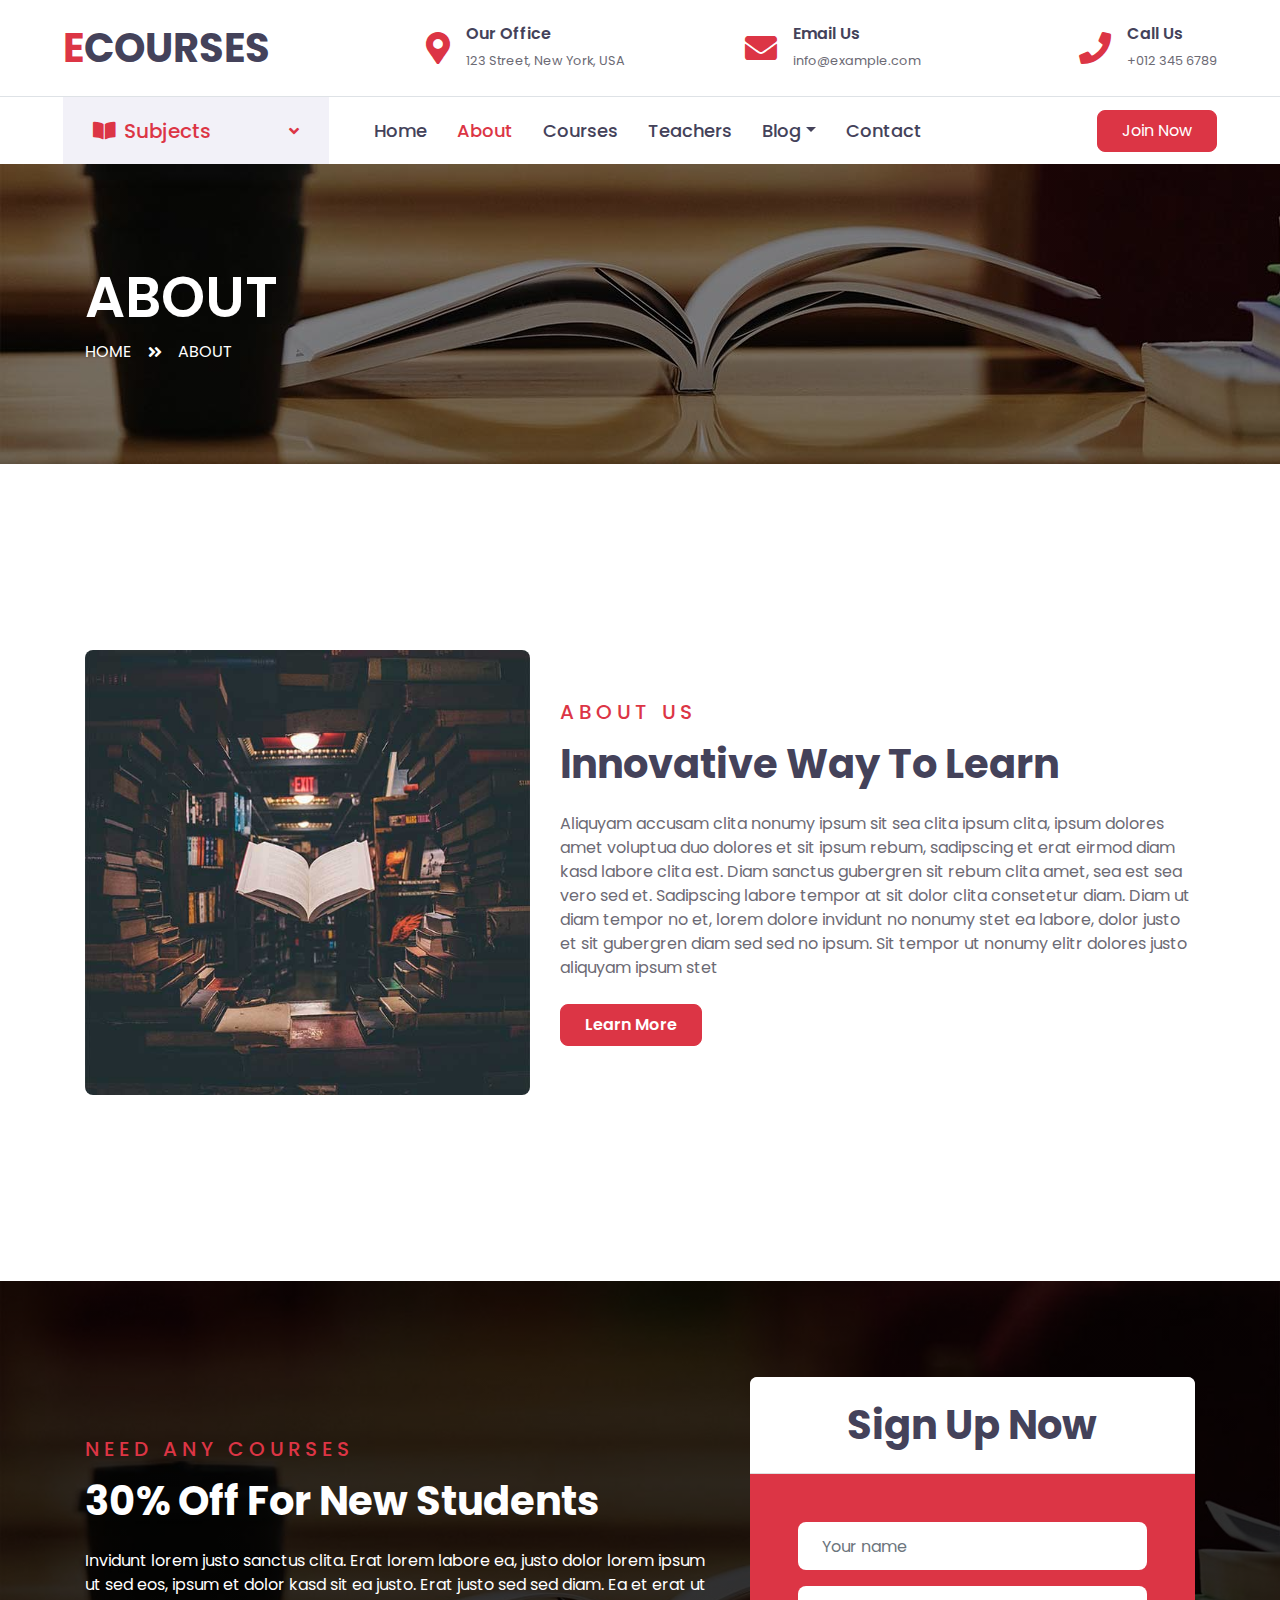
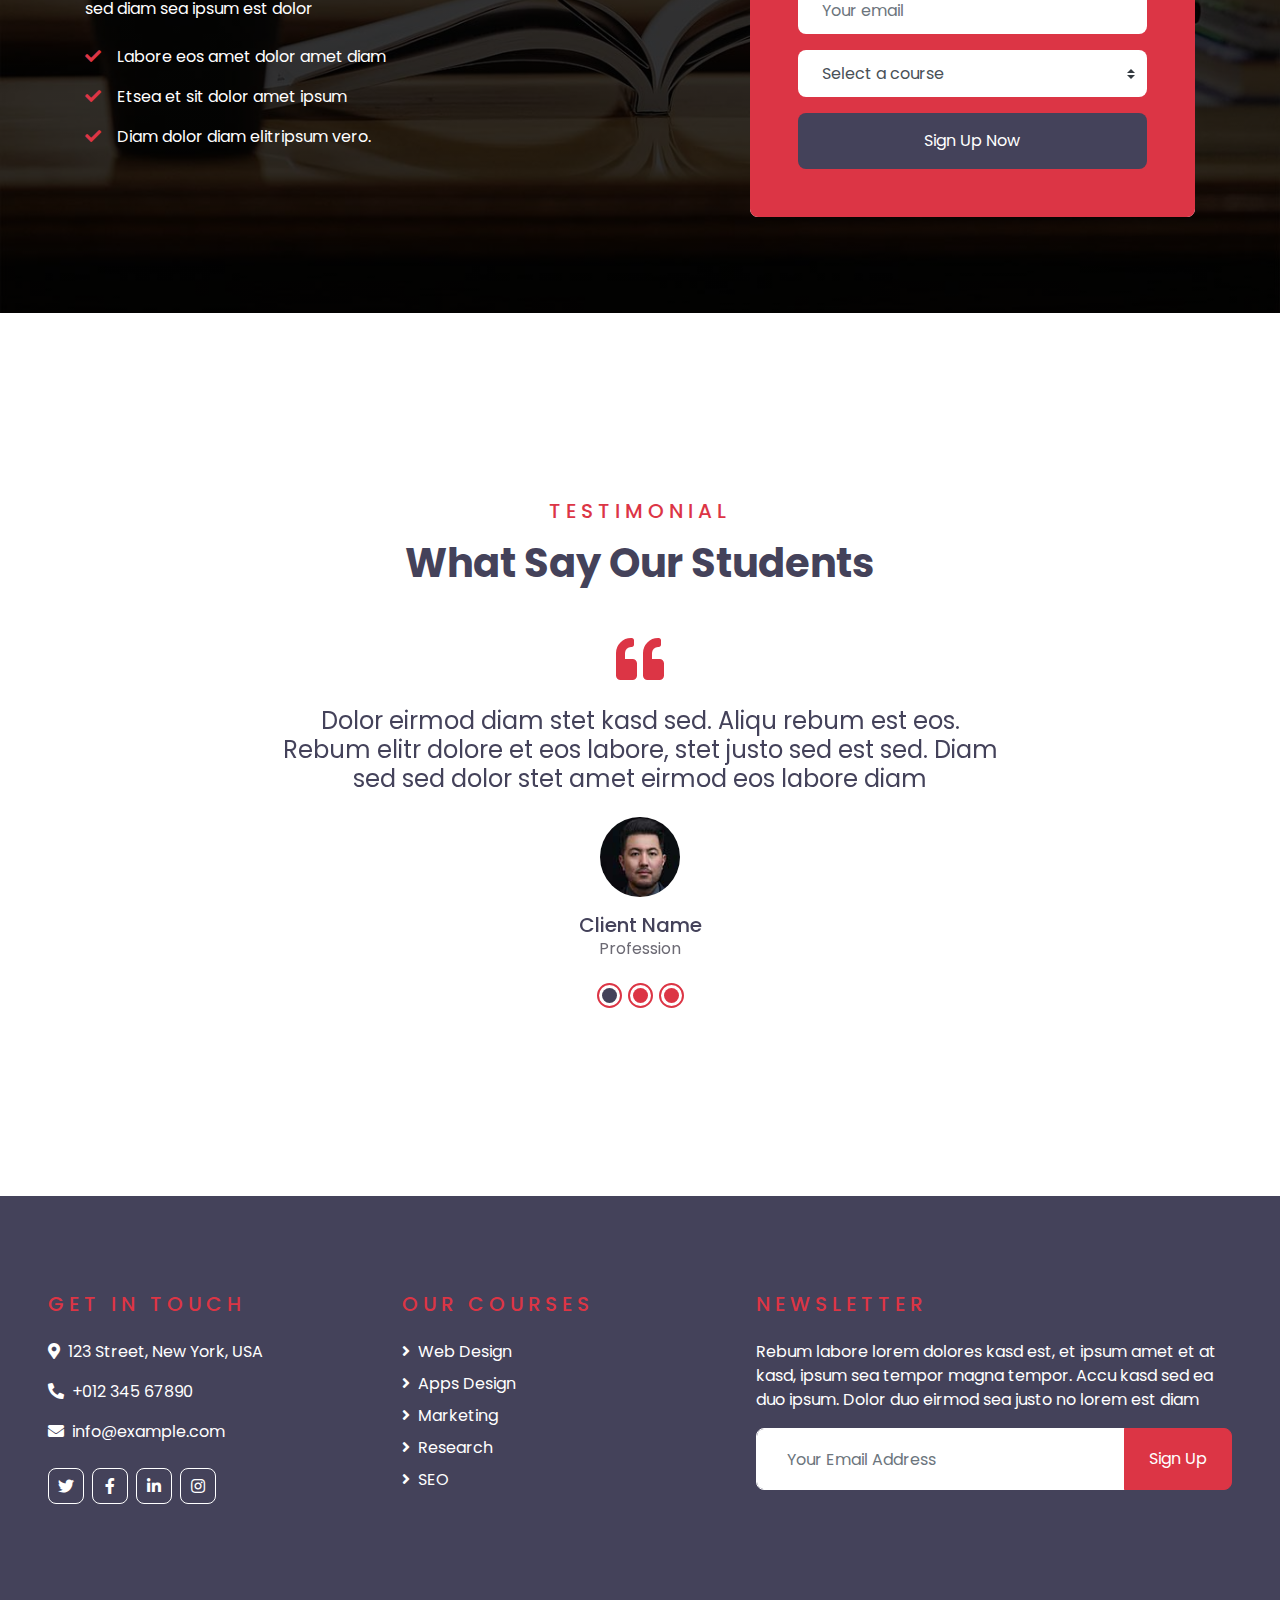
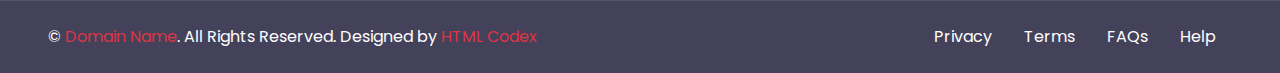
==== about.html @ 4928423a "first commit" ====
<!DOCTYPE html>
<html lang="en">

<head>
    <meta charset="utf-8">
    <title>ECOURSES - Online Courses HTML Template</title>
    <meta content="width=device-width, initial-scale=1.0" name="viewport">
    <meta content="Free HTML Templates" name="keywords">
    <meta content="Free HTML Templates" name="description">

    <!-- Favicon -->
    <link href="img/favicon.ico" rel="icon">

    <!-- Google Web Fonts -->
    <link rel="preconnect" href="https://fonts.gstatic.com">
    <link href="https://fonts.googleapis.com/css2?family=Poppins:wght@400;500;600;700&display=swap" rel="stylesheet"> 

    <!-- Font Awesome -->
    <link href="https://cdnjs.cloudflare.com/ajax/libs/font-awesome/5.10.0/css/all.min.css" rel="stylesheet">

    <!-- Libraries Stylesheet -->
    <link href="lib/owlcarousel/assets/owl.carousel.min.css" rel="stylesheet">

    <!-- Customized Bootstrap Stylesheet -->
    <link href="css/style.css" rel="stylesheet">
</head>

<body>
    <!-- Topbar Start -->
    <div class="container-fluid d-none d-lg-block">
        <div class="row align-items-center py-4 px-xl-5">
            <div class="col-lg-3">
                <a href="" class="text-decoration-none">
                    <h1 class="m-0"><span class="text-primary">E</span>COURSES</h1>
                </a>
            </div>
            <div class="col-lg-3 text-right">
                <div class="d-inline-flex align-items-center">
                    <i class="fa fa-2x fa-map-marker-alt text-primary mr-3"></i>
                    <div class="text-left">
                        <h6 class="font-weight-semi-bold mb-1">Our Office</h6>
                        <small>123 Street, New York, USA</small>
                    </div>
                </div>
            </div>
            <div class="col-lg-3 text-right">
                <div class="d-inline-flex align-items-center">
                    <i class="fa fa-2x fa-envelope text-primary mr-3"></i>
                    <div class="text-left">
                        <h6 class="font-weight-semi-bold mb-1">Email Us</h6>
                        <small>info@example.com</small>
                    </div>
                </div>
            </div>
            <div class="col-lg-3 text-right">
                <div class="d-inline-flex align-items-center">
                    <i class="fa fa-2x fa-phone text-primary mr-3"></i>
                    <div class="text-left">
                        <h6 class="font-weight-semi-bold mb-1">Call Us</h6>
                        <small>+012 345 6789</small>
                    </div>
                </div>
            </div>
        </div>
    </div>
    <!-- Topbar End -->


    <!-- Navbar Start -->
    <div class="container-fluid">
        <div class="row border-top px-xl-5">
            <div class="col-lg-3 d-none d-lg-block">
                <a class="d-flex align-items-center justify-content-between bg-secondary w-100 text-decoration-none" data-toggle="collapse" href="#navbar-vertical" style="height: 67px; padding: 0 30px;">
                    <h5 class="text-primary m-0"><i class="fa fa-book-open mr-2"></i>Subjects</h5>
                    <i class="fa fa-angle-down text-primary"></i>
                </a>
                <nav class="collapse position-absolute navbar navbar-vertical navbar-light align-items-start p-0 border border-top-0 border-bottom-0 bg-light" id="navbar-vertical" style="width: calc(100% - 30px); z-index: 9;">
                    <div class="navbar-nav w-100">
                        <div class="nav-item dropdown">
                            <a href="#" class="nav-link" data-toggle="dropdown">Web Design <i class="fa fa-angle-down float-right mt-1"></i></a>
                            <div class="dropdown-menu position-absolute bg-secondary border-0 rounded-0 w-100 m-0">
                                <a href="" class="dropdown-item">HTML</a>
                                <a href="" class="dropdown-item">CSS</a>
                                <a href="" class="dropdown-item">jQuery</a>
                            </div>
                        </div>
                        <a href="" class="nav-item nav-link">Apps Design</a>
                        <a href="" class="nav-item nav-link">Marketing</a>
                        <a href="" class="nav-item nav-link">Research</a>
                        <a href="" class="nav-item nav-link">SEO</a>
                    </div>
                </nav>
            </div>
            <div class="col-lg-9">
                <nav class="navbar navbar-expand-lg bg-light navbar-light py-3 py-lg-0 px-0">
                    <a href="" class="text-decoration-none d-block d-lg-none">
                        <h1 class="m-0"><span class="text-primary">E</span>COURSES</h1>
                    </a>
                    <button type="button" class="navbar-toggler" data-toggle="collapse" data-target="#navbarCollapse">
                        <span class="navbar-toggler-icon"></span>
                    </button>
                    <div class="collapse navbar-collapse justify-content-between" id="navbarCollapse">
                        <div class="navbar-nav py-0">
                            <a href="index.html" class="nav-item nav-link">Home</a>
                            <a href="about.html" class="nav-item nav-link active">About</a>
                            <a href="course.html" class="nav-item nav-link">Courses</a>
                            <a href="teacher.html" class="nav-item nav-link">Teachers</a>
                            <div class="nav-item dropdown">
                                <a href="#" class="nav-link dropdown-toggle" data-toggle="dropdown">Blog</a>
                                <div class="dropdown-menu rounded-0 m-0">
                                    <a href="blog.html" class="dropdown-item">Blog List</a>
                                    <a href="single.html" class="dropdown-item">Blog Detail</a>
                                </div>
                            </div>
                            <a href="contact.html" class="nav-item nav-link">Contact</a>
                        </div>
                        <a class="btn btn-primary py-2 px-4 ml-auto d-none d-lg-block" href="">Join Now</a>
                    </div>
                </nav>
            </div>
        </div>
    </div>
    <!-- Navbar End -->


    <!-- Header Start -->
    <div class="container-fluid page-header" style="margin-bottom: 90px;">
        <div class="container">
            <div class="d-flex flex-column justify-content-center" style="min-height: 300px">
                <h3 class="display-4 text-white text-uppercase">About</h3>
                <div class="d-inline-flex text-white">
                    <p class="m-0 text-uppercase"><a class="text-white" href="">Home</a></p>
                    <i class="fa fa-angle-double-right pt-1 px-3"></i>
                    <p class="m-0 text-uppercase">About</p>
                </div>
            </div>
        </div>
    </div>
    <!-- Header End -->


    <!-- About Start -->
    <div class="container-fluid py-5">
        <div class="container py-5">
            <div class="row align-items-center">
                <div class="col-lg-5">
                    <img class="img-fluid rounded mb-4 mb-lg-0" src="img/about.jpg" alt="">
                </div>
                <div class="col-lg-7">
                    <div class="text-left mb-4">
                        <h5 class="text-primary text-uppercase mb-3" style="letter-spacing: 5px;">About Us</h5>
                        <h1>Innovative Way To Learn</h1>
                    </div>
                    <p>Aliquyam accusam clita nonumy ipsum sit sea clita ipsum clita, ipsum dolores amet voluptua duo dolores et sit ipsum rebum, sadipscing et erat eirmod diam kasd labore clita est. Diam sanctus gubergren sit rebum clita amet, sea est sea vero sed et. Sadipscing labore tempor at sit dolor clita consetetur diam. Diam ut diam tempor no et, lorem dolore invidunt no nonumy stet ea labore, dolor justo et sit gubergren diam sed sed no ipsum. Sit tempor ut nonumy elitr dolores justo aliquyam ipsum stet</p>
                    <a href="" class="btn btn-primary py-md-2 px-md-4 font-weight-semi-bold mt-2">Learn More</a>
                </div>
            </div>
        </div>
    </div>
    <!-- About End -->


    <!-- Registration Start -->
    <div class="container-fluid bg-registration py-5" style="margin: 90px 0;">
        <div class="container py-5">
            <div class="row align-items-center">
                <div class="col-lg-7 mb-5 mb-lg-0">
                    <div class="mb-4">
                        <h5 class="text-primary text-uppercase mb-3" style="letter-spacing: 5px;">Need Any Courses</h5>
                        <h1 class="text-white">30% Off For New Students</h1>
                    </div>
                    <p class="text-white">Invidunt lorem justo sanctus clita. Erat lorem labore ea, justo dolor lorem ipsum ut sed eos,
                        ipsum et dolor kasd sit ea justo. Erat justo sed sed diam. Ea et erat ut sed diam sea ipsum est
                        dolor</p>
                    <ul class="list-inline text-white m-0">
                        <li class="py-2"><i class="fa fa-check text-primary mr-3"></i>Labore eos amet dolor amet diam</li>
                        <li class="py-2"><i class="fa fa-check text-primary mr-3"></i>Etsea et sit dolor amet ipsum</li>
                        <li class="py-2"><i class="fa fa-check text-primary mr-3"></i>Diam dolor diam elitripsum vero.</li>
                    </ul>
                </div>
                <div class="col-lg-5">
                    <div class="card border-0">
                        <div class="card-header bg-light text-center p-4">
                            <h1 class="m-0">Sign Up Now</h1>
                        </div>
                        <div class="card-body rounded-bottom bg-primary p-5">
                            <form>
                                <div class="form-group">
                                    <input type="text" class="form-control border-0 p-4" placeholder="Your name" required="required" />
                                </div>
                                <div class="form-group">
                                    <input type="email" class="form-control border-0 p-4" placeholder="Your email" required="required" />
                                </div>
                                <div class="form-group">
                                    <select class="custom-select border-0 px-4" style="height: 47px;">
                                        <option selected>Select a course</option>
                                        <option value="1">Course 1</option>
                                        <option value="2">Course 1</option>
                                        <option value="3">Course 1</option>
                                    </select>
                                </div>
                                <div>
                                    <button class="btn btn-dark btn-block border-0 py-3" type="submit">Sign Up Now</button>
                                </div>
                            </form>
                        </div>
                    </div>
                </div>
            </div>
        </div>
    </div>
    <!-- Registration End -->


    <!-- Testimonial Start -->
    <div class="container-fluid py-5">
        <div class="container py-5">
            <div class="text-center mb-5">
                <h5 class="text-primary text-uppercase mb-3" style="letter-spacing: 5px;">Testimonial</h5>
                <h1>What Say Our Students</h1>
            </div>
            <div class="row justify-content-center">
                <div class="col-lg-8">
                    <div class="owl-carousel testimonial-carousel">
                        <div class="text-center">
                            <i class="fa fa-3x fa-quote-left text-primary mb-4"></i>
                            <h4 class="font-weight-normal mb-4">Dolor eirmod diam stet kasd sed. Aliqu rebum est eos. Rebum elitr dolore et eos labore, stet justo sed est sed. Diam sed sed dolor stet amet eirmod eos labore diam</h4>
                            <img class="img-fluid mx-auto mb-3" src="img/testimonial-1.jpg" alt="">
                            <h5 class="m-0">Client Name</h5>
                            <span>Profession</span>
                        </div>
                        <div class="text-center">
                            <i class="fa fa-3x fa-quote-left text-primary mb-4"></i>
                            <h4 class="font-weight-normal mb-4">Dolor eirmod diam stet kasd sed. Aliqu rebum est eos. Rebum elitr dolore et eos labore, stet justo sed est sed. Diam sed sed dolor stet amet eirmod eos labore diam</h4>
                            <img class="img-fluid mx-auto mb-3" src="img/testimonial-2.jpg" alt="">
                            <h5 class="m-0">Client Name</h5>
                            <span>Profession</span>
                        </div>
                        <div class="text-center">
                            <i class="fa fa-3x fa-quote-left text-primary mb-4"></i>
                            <h4 class="font-weight-normal mb-4">Dolor eirmod diam stet kasd sed. Aliqu rebum est eos. Rebum elitr dolore et eos labore, stet justo sed est sed. Diam sed sed dolor stet amet eirmod eos labore diam</h4>
                            <img class="img-fluid mx-auto mb-3" src="img/testimonial-3.jpg" alt="">
                            <h5 class="m-0">Client Name</h5>
                            <span>Profession</span>
                        </div>
                    </div>
                </div>
            </div>
        </div>
    </div>
    <!-- Testimonial End -->


    <!-- Footer Start -->
    <div class="container-fluid bg-dark text-white py-5 px-sm-3 px-lg-5" style="margin-top: 90px;">
        <div class="row pt-5">
            <div class="col-lg-7 col-md-12">
                <div class="row">
                    <div class="col-md-6 mb-5">
                        <h5 class="text-primary text-uppercase mb-4" style="letter-spacing: 5px;">Get In Touch</h5>
                        <p><i class="fa fa-map-marker-alt mr-2"></i>123 Street, New York, USA</p>
                        <p><i class="fa fa-phone-alt mr-2"></i>+012 345 67890</p>
                        <p><i class="fa fa-envelope mr-2"></i>info@example.com</p>
                        <div class="d-flex justify-content-start mt-4">
                            <a class="btn btn-outline-light btn-square mr-2" href="#"><i class="fab fa-twitter"></i></a>
                            <a class="btn btn-outline-light btn-square mr-2" href="#"><i class="fab fa-facebook-f"></i></a>
                            <a class="btn btn-outline-light btn-square mr-2" href="#"><i class="fab fa-linkedin-in"></i></a>
                            <a class="btn btn-outline-light btn-square" href="#"><i class="fab fa-instagram"></i></a>
                        </div>
                    </div>
                    <div class="col-md-6 mb-5">
                        <h5 class="text-primary text-uppercase mb-4" style="letter-spacing: 5px;">Our Courses</h5>
                        <div class="d-flex flex-column justify-content-start">
                            <a class="text-white mb-2" href="#"><i class="fa fa-angle-right mr-2"></i>Web Design</a>
                            <a class="text-white mb-2" href="#"><i class="fa fa-angle-right mr-2"></i>Apps Design</a>
                            <a class="text-white mb-2" href="#"><i class="fa fa-angle-right mr-2"></i>Marketing</a>
                            <a class="text-white mb-2" href="#"><i class="fa fa-angle-right mr-2"></i>Research</a>
                            <a class="text-white" href="#"><i class="fa fa-angle-right mr-2"></i>SEO</a>
                        </div>
                    </div>
                </div>
            </div>
            <div class="col-lg-5 col-md-12 mb-5">
                <h5 class="text-primary text-uppercase mb-4" style="letter-spacing: 5px;">Newsletter</h5>
                <p>Rebum labore lorem dolores kasd est, et ipsum amet et at kasd, ipsum sea tempor magna tempor. Accu kasd sed ea duo ipsum. Dolor duo eirmod sea justo no lorem est diam</p>
                <div class="w-100">
                    <div class="input-group">
                        <input type="text" class="form-control border-light" style="padding: 30px;" placeholder="Your Email Address">
                        <div class="input-group-append">
                            <button class="btn btn-primary px-4">Sign Up</button>
                        </div>
                    </div>
                </div>
            </div>
        </div>
    </div>
    <div class="container-fluid bg-dark text-white border-top py-4 px-sm-3 px-md-5" style="border-color: rgba(256, 256, 256, .1) !important;">
        <div class="row">
            <div class="col-lg-6 text-center text-md-left mb-3 mb-md-0">
                <p class="m-0 text-white">&copy; <a href="#">Domain Name</a>. All Rights Reserved. Designed by <a href="https://htmlcodex.com">HTML Codex</a>
                </p>
            </div>
            <div class="col-lg-6 text-center text-md-right">
                <ul class="nav d-inline-flex">
                    <li class="nav-item">
                        <a class="nav-link text-white py-0" href="#">Privacy</a>
                    </li>
                    <li class="nav-item">
                        <a class="nav-link text-white py-0" href="#">Terms</a>
                    </li>
                    <li class="nav-item">
                        <a class="nav-link text-white py-0" href="#">FAQs</a>
                    </li>
                    <li class="nav-item">
                        <a class="nav-link text-white py-0" href="#">Help</a>
                    </li>
                </ul>
            </div>
        </div>
    </div>
    <!-- Footer End -->


    <!-- Back to Top -->
    <a href="#" class="btn btn-lg btn-primary btn-lg-square back-to-top"><i class="fa fa-angle-double-up"></i></a>


    <!-- JavaScript Libraries -->
    <script src="https://code.jquery.com/jquery-3.4.1.min.js"></script>
    <script src="https://stackpath.bootstrapcdn.com/bootstrap/4.4.1/js/bootstrap.bundle.min.js"></script>
    <script src="lib/easing/easing.min.js"></script>
    <script src="lib/owlcarousel/owl.carousel.min.js"></script>

    <!-- Contact Javascript File -->
    <script src="mail/jqBootstrapValidation.min.js"></script>
    <script src="mail/contact.js"></script>

    <!-- Template Javascript -->
    <script src="js/main.js"></script>
</body>

</html>
---- css/style.css ----
/******* Bootstrap Theming ********/
/*!
 * Bootstrap v4.5.3 (https://getbootstrap.com/)
 * Copyright 2011-2020 The Bootstrap Authors
 * Copyright 2011-2020 Twitter, Inc.
 * Licensed under MIT (https://github.com/twbs/bootstrap/blob/main/LICENSE)
 */
:root {
  --blue: #007bff;
  --indigo: #6610f2;
  --purple: #6f42c1;
  --pink: #e83e8c;
  --red: #dc3545;
  --orange: #fd7e14;
  --yellow:#ffc107 ;
  --green: #28a745;
  --teal: #20c997;
  --cyan: #17a2b8;
  --white: #fff;
  --gray: #6c757d;
  --gray-dark: #343a40;
  --primary: #FF6600;
  --secondary: #F2F1F8;
  --success: #28a745;
  --info: #17a2b8;
  --warning: #ffc107;
  --danger: #dc3545;
  --light: #FFFFFF;
  --dark: #44425A;
  --breakpoint-xs: 0;
  --breakpoint-sm: 576px;
  --breakpoint-md: 768px;
  --breakpoint-lg: 992px;
  --breakpoint-xl: 1200px;
  --font-family-sans-serif: "Poppins", sans-serif;
  --font-family-monospace: SFMono-Regular, Menlo, Monaco, Consolas, "Liberation Mono", "Courier New", monospace;
}

*,
*::before,
*::after {
  box-sizing: border-box;
}

html {
  font-family: sans-serif;
  line-height: 1.15;
  -webkit-text-size-adjust: 100%;
  -webkit-tap-highlight-color: rgba(0, 0, 0, 0);
}

article, aside, figcaption, figure, footer, header, hgroup, main, nav, section {
  display: block;
}

body {
  margin: 0;
  font-family: "Poppins", sans-serif;
  font-size: 1rem;
  font-weight: 400;
  line-height: 1.5;
  color: #6C6A74;
  text-align: left;
  background-color: #fff;
}

[tabindex="-1"]:focus:not(:focus-visible) {
  outline: 0 !important;
}

hr {
  box-sizing: content-box;
  height: 0;
  overflow: visible;
}

h1, h2, h3, h4, h5, h6 {
  margin-top: 0;
  margin-bottom: 0.5rem;
}

p {
  margin-top: 0;
  margin-bottom: 1rem;
}

abbr[title],
abbr[data-original-title] {
  text-decoration: underline;
  text-decoration: underline dotted;
  cursor: help;
  border-bottom: 0;
  text-decoration-skip-ink: none;
}

address {
  margin-bottom: 1rem;
  font-style: normal;
  line-height: inherit;
}

ol,
ul,
dl {
  margin-top: 0;
  margin-bottom: 1rem;
}

ol ol,
ul ul,
ol ul,
ul ol {
  margin-bottom: 0;
}

dt {
  font-weight: 700;
}

dd {
  margin-bottom: .5rem;
  margin-left: 0;
}

blockquote {
  margin: 0 0 1rem;
}

b,
strong {
  font-weight: bolder;
}

small {
  font-size: 80%;
}

sub,
sup {
  position: relative;
  font-size: 75%;
  line-height: 0;
  vertical-align: baseline;
}

sub {
  bottom: -.25em;
}

sup {
  top: -.5em;
}

a {
  color: #dc3545;
  text-decoration: none;
  background-color: transparent;
}

a:hover {
  color: #dc3545;
  text-decoration: underline;
}

a:not([href]):not([class]) {
  color: inherit;
  text-decoration: none;
}

a:not([href]):not([class]):hover {
  color: inherit;
  text-decoration: none;
}

pre,
code,
kbd,
samp {
  font-family: SFMono-Regular, Menlo, Monaco, Consolas, "Liberation Mono", "Courier New", monospace;
  font-size: 1em;
}

pre {
  margin-top: 0;
  margin-bottom: 1rem;
  overflow: auto;
  -ms-overflow-style: scrollbar;
}

figure {
  margin: 0 0 1rem;
}

img {
  vertical-align: middle;
  border-style: none;
}

svg {
  overflow: hidden;
  vertical-align: middle;
}

table {
  border-collapse: collapse;
}

caption {
  padding-top: 0.75rem;
  padding-bottom: 0.75rem;
  color: #6c757d;
  text-align: left;
  caption-side: bottom;
}

th {
  text-align: inherit;
  text-align: -webkit-match-parent;
}

label {
  display: inline-block;
  margin-bottom: 0.5rem;
}

button {
  border-radius: 0;
}

button:focus {
  outline: 1px dotted;
  outline: 5px auto -webkit-focus-ring-color;
}

input,
button,
select,
optgroup,
textarea {
  margin: 0;
  font-family: inherit;
  font-size: inherit;
  line-height: inherit;
}

button,
input {
  overflow: visible;
}

button,
select {
  text-transform: none;
}

[role="button"] {
  cursor: pointer;
}

select {
  word-wrap: normal;
}

button,
[type="button"],
[type="reset"],
[type="submit"] {
  -webkit-appearance: button;
}

button:not(:disabled),
[type="button"]:not(:disabled),
[type="reset"]:not(:disabled),
[type="submit"]:not(:disabled) {
  cursor: pointer;
}

button::-moz-focus-inner,
[type="button"]::-moz-focus-inner,
[type="reset"]::-moz-focus-inner,
[type="submit"]::-moz-focus-inner {
  padding: 0;
  border-style: none;
}

input[type="radio"],
input[type="checkbox"] {
  box-sizing: border-box;
  padding: 0;
}

textarea {
  overflow: auto;
  resize: vertical;
}

fieldset {
  min-width: 0;
  padding: 0;
  margin: 0;
  border: 0;
}

legend {
  display: block;
  width: 100%;
  max-width: 100%;
  padding: 0;
  margin-bottom: .5rem;
  font-size: 1.5rem;
  line-height: inherit;
  color: inherit;
  white-space: normal;
}

@media (max-width: 1200px) {
  legend {
    font-size: calc(1.275rem + 0.3vw) ;
  }
}

progress {
  vertical-align: baseline;
}

[type="number"]::-webkit-inner-spin-button,
[type="number"]::-webkit-outer-spin-button {
  height: auto;
}

[type="search"] {
  outline-offset: -2px;
  -webkit-appearance: none;
}

[type="search"]::-webkit-search-decoration {
  -webkit-appearance: none;
}

::-webkit-file-upload-button {
  font: inherit;
  -webkit-appearance: button;
}

output {
  display: inline-block;
}

summary {
  display: list-item;
  cursor: pointer;
}

template {
  display: none;
}

[hidden] {
  display: none !important;
}

h1, h2, h3, h4, h5, h6,
.h1, .h2, .h3, .h4, .h5, .h6 {
  margin-bottom: 0.5rem;
  font-weight: 500;
  line-height: 1.2;
  color: #44425A;
}

h1, .h1 {
  font-size: 2.5rem;
}

@media (max-width: 1200px) {
  h1, .h1 {
    font-size: calc(1.375rem + 1.5vw) ;
  }
}

h2, .h2 {
  font-size: 2rem;
}

@media (max-width: 1200px) {
  h2, .h2 {
    font-size: calc(1.325rem + 0.9vw) ;
  }
}

h3, .h3 {
  font-size: 1.75rem;
}

@media (max-width: 1200px) {
  h3, .h3 {
    font-size: calc(1.3rem + 0.6vw) ;
  }
}

h4, .h4 {
  font-size: 1.5rem;
}

@media (max-width: 1200px) {
  h4, .h4 {
    font-size: calc(1.275rem + 0.3vw) ;
  }
}

h5, .h5 {
  font-size: 1.25rem;
}

h6, .h6 {
  font-size: 1rem;
}

.lead {
  font-size: 1.25rem;
  font-weight: 300;
}

.display-1 {
  font-size: 6rem;
  font-weight: 300;
  line-height: 1.2;
}

@media (max-width: 1200px) {
  .display-1 {
    font-size: calc(1.725rem + 5.7vw) ;
  }
}

.display-2 {
  font-size: 5.5rem;
  font-weight: 300;
  line-height: 1.2;
}

@media (max-width: 1200px) {
  .display-2 {
    font-size: calc(1.675rem + 5.1vw) ;
  }
}

.display-3 {
  font-size: 4.5rem;
  font-weight: 300;
  line-height: 1.2;
}

@media (max-width: 1200px) {
  .display-3 {
    font-size: calc(1.575rem + 3.9vw) ;
  }
}

.display-4 {
  font-size: 3.5rem;
  font-weight: 300;
  line-height: 1.2;
}

@media (max-width: 1200px) {
  .display-4 {
    font-size: calc(1.475rem + 2.7vw) ;
  }
}

hr {
  margin-top: 1rem;
  margin-bottom: 1rem;
  border: 0;
  border-top: 1px solid rgba(0, 0, 0, 0.1);
}

small,
.small {
  font-size: 80%;
  font-weight: 400;
}

mark,
.mark {
  padding: 0.2em;
  background-color: #fcf8e3;
}

.list-unstyled {
  padding-left: 0;
  list-style: none;
}

.list-inline {
  padding-left: 0;
  list-style: none;
}

.list-inline-item {
  display: inline-block;
}

.list-inline-item:not(:last-child) {
  margin-right: 0.5rem;
}

.initialism {
  font-size: 90%;
  text-transform: uppercase;
}

.blockquote {
  margin-bottom: 1rem;
  font-size: 1.25rem;
}

.blockquote-footer {
  display: block;
  font-size: 80%;
  color: #6c757d;
}

.blockquote-footer::before {
  content: "\2014\00A0";
}

.img-fluid {
  max-width: 100%;
  height: auto;
}

.img-thumbnail {
  padding: 0.25rem;
  background-color: #fff;
  border: 1px solid #dee2e6;
  border-radius: 8px;
  max-width: 100%;
  height: auto;
}

.figure {
  display: inline-block;
}

.figure-img {
  margin-bottom: 0.5rem;
  line-height: 1;
}

.figure-caption {
  font-size: 90%;
  color: #6c757d;
}

code {
  font-size: 87.5%;
  color: #e83e8c;
  word-wrap: break-word;
}

a > code {
  color: inherit;
}

kbd {
  padding: 0.2rem 0.4rem;
  font-size: 87.5%;
  color: #fff;
  background-color: #212529;
  border-radius: 0.2rem;
}

kbd kbd {
  padding: 0;
  font-size: 100%;
  font-weight: 700;
}

pre {
  display: block;
  font-size: 87.5%;
  color: #212529;
}

pre code {
  font-size: inherit;
  color: inherit;
  word-break: normal;
}

.pre-scrollable {
  max-height: 340px;
  overflow-y: scroll;
}

.container,
.container-fluid,
.container-sm,
.container-md,
.container-lg,
.container-xl {
  width: 100%;
  padding-right: 15px;
  padding-left: 15px;
  margin-right: auto;
  margin-left: auto;
}

@media (min-width: 576px) {
  .container, .container-sm {
    max-width: 540px;
  }
}

@media (min-width: 768px) {
  .container, .container-sm, .container-md {
    max-width: 720px;
  }
}

@media (min-width: 992px) {
  .container, .container-sm, .container-md, .container-lg {
    max-width: 960px;
  }
}

@media (min-width: 1200px) {
  .container, .container-sm, .container-md, .container-lg, .container-xl {
    max-width: 1140px;
  }
}

.row {
  display: flex;
  flex-wrap: wrap;
  margin-right: -15px;
  margin-left: -15px;
}

.no-gutters {
  margin-right: 0;
  margin-left: 0;
}

.no-gutters > .col,
.no-gutters > [class*="col-"] {
  padding-right: 0;
  padding-left: 0;
}

.col-1, .col-2, .col-3, .col-4, .col-5, .col-6, .col-7, .col-8, .col-9, .col-10, .col-11, .col-12, .col,
.col-auto, .col-sm-1, .col-sm-2, .col-sm-3, .col-sm-4, .col-sm-5, .col-sm-6, .col-sm-7, .col-sm-8, .col-sm-9, .col-sm-10, .col-sm-11, .col-sm-12, .col-sm,
.col-sm-auto, .col-md-1, .col-md-2, .col-md-3, .col-md-4, .col-md-5, .col-md-6, .col-md-7, .col-md-8, .col-md-9, .col-md-10, .col-md-11, .col-md-12, .col-md,
.col-md-auto, .col-lg-1, .col-lg-2, .col-lg-3, .col-lg-4, .col-lg-5, .col-lg-6, .col-lg-7, .col-lg-8, .col-lg-9, .col-lg-10, .col-lg-11, .col-lg-12, .col-lg,
.col-lg-auto, .col-xl-1, .col-xl-2, .col-xl-3, .col-xl-4, .col-xl-5, .col-xl-6, .col-xl-7, .col-xl-8, .col-xl-9, .col-xl-10, .col-xl-11, .col-xl-12, .col-xl,
.col-xl-auto {
  position: relative;
  width: 100%;
  padding-right: 15px;
  padding-left: 15px;
}

.col {
  flex-basis: 0;
  flex-grow: 1;
  max-width: 100%;
}

.row-cols-1 > * {
  flex: 0 0 100%;
  max-width: 100%;
}

.row-cols-2 > * {
  flex: 0 0 50%;
  max-width: 50%;
}

.row-cols-3 > * {
  flex: 0 0 33.33333%;
  max-width: 33.33333%;
}

.row-cols-4 > * {
  flex: 0 0 25%;
  max-width: 25%;
}

.row-cols-5 > * {
  flex: 0 0 20%;
  max-width: 20%;
}

.row-cols-6 > * {
  flex: 0 0 16.66667%;
  max-width: 16.66667%;
}

.col-auto {
  flex: 0 0 auto;
  width: auto;
  max-width: 100%;
}

.col-1 {
  flex: 0 0 8.33333%;
  max-width: 8.33333%;
}

.col-2 {
  flex: 0 0 16.66667%;
  max-width: 16.66667%;
}

.col-3 {
  flex: 0 0 25%;
  max-width: 25%;
}

.col-4 {
  flex: 0 0 33.33333%;
  max-width: 33.33333%;
}

.col-5 {
  flex: 0 0 41.66667%;
  max-width: 41.66667%;
}

.col-6 {
  flex: 0 0 50%;
  max-width: 50%;
}

.col-7 {
  flex: 0 0 58.33333%;
  max-width: 58.33333%;
}

.col-8 {
  flex: 0 0 66.66667%;
  max-width: 66.66667%;
}

.col-9 {
  flex: 0 0 75%;
  max-width: 75%;
}

.col-10 {
  flex: 0 0 83.33333%;
  max-width: 83.33333%;
}

.col-11 {
  flex: 0 0 91.66667%;
  max-width: 91.66667%;
}

.col-12 {
  flex: 0 0 100%;
  max-width: 100%;
}

.order-first {
  order: -1;
}

.order-last {
  order: 13;
}

.order-0 {
  order: 0;
}

.order-1 {
  order: 1;
}

.order-2 {
  order: 2;
}

.order-3 {
  order: 3;
}

.order-4 {
  order: 4;
}

.order-5 {
  order: 5;
}

.order-6 {
  order: 6;
}

.order-7 {
  order: 7;
}

.order-8 {
  order: 8;
}

.order-9 {
  order: 9;
}

.order-10 {
  order: 10;
}

.order-11 {
  order: 11;
}

.order-12 {
  order: 12;
}

.offset-1 {
  margin-left: 8.33333%;
}

.offset-2 {
  margin-left: 16.66667%;
}

.offset-3 {
  margin-left: 25%;
}

.offset-4 {
  margin-left: 33.33333%;
}

.offset-5 {
  margin-left: 41.66667%;
}

.offset-6 {
  margin-left: 50%;
}

.offset-7 {
  margin-left: 58.33333%;
}

.offset-8 {
  margin-left: 66.66667%;
}

.offset-9 {
  margin-left: 75%;
}

.offset-10 {
  margin-left: 83.33333%;
}

.offset-11 {
  margin-left: 91.66667%;
}

@media (min-width: 576px) {
  .col-sm {
    flex-basis: 0;
    flex-grow: 1;
    max-width: 100%;
  }
  .row-cols-sm-1 > * {
    flex: 0 0 100%;
    max-width: 100%;
  }
  .row-cols-sm-2 > * {
    flex: 0 0 50%;
    max-width: 50%;
  }
  .row-cols-sm-3 > * {
    flex: 0 0 33.33333%;
    max-width: 33.33333%;
  }
  .row-cols-sm-4 > * {
    flex: 0 0 25%;
    max-width: 25%;
  }
  .row-cols-sm-5 > * {
    flex: 0 0 20%;
    max-width: 20%;
  }
  .row-cols-sm-6 > * {
    flex: 0 0 16.66667%;
    max-width: 16.66667%;
  }
  .col-sm-auto {
    flex: 0 0 auto;
    width: auto;
    max-width: 100%;
  }
  .col-sm-1 {
    flex: 0 0 8.33333%;
    max-width: 8.33333%;
  }
  .col-sm-2 {
    flex: 0 0 16.66667%;
    max-width: 16.66667%;
  }
  .col-sm-3 {
    flex: 0 0 25%;
    max-width: 25%;
  }
  .col-sm-4 {
    flex: 0 0 33.33333%;
    max-width: 33.33333%;
  }
  .col-sm-5 {
    flex: 0 0 41.66667%;
    max-width: 41.66667%;
  }
  .col-sm-6 {
    flex: 0 0 50%;
    max-width: 50%;
  }
  .col-sm-7 {
    flex: 0 0 58.33333%;
    max-width: 58.33333%;
  }
  .col-sm-8 {
    flex: 0 0 66.66667%;
    max-width: 66.66667%;
  }
  .col-sm-9 {
    flex: 0 0 75%;
    max-width: 75%;
  }
  .col-sm-10 {
    flex: 0 0 83.33333%;
    max-width: 83.33333%;
  }
  .col-sm-11 {
    flex: 0 0 91.66667%;
    max-width: 91.66667%;
  }
  .col-sm-12 {
    flex: 0 0 100%;
    max-width: 100%;
  }
  .order-sm-first {
    order: -1;
  }
  .order-sm-last {
    order: 13;
  }
  .order-sm-0 {
    order: 0;
  }
  .order-sm-1 {
    order: 1;
  }
  .order-sm-2 {
    order: 2;
  }
  .order-sm-3 {
    order: 3;
  }
  .order-sm-4 {
    order: 4;
  }
  .order-sm-5 {
    order: 5;
  }
  .order-sm-6 {
    order: 6;
  }
  .order-sm-7 {
    order: 7;
  }
  .order-sm-8 {
    order: 8;
  }
  .order-sm-9 {
    order: 9;
  }
  .order-sm-10 {
    order: 10;
  }
  .order-sm-11 {
    order: 11;
  }
  .order-sm-12 {
    order: 12;
  }
  .offset-sm-0 {
    margin-left: 0;
  }
  .offset-sm-1 {
    margin-left: 8.33333%;
  }
  .offset-sm-2 {
    margin-left: 16.66667%;
  }
  .offset-sm-3 {
    margin-left: 25%;
  }
  .offset-sm-4 {
    margin-left: 33.33333%;
  }
  .offset-sm-5 {
    margin-left: 41.66667%;
  }
  .offset-sm-6 {
    margin-left: 50%;
  }
  .offset-sm-7 {
    margin-left: 58.33333%;
  }
  .offset-sm-8 {
    margin-left: 66.66667%;
  }
  .offset-sm-9 {
    margin-left: 75%;
  }
  .offset-sm-10 {
    margin-left: 83.33333%;
  }
  .offset-sm-11 {
    margin-left: 91.66667%;
  }
}

@media (min-width: 768px) {
  .col-md {
    flex-basis: 0;
    flex-grow: 1;
    max-width: 100%;
  }
  .row-cols-md-1 > * {
    flex: 0 0 100%;
    max-width: 100%;
  }
  .row-cols-md-2 > * {
    flex: 0 0 50%;
    max-width: 50%;
  }
  .row-cols-md-3 > * {
    flex: 0 0 33.33333%;
    max-width: 33.33333%;
  }
  .row-cols-md-4 > * {
    flex: 0 0 25%;
    max-width: 25%;
  }
  .row-cols-md-5 > * {
    flex: 0 0 20%;
    max-width: 20%;
  }
  .row-cols-md-6 > * {
    flex: 0 0 16.66667%;
    max-width: 16.66667%;
  }
  .col-md-auto {
    flex: 0 0 auto;
    width: auto;
    max-width: 100%;
  }
  .col-md-1 {
    flex: 0 0 8.33333%;
    max-width: 8.33333%;
  }
  .col-md-2 {
    flex: 0 0 16.66667%;
    max-width: 16.66667%;
  }
  .col-md-3 {
    flex: 0 0 25%;
    max-width: 25%;
  }
  .col-md-4 {
    flex: 0 0 33.33333%;
    max-width: 33.33333%;
  }
  .col-md-5 {
    flex: 0 0 41.66667%;
    max-width: 41.66667%;
  }
  .col-md-6 {
    flex: 0 0 50%;
    max-width: 50%;
  }
  .col-md-7 {
    flex: 0 0 58.33333%;
    max-width: 58.33333%;
  }
  .col-md-8 {
    flex: 0 0 66.66667%;
    max-width: 66.66667%;
  }
  .col-md-9 {
    flex: 0 0 75%;
    max-width: 75%;
  }
  .col-md-10 {
    flex: 0 0 83.33333%;
    max-width: 83.33333%;
  }
  .col-md-11 {
    flex: 0 0 91.66667%;
    max-width: 91.66667%;
  }
  .col-md-12 {
    flex: 0 0 100%;
    max-width: 100%;
  }
  .order-md-first {
    order: -1;
  }
  .order-md-last {
    order: 13;
  }
  .order-md-0 {
    order: 0;
  }
  .order-md-1 {
    order: 1;
  }
  .order-md-2 {
    order: 2;
  }
  .order-md-3 {
    order: 3;
  }
  .order-md-4 {
    order: 4;
  }
  .order-md-5 {
    order: 5;
  }
  .order-md-6 {
    order: 6;
  }
  .order-md-7 {
    order: 7;
  }
  .order-md-8 {
    order: 8;
  }
  .order-md-9 {
    order: 9;
  }
  .order-md-10 {
    order: 10;
  }
  .order-md-11 {
    order: 11;
  }
  .order-md-12 {
    order: 12;
  }
  .offset-md-0 {
    margin-left: 0;
  }
  .offset-md-1 {
    margin-left: 8.33333%;
  }
  .offset-md-2 {
    margin-left: 16.66667%;
  }
  .offset-md-3 {
    margin-left: 25%;
  }
  .offset-md-4 {
    margin-left: 33.33333%;
  }
  .offset-md-5 {
    margin-left: 41.66667%;
  }
  .offset-md-6 {
    margin-left: 50%;
  }
  .offset-md-7 {
    margin-left: 58.33333%;
  }
  .offset-md-8 {
    margin-left: 66.66667%;
  }
  .offset-md-9 {
    margin-left: 75%;
  }
  .offset-md-10 {
    margin-left: 83.33333%;
  }
  .offset-md-11 {
    margin-left: 91.66667%;
  }
}

@media (min-width: 992px) {
  .col-lg {
    flex-basis: 0;
    flex-grow: 1;
    max-width: 100%;
  }
  .row-cols-lg-1 > * {
    flex: 0 0 100%;
    max-width: 100%;
  }
  .row-cols-lg-2 > * {
    flex: 0 0 50%;
    max-width: 50%;
  }
  .row-cols-lg-3 > * {
    flex: 0 0 33.33333%;
    max-width: 33.33333%;
  }
  .row-cols-lg-4 > * {
    flex: 0 0 25%;
    max-width: 25%;
  }
  .row-cols-lg-5 > * {
    flex: 0 0 20%;
    max-width: 20%;
  }
  .row-cols-lg-6 > * {
    flex: 0 0 16.66667%;
    max-width: 16.66667%;
  }
  .col-lg-auto {
    flex: 0 0 auto;
    width: auto;
    max-width: 100%;
  }
  .col-lg-1 {
    flex: 0 0 8.33333%;
    max-width: 8.33333%;
  }
  .col-lg-2 {
    flex: 0 0 16.66667%;
    max-width: 16.66667%;
  }
  .col-lg-3 {
    flex: 0 0 25%;
    max-width: 25%;
  }
  .col-lg-4 {
    flex: 0 0 33.33333%;
    max-width: 33.33333%;
  }
  .col-lg-5 {
    flex: 0 0 41.66667%;
    max-width: 41.66667%;
  }
  .col-lg-6 {
    flex: 0 0 50%;
    max-width: 50%;
  }
  .col-lg-7 {
    flex: 0 0 58.33333%;
    max-width: 58.33333%;
  }
  .col-lg-8 {
    flex: 0 0 66.66667%;
    max-width: 66.66667%;
  }
  .col-lg-9 {
    flex: 0 0 75%;
    max-width: 75%;
  }
  .col-lg-10 {
    flex: 0 0 83.33333%;
    max-width: 83.33333%;
  }
  .col-lg-11 {
    flex: 0 0 91.66667%;
    max-width: 91.66667%;
  }
  .col-lg-12 {
    flex: 0 0 100%;
    max-width: 100%;
  }
  .order-lg-first {
    order: -1;
  }
  .order-lg-last {
    order: 13;
  }
  .order-lg-0 {
    order: 0;
  }
  .order-lg-1 {
    order: 1;
  }
  .order-lg-2 {
    order: 2;
  }
  .order-lg-3 {
    order: 3;
  }
  .order-lg-4 {
    order: 4;
  }
  .order-lg-5 {
    order: 5;
  }
  .order-lg-6 {
    order: 6;
  }
  .order-lg-7 {
    order: 7;
  }
  .order-lg-8 {
    order: 8;
  }
  .order-lg-9 {
    order: 9;
  }
  .order-lg-10 {
    order: 10;
  }
  .order-lg-11 {
    order: 11;
  }
  .order-lg-12 {
    order: 12;
  }
  .offset-lg-0 {
    margin-left: 0;
  }
  .offset-lg-1 {
    margin-left: 8.33333%;
  }
  .offset-lg-2 {
    margin-left: 16.66667%;
  }
  .offset-lg-3 {
    margin-left: 25%;
  }
  .offset-lg-4 {
    margin-left: 33.33333%;
  }
  .offset-lg-5 {
    margin-left: 41.66667%;
  }
  .offset-lg-6 {
    margin-left: 50%;
  }
  .offset-lg-7 {
    margin-left: 58.33333%;
  }
  .offset-lg-8 {
    margin-left: 66.66667%;
  }
  .offset-lg-9 {
    margin-left: 75%;
  }
  .offset-lg-10 {
    margin-left: 83.33333%;
  }
  .offset-lg-11 {
    margin-left: 91.66667%;
  }
}

@media (min-width: 1200px) {
  .col-xl {
    flex-basis: 0;
    flex-grow: 1;
    max-width: 100%;
  }
  .row-cols-xl-1 > * {
    flex: 0 0 100%;
    max-width: 100%;
  }
  .row-cols-xl-2 > * {
    flex: 0 0 50%;
    max-width: 50%;
  }
  .row-cols-xl-3 > * {
    flex: 0 0 33.33333%;
    max-width: 33.33333%;
  }
  .row-cols-xl-4 > * {
    flex: 0 0 25%;
    max-width: 25%;
  }
  .row-cols-xl-5 > * {
    flex: 0 0 20%;
    max-width: 20%;
  }
  .row-cols-xl-6 > * {
    flex: 0 0 16.66667%;
    max-width: 16.66667%;
  }
  .col-xl-auto {
    flex: 0 0 auto;
    width: auto;
    max-width: 100%;
  }
  .col-xl-1 {
    flex: 0 0 8.33333%;
    max-width: 8.33333%;
  }
  .col-xl-2 {
    flex: 0 0 16.66667%;
    max-width: 16.66667%;
  }
  .col-xl-3 {
    flex: 0 0 25%;
    max-width: 25%;
  }
  .col-xl-4 {
    flex: 0 0 33.33333%;
    max-width: 33.33333%;
  }
  .col-xl-5 {
    flex: 0 0 41.66667%;
    max-width: 41.66667%;
  }
  .col-xl-6 {
    flex: 0 0 50%;
    max-width: 50%;
  }
  .col-xl-7 {
    flex: 0 0 58.33333%;
    max-width: 58.33333%;
  }
  .col-xl-8 {
    flex: 0 0 66.66667%;
    max-width: 66.66667%;
  }
  .col-xl-9 {
    flex: 0 0 75%;
    max-width: 75%;
  }
  .col-xl-10 {
    flex: 0 0 83.33333%;
    max-width: 83.33333%;
  }
  .col-xl-11 {
    flex: 0 0 91.66667%;
    max-width: 91.66667%;
  }
  .col-xl-12 {
    flex: 0 0 100%;
    max-width: 100%;
  }
  .order-xl-first {
    order: -1;
  }
  .order-xl-last {
    order: 13;
  }
  .order-xl-0 {
    order: 0;
  }
  .order-xl-1 {
    order: 1;
  }
  .order-xl-2 {
    order: 2;
  }
  .order-xl-3 {
    order: 3;
  }
  .order-xl-4 {
    order: 4;
  }
  .order-xl-5 {
    order: 5;
  }
  .order-xl-6 {
    order: 6;
  }
  .order-xl-7 {
    order: 7;
  }
  .order-xl-8 {
    order: 8;
  }
  .order-xl-9 {
    order: 9;
  }
  .order-xl-10 {
    order: 10;
  }
  .order-xl-11 {
    order: 11;
  }
  .order-xl-12 {
    order: 12;
  }
  .offset-xl-0 {
    margin-left: 0;
  }
  .offset-xl-1 {
    margin-left: 8.33333%;
  }
  .offset-xl-2 {
    margin-left: 16.66667%;
  }
  .offset-xl-3 {
    margin-left: 25%;
  }
  .offset-xl-4 {
    margin-left: 33.33333%;
  }
  .offset-xl-5 {
    margin-left: 41.66667%;
  }
  .offset-xl-6 {
    margin-left: 50%;
  }
  .offset-xl-7 {
    margin-left: 58.33333%;
  }
  .offset-xl-8 {
    margin-left: 66.66667%;
  }
  .offset-xl-9 {
    margin-left: 75%;
  }
  .offset-xl-10 {
    margin-left: 83.33333%;
  }
  .offset-xl-11 {
    margin-left: 91.66667%;
  }
}

.table {
  width: 100%;
  margin-bottom: 1rem;
  color: #6C6A74;
}

.table th,
.table td {
  padding: 0.75rem;
  vertical-align: top;
  border-top: 1px solid #dee2e6;
}

.table thead th {
  vertical-align: bottom;
  border-bottom: 2px solid #dee2e6;
}

.table tbody + tbody {
  border-top: 2px solid #dee2e6;
}

.table-sm th,
.table-sm td {
  padding: 0.3rem;
}

.table-bordered {
  border: 1px solid #dee2e6;
}

.table-bordered th,
.table-bordered td {
  border: 1px solid #dee2e6;
}

.table-bordered thead th,
.table-bordered thead td {
  border-bottom-width: 2px;
}

.table-borderless th,
.table-borderless td,
.table-borderless thead th,
.table-borderless tbody + tbody {
  border: 0;
}

.table-striped tbody tr:nth-of-type(odd) {
  background-color: rgba(0, 0, 0, 0.05);
}

.table-hover tbody tr:hover {
  color: #6C6A74;
  background-color: rgba(0, 0, 0, 0.075);
}

.table-primary,
.table-primary > th,
.table-primary > td {
  background-color: #ffd4b8;
}

.table-primary th,
.table-primary td,
.table-primary thead th,
.table-primary tbody + tbody {
  border-color: #ffaf7a;
}

.table-hover .table-primary:hover {
  background-color: #ffc59f;
}

.table-hover .table-primary:hover > td,
.table-hover .table-primary:hover > th {
  background-color: #ffc59f;
}

.table-secondary,
.table-secondary > th,
.table-secondary > td {
  background-color: #fbfbfd;
}

.table-secondary th,
.table-secondary td,
.table-secondary thead th,
.table-secondary tbody + tbody {
  border-color: #f8f8fb;
}

.table-hover .table-secondary:hover {
  background-color: #eaeaf5;
}

.table-hover .table-secondary:hover > td,
.table-hover .table-secondary:hover > th {
  background-color: #eaeaf5;
}

.table-success,
.table-success > th,
.table-success > td {
  background-color: #c3e6cb;
}

.table-success th,
.table-success td,
.table-success thead th,
.table-success tbody + tbody {
  border-color: #8fd19e;
}

.table-hover .table-success:hover {
  background-color: #b1dfbb;
}

.table-hover .table-success:hover > td,
.table-hover .table-success:hover > th {
  background-color: #b1dfbb;
}

.table-info,
.table-info > th,
.table-info > td {
  background-color: #bee5eb;
}

.table-info th,
.table-info td,
.table-info thead th,
.table-info tbody + tbody {
  border-color: #86cfda;
}

.table-hover .table-info:hover {
  background-color: #abdde5;
}

.table-hover .table-info:hover > td,
.table-hover .table-info:hover > th {
  background-color: #abdde5;
}

.table-warning,
.table-warning > th,
.table-warning > td {
  background-color: #ffeeba;
}

.table-warning th,
.table-warning td,
.table-warning thead th,
.table-warning tbody + tbody {
  border-color: #ffdf7e;
}

.table-hover .table-warning:hover {
  background-color: #ffe8a1;
}

.table-hover .table-warning:hover > td,
.table-hover .table-warning:hover > th {
  background-color: #ffe8a1;
}

.table-danger,
.table-danger > th,
.table-danger > td {
  background-color: #f5c6cb;
}

.table-danger th,
.table-danger td,
.table-danger thead th,
.table-danger tbody + tbody {
  border-color: #ed969e;
}

.table-hover .table-danger:hover {
  background-color: #f1b0b7;
}

.table-hover .table-danger:hover > td,
.table-hover .table-danger:hover > th {
  background-color: #f1b0b7;
}

.table-light,
.table-light > th,
.table-light > td {
  background-color: white;
}

.table-light th,
.table-light td,
.table-light thead th,
.table-light tbody + tbody {
  border-color: white;
}

.table-hover .table-light:hover {
  background-color: #f2f2f2;
}

.table-hover .table-light:hover > td,
.table-hover .table-light:hover > th {
  background-color: #f2f2f2;
}

.table-dark,
.table-dark > th,
.table-dark > td {
  background-color: #cbcad1;
}

.table-dark th,
.table-dark td,
.table-dark thead th,
.table-dark tbody + tbody {
  border-color: #9e9da9;
}

.table-hover .table-dark:hover {
  background-color: #bebcc5;
}

.table-hover .table-dark:hover > td,
.table-hover .table-dark:hover > th {
  background-color: #bebcc5;
}

.table-active,
.table-active > th,
.table-active > td {
  background-color: rgba(0, 0, 0, 0.075);
}

.table-hover .table-active:hover {
  background-color: rgba(0, 0, 0, 0.075);
}

.table-hover .table-active:hover > td,
.table-hover .table-active:hover > th {
  background-color: rgba(0, 0, 0, 0.075);
}

.table .thead-dark th {
  color: #fff;
  background-color: #343a40;
  border-color: #454d55;
}

.table .thead-light th {
  color: #495057;
  background-color: #e9ecef;
  border-color: #dee2e6;
}

.table-dark {
  color: #fff;
  background-color: #343a40;
}

.table-dark th,
.table-dark td,
.table-dark thead th {
  border-color: #454d55;
}

.table-dark.table-bordered {
  border: 0;
}

.table-dark.table-striped tbody tr:nth-of-type(odd) {
  background-color: rgba(255, 255, 255, 0.05);
}

.table-dark.table-hover tbody tr:hover {
  color: #fff;
  background-color: rgba(255, 255, 255, 0.075);
}

@media (max-width: 575.98px) {
  .table-responsive-sm {
    display: block;
    width: 100%;
    overflow-x: auto;
    -webkit-overflow-scrolling: touch;
  }
  .table-responsive-sm > .table-bordered {
    border: 0;
  }
}

@media (max-width: 767.98px) {
  .table-responsive-md {
    display: block;
    width: 100%;
    overflow-x: auto;
    -webkit-overflow-scrolling: touch;
  }
  .table-responsive-md > .table-bordered {
    border: 0;
  }
}

@media (max-width: 991.98px) {
  .table-responsive-lg {
    display: block;
    width: 100%;
    overflow-x: auto;
    -webkit-overflow-scrolling: touch;
  }
  .table-responsive-lg > .table-bordered {
    border: 0;
  }
}

@media (max-width: 1199.98px) {
  .table-responsive-xl {
    display: block;
    width: 100%;
    overflow-x: auto;
    -webkit-overflow-scrolling: touch;
  }
  .table-responsive-xl > .table-bordered {
    border: 0;
  }
}

.table-responsive {
  display: block;
  width: 100%;
  overflow-x: auto;
  -webkit-overflow-scrolling: touch;
}

.table-responsive > .table-bordered {
  border: 0;
}

.form-control {
  display: block;
  width: 100%;
  height: calc(1.5em + 0.75rem + 2px);
  padding: 0.375rem 0.75rem;
  font-size: 1rem;
  font-weight: 400;
  line-height: 1.5;
  color: #495057;
  background-color: #fff;
  background-clip: padding-box;
  border: 1px solid #ced4da;
  border-radius: 8px;
  transition: border-color 0.15s ease-in-out, box-shadow 0.15s ease-in-out;
}

@media (prefers-reduced-motion: reduce) {
  .form-control {
    transition: none;
  }
}

.form-control::-ms-expand {
  background-color: transparent;
  border: 0;
}

.form-control:-moz-focusring {
  color: transparent;
  text-shadow: 0 0 0 #495057;
}

.form-control:focus {
  color: #495057;
  background-color: #fff;
  border-color: #ffb380;
  outline: 0;
  box-shadow: 0 0 0 0.2rem rgba(255, 102, 0, 0.25);
}

.form-control::placeholder {
  color: #6c757d;
  opacity: 1;
}

.form-control:disabled, .form-control[readonly] {
  background-color: #e9ecef;
  opacity: 1;
}

input[type="date"].form-control,
input[type="time"].form-control,
input[type="datetime-local"].form-control,
input[type="month"].form-control {
  appearance: none;
}

select.form-control:focus::-ms-value {
  color: #495057;
  background-color: #fff;
}

.form-control-file,
.form-control-range {
  display: block;
  width: 100%;
}

.col-form-label {
  padding-top: calc(0.375rem + 1px);
  padding-bottom: calc(0.375rem + 1px);
  margin-bottom: 0;
  font-size: inherit;
  line-height: 1.5;
}

.col-form-label-lg {
  padding-top: calc(0.5rem + 1px);
  padding-bottom: calc(0.5rem + 1px);
  font-size: 1.25rem;
  line-height: 1.5;
}

.col-form-label-sm {
  padding-top: calc(0.25rem + 1px);
  padding-bottom: calc(0.25rem + 1px);
  font-size: 0.875rem;
  line-height: 1.5;
}

.form-control-plaintext {
  display: block;
  width: 100%;
  padding: 0.375rem 0;
  margin-bottom: 0;
  font-size: 1rem;
  line-height: 1.5;
  color: #6C6A74;
  background-color: transparent;
  border: solid transparent;
  border-width: 1px 0;
}

.form-control-plaintext.form-control-sm, .form-control-plaintext.form-control-lg {
  padding-right: 0;
  padding-left: 0;
}

.form-control-sm {
  height: calc(1.5em + 0.5rem + 2px);
  padding: 0.25rem 0.5rem;
  font-size: 0.875rem;
  line-height: 1.5;
  border-radius: 0.2rem;
}

.form-control-lg {
  height: calc(1.5em + 1rem + 2px);
  padding: 0.5rem 1rem;
  font-size: 1.25rem;
  line-height: 1.5;
  border-radius: 0.3rem;
}

select.form-control[size], select.form-control[multiple] {
  height: auto;
}

textarea.form-control {
  height: auto;
}

.form-group {
  margin-bottom: 1rem;
}

.form-text {
  display: block;
  margin-top: 0.25rem;
}

.form-row {
  display: flex;
  flex-wrap: wrap;
  margin-right: -5px;
  margin-left: -5px;
}

.form-row > .col,
.form-row > [class*="col-"] {
  padding-right: 5px;
  padding-left: 5px;
}

.form-check {
  position: relative;
  display: block;
  padding-left: 1.25rem;
}

.form-check-input {
  position: absolute;
  margin-top: 0.3rem;
  margin-left: -1.25rem;
}

.form-check-input[disabled] ~ .form-check-label,
.form-check-input:disabled ~ .form-check-label {
  color: #6c757d;
}

.form-check-label {
  margin-bottom: 0;
}

.form-check-inline {
  display: inline-flex;
  align-items: center;
  padding-left: 0;
  margin-right: 0.75rem;
}

.form-check-inline .form-check-input {
  position: static;
  margin-top: 0;
  margin-right: 0.3125rem;
  margin-left: 0;
}

.valid-feedback {
  display: none;
  width: 100%;
  margin-top: 0.25rem;
  font-size: 80%;
  color: #28a745;
}

.valid-tooltip {
  position: absolute;
  top: 100%;
  left: 0;
  z-index: 5;
  display: none;
  max-width: 100%;
  padding: 0.25rem 0.5rem;
  margin-top: .1rem;
  font-size: 0.875rem;
  line-height: 1.5;
  color: #fff;
  background-color: rgba(40, 167, 69, 0.9);
  border-radius: 8px;
}

.was-validated :valid ~ .valid-feedback,
.was-validated :valid ~ .valid-tooltip,
.is-valid ~ .valid-feedback,
.is-valid ~ .valid-tooltip {
  display: block;
}

.was-validated .form-control:valid, .form-control.is-valid {
  border-color: #28a745;
  padding-right: calc(1.5em + 0.75rem);
  background-image: url("data:image/svg+xml,%3csvg xmlns='http://www.w3.org/2000/svg' width='8' height='8' viewBox='0 0 8 8'%3e%3cpath fill='%2328a745' d='M2.3 6.73L.6 4.53c-.4-1.04.46-1.4 1.1-.8l1.1 1.4 3.4-3.8c.6-.63 1.6-.27 1.2.7l-4 4.6c-.43.5-.8.4-1.1.1z'/%3e%3c/svg%3e");
  background-repeat: no-repeat;
  background-position: right calc(0.375em + 0.1875rem) center;
  background-size: calc(0.75em + 0.375rem) calc(0.75em + 0.375rem);
}

.was-validated .form-control:valid:focus, .form-control.is-valid:focus {
  border-color: #28a745;
  box-shadow: 0 0 0 0.2rem rgba(40, 167, 69, 0.25);
}

.was-validated textarea.form-control:valid, textarea.form-control.is-valid {
  padding-right: calc(1.5em + 0.75rem);
  background-position: top calc(0.375em + 0.1875rem) right calc(0.375em + 0.1875rem);
}

.was-validated .custom-select:valid, .custom-select.is-valid {
  border-color: #28a745;
  padding-right: calc(0.75em + 2.3125rem);
  background: url("data:image/svg+xml,%3csvg xmlns='http://www.w3.org/2000/svg' width='4' height='5' viewBox='0 0 4 5'%3e%3cpath fill='%23343a40' d='M2 0L0 2h4zm0 5L0 3h4z'/%3e%3c/svg%3e") no-repeat right 0.75rem center/8px 10px, url("data:image/svg+xml,%3csvg xmlns='http://www.w3.org/2000/svg' width='8' height='8' viewBox='0 0 8 8'%3e%3cpath fill='%2328a745' d='M2.3 6.73L.6 4.53c-.4-1.04.46-1.4 1.1-.8l1.1 1.4 3.4-3.8c.6-.63 1.6-.27 1.2.7l-4 4.6c-.43.5-.8.4-1.1.1z'/%3e%3c/svg%3e") #fff no-repeat center right 1.75rem/calc(0.75em + 0.375rem) calc(0.75em + 0.375rem);
}

.was-validated .custom-select:valid:focus, .custom-select.is-valid:focus {
  border-color: #28a745;
  box-shadow: 0 0 0 0.2rem rgba(40, 167, 69, 0.25);
}

.was-validated .form-check-input:valid ~ .form-check-label, .form-check-input.is-valid ~ .form-check-label {
  color: #28a745;
}

.was-validated .form-check-input:valid ~ .valid-feedback,
.was-validated .form-check-input:valid ~ .valid-tooltip, .form-check-input.is-valid ~ .valid-feedback,
.form-check-input.is-valid ~ .valid-tooltip {
  display: block;
}

.was-validated .custom-control-input:valid ~ .custom-control-label, .custom-control-input.is-valid ~ .custom-control-label {
  color: #28a745;
}

.was-validated .custom-control-input:valid ~ .custom-control-label::before, .custom-control-input.is-valid ~ .custom-control-label::before {
  border-color: #28a745;
}

.was-validated .custom-control-input:valid:checked ~ .custom-control-label::before, .custom-control-input.is-valid:checked ~ .custom-control-label::before {
  border-color: #34ce57;
  background-color: #34ce57;
}

.was-validated .custom-control-input:valid:focus ~ .custom-control-label::before, .custom-control-input.is-valid:focus ~ .custom-control-label::before {
  box-shadow: 0 0 0 0.2rem rgba(40, 167, 69, 0.25);
}

.was-validated .custom-control-input:valid:focus:not(:checked) ~ .custom-control-label::before, .custom-control-input.is-valid:focus:not(:checked) ~ .custom-control-label::before {
  border-color: #28a745;
}

.was-validated .custom-file-input:valid ~ .custom-file-label, .custom-file-input.is-valid ~ .custom-file-label {
  border-color: #28a745;
}

.was-validated .custom-file-input:valid:focus ~ .custom-file-label, .custom-file-input.is-valid:focus ~ .custom-file-label {
  border-color: #28a745;
  box-shadow: 0 0 0 0.2rem rgba(40, 167, 69, 0.25);
}

.invalid-feedback {
  display: none;
  width: 100%;
  margin-top: 0.25rem;
  font-size: 80%;
  color: #dc3545;
}

.invalid-tooltip {
  position: absolute;
  top: 100%;
  left: 0;
  z-index: 5;
  display: none;
  max-width: 100%;
  padding: 0.25rem 0.5rem;
  margin-top: .1rem;
  font-size: 0.875rem;
  line-height: 1.5;
  color: #fff;
  background-color: rgba(220, 53, 69, 0.9);
  border-radius: 8px;
}

.was-validated :invalid ~ .invalid-feedback,
.was-validated :invalid ~ .invalid-tooltip,
.is-invalid ~ .invalid-feedback,
.is-invalid ~ .invalid-tooltip {
  display: block;
}

.was-validated .form-control:invalid, .form-control.is-invalid {
  border-color: #dc3545;
  padding-right: calc(1.5em + 0.75rem);
  background-image: url("data:image/svg+xml,%3csvg xmlns='http://www.w3.org/2000/svg' width='12' height='12' fill='none' stroke='%23dc3545' viewBox='0 0 12 12'%3e%3ccircle cx='6' cy='6' r='4.5'/%3e%3cpath stroke-linejoin='round' d='M5.8 3.6h.4L6 6.5z'/%3e%3ccircle cx='6' cy='8.2' r='.6' fill='%23dc3545' stroke='none'/%3e%3c/svg%3e");
  background-repeat: no-repeat;
  background-position: right calc(0.375em + 0.1875rem) center;
  background-size: calc(0.75em + 0.375rem) calc(0.75em + 0.375rem);
}

.was-validated .form-control:invalid:focus, .form-control.is-invalid:focus {
  border-color: #dc3545;
  box-shadow: 0 0 0 0.2rem rgba(220, 53, 69, 0.25);
}

.was-validated textarea.form-control:invalid, textarea.form-control.is-invalid {
  padding-right: calc(1.5em + 0.75rem);
  background-position: top calc(0.375em + 0.1875rem) right calc(0.375em + 0.1875rem);
}

.was-validated .custom-select:invalid, .custom-select.is-invalid {
  border-color: #dc3545;
  padding-right: calc(0.75em + 2.3125rem);
  background: url("data:image/svg+xml,%3csvg xmlns='http://www.w3.org/2000/svg' width='4' height='5' viewBox='0 0 4 5'%3e%3cpath fill='%23343a40' d='M2 0L0 2h4zm0 5L0 3h4z'/%3e%3c/svg%3e") no-repeat right 0.75rem center/8px 10px, url("data:image/svg+xml,%3csvg xmlns='http://www.w3.org/2000/svg' width='12' height='12' fill='none' stroke='%23dc3545' viewBox='0 0 12 12'%3e%3ccircle cx='6' cy='6' r='4.5'/%3e%3cpath stroke-linejoin='round' d='M5.8 3.6h.4L6 6.5z'/%3e%3ccircle cx='6' cy='8.2' r='.6' fill='%23dc3545' stroke='none'/%3e%3c/svg%3e") #fff no-repeat center right 1.75rem/calc(0.75em + 0.375rem) calc(0.75em + 0.375rem);
}

.was-validated .custom-select:invalid:focus, .custom-select.is-invalid:focus {
  border-color: #dc3545;
  box-shadow: 0 0 0 0.2rem rgba(220, 53, 69, 0.25);
}

.was-validated .form-check-input:invalid ~ .form-check-label, .form-check-input.is-invalid ~ .form-check-label {
  color: #dc3545;
}

.was-validated .form-check-input:invalid ~ .invalid-feedback,
.was-validated .form-check-input:invalid ~ .invalid-tooltip, .form-check-input.is-invalid ~ .invalid-feedback,
.form-check-input.is-invalid ~ .invalid-tooltip {
  display: block;
}

.was-validated .custom-control-input:invalid ~ .custom-control-label, .custom-control-input.is-invalid ~ .custom-control-label {
  color: #dc3545;
}

.was-validated .custom-control-input:invalid ~ .custom-control-label::before, .custom-control-input.is-invalid ~ .custom-control-label::before {
  border-color: #dc3545;
}

.was-validated .custom-control-input:invalid:checked ~ .custom-control-label::before, .custom-control-input.is-invalid:checked ~ .custom-control-label::before {
  border-color: #e4606d;
  background-color: #e4606d;
}

.was-validated .custom-control-input:invalid:focus ~ .custom-control-label::before, .custom-control-input.is-invalid:focus ~ .custom-control-label::before {
  box-shadow: 0 0 0 0.2rem rgba(220, 53, 69, 0.25);
}

.was-validated .custom-control-input:invalid:focus:not(:checked) ~ .custom-control-label::before, .custom-control-input.is-invalid:focus:not(:checked) ~ .custom-control-label::before {
  border-color: #dc3545;
}

.was-validated .custom-file-input:invalid ~ .custom-file-label, .custom-file-input.is-invalid ~ .custom-file-label {
  border-color: #dc3545;
}

.was-validated .custom-file-input:invalid:focus ~ .custom-file-label, .custom-file-input.is-invalid:focus ~ .custom-file-label {
  border-color: #dc3545;
  box-shadow: 0 0 0 0.2rem rgba(220, 53, 69, 0.25);
}

.form-inline {
  display: flex;
  flex-flow: row wrap;
  align-items: center;
}

.form-inline .form-check {
  width: 100%;
}

@media (min-width: 576px) {
  .form-inline label {
    display: flex;
    align-items: center;
    justify-content: center;
    margin-bottom: 0;
  }
  .form-inline .form-group {
    display: flex;
    flex: 0 0 auto;
    flex-flow: row wrap;
    align-items: center;
    margin-bottom: 0;
  }
  .form-inline .form-control {
    display: inline-block;
    width: auto;
    vertical-align: middle;
  }
  .form-inline .form-control-plaintext {
    display: inline-block;
  }
  .form-inline .input-group,
  .form-inline .custom-select {
    width: auto;
  }
  .form-inline .form-check {
    display: flex;
    align-items: center;
    justify-content: center;
    width: auto;
    padding-left: 0;
  }
  .form-inline .form-check-input {
    position: relative;
    flex-shrink: 0;
    margin-top: 0;
    margin-right: 0.25rem;
    margin-left: 0;
  }
  .form-inline .custom-control {
    align-items: center;
    justify-content: center;
  }
  .form-inline .custom-control-label {
    margin-bottom: 0;
  }
}

.btn {
  display: inline-block;
  font-weight: 400;
  color: #6C6A74;
  text-align: center;
  vertical-align: middle;
  user-select: none;
  background-color: transparent;
  border: 1px solid transparent;
  padding: 0.375rem 0.75rem;
  font-size: 1rem;
  line-height: 1.5;
  border-radius: 8px;
  transition: color 0.15s ease-in-out, background-color 0.15s ease-in-out, border-color 0.15s ease-in-out, box-shadow 0.15s ease-in-out;
}

@media (prefers-reduced-motion: reduce) {
  .btn {
    transition: none;
  }
}

.btn:hover {
  color: #6C6A74;
  text-decoration: none;
}

.btn:focus, .btn.focus {
  outline: 0;
  box-shadow: 0 0 0 0.2rem rgba(255, 102, 0, 0.25);
}

.btn.disabled, .btn:disabled {
  opacity: 0.65;
}

.btn:not(:disabled):not(.disabled) {
  cursor: pointer;
}

a.btn.disabled,
fieldset:disabled a.btn {
  pointer-events: none;
}

.btn-primary {
  color: #fff;
  background-color: #dc3545;
  border-color: #dc3545;
}

.btn-primary:hover {
  color: #fff;
  background-color: #dc3545;
  border-color: #dc3545;
}

.btn-primary:focus, .btn-primary.focus {
  color: #fff;
  background-color: #dc3545;
  border-color: #dc3545;
  box-shadow: 0 0 0 0.2rem rgba(255, 125, 38, 0.5);
}

.btn-primary.disabled, .btn-primary:disabled {
  color: #fff;
  background-color: #dc3545;
  border-color: #dc3545;
}

.btn-primary:not(:disabled):not(.disabled):active, .btn-primary:not(:disabled):not(.disabled).active,
.show > .btn-primary.dropdown-toggle {
  color: #fff;
  background-color: #dc3545;
  border-color: #dc3545;
}

.btn-primary:not(:disabled):not(.disabled):active:focus, .btn-primary:not(:disabled):not(.disabled).active:focus,
.show > .btn-primary.dropdown-toggle:focus {
  box-shadow: 0 0 0 0.2rem rgba(255, 125, 38, 0.5);
}

.btn-secondary {
  color: #212529;
  background-color: #F2F1F8;
  border-color: #F2F1F8;
}

.btn-secondary:hover {
  color: #212529;
  background-color: #dad8eb;
  border-color: #d2cfe7;
}

.btn-secondary:focus, .btn-secondary.focus {
  color: #212529;
  background-color: #dad8eb;
  border-color: #d2cfe7;
  box-shadow: 0 0 0 0.2rem rgba(211, 210, 217, 0.5);
}

.btn-secondary.disabled, .btn-secondary:disabled {
  color: #212529;
  background-color: #F2F1F8;
  border-color: #F2F1F8;
}

.btn-secondary:not(:disabled):not(.disabled):active, .btn-secondary:not(:disabled):not(.disabled).active,
.show > .btn-secondary.dropdown-toggle {
  color: #212529;
  background-color: #d2cfe7;
  border-color: #cbc7e3;
}

.btn-secondary:not(:disabled):not(.disabled):active:focus, .btn-secondary:not(:disabled):not(.disabled).active:focus,
.show > .btn-secondary.dropdown-toggle:focus {
  box-shadow: 0 0 0 0.2rem rgba(211, 210, 217, 0.5);
}

.btn-success {
  color: #fff;
  background-color: #28a745;
  border-color: #28a745;
}

.btn-success:hover {
  color: #fff;
  background-color: #218838;
  border-color: #1e7e34;
}

.btn-success:focus, .btn-success.focus {
  color: #fff;
  background-color: #218838;
  border-color: #1e7e34;
  box-shadow: 0 0 0 0.2rem rgba(72, 180, 97, 0.5);
}

.btn-success.disabled, .btn-success:disabled {
  color: #fff;
  background-color: #28a745;
  border-color: #28a745;
}

.btn-success:not(:disabled):not(.disabled):active, .btn-success:not(:disabled):not(.disabled).active,
.show > .btn-success.dropdown-toggle {
  color: #fff;
  background-color: #1e7e34;
  border-color: #1c7430;
}

.btn-success:not(:disabled):not(.disabled):active:focus, .btn-success:not(:disabled):not(.disabled).active:focus,
.show > .btn-success.dropdown-toggle:focus {
  box-shadow: 0 0 0 0.2rem rgba(72, 180, 97, 0.5);
}

.btn-info {
  color: #fff;
  background-color: #17a2b8;
  border-color: #17a2b8;
}

.btn-info:hover {
  color: #fff;
  background-color: #138496;
  border-color: #117a8b;
}

.btn-info:focus, .btn-info.focus {
  color: #fff;
  background-color: #138496;
  border-color: #117a8b;
  box-shadow: 0 0 0 0.2rem rgba(58, 176, 195, 0.5);
}

.btn-info.disabled, .btn-info:disabled {
  color: #fff;
  background-color: #17a2b8;
  border-color: #17a2b8;
}

.btn-info:not(:disabled):not(.disabled):active, .btn-info:not(:disabled):not(.disabled).active,
.show > .btn-info.dropdown-toggle {
  color: #fff;
  background-color: #117a8b;
  border-color: #10707f;
}

.btn-info:not(:disabled):not(.disabled):active:focus, .btn-info:not(:disabled):not(.disabled).active:focus,
.show > .btn-info.dropdown-toggle:focus {
  box-shadow: 0 0 0 0.2rem rgba(58, 176, 195, 0.5);
}

.btn-warning {
  color: #212529;
  background-color: #dc3545;
  border-color: #dc3545;
}

.btn-warning:hover {
  color: #212529;
  background-color: #e0a800;
  border-color: #d39e00;
}

.btn-warning:focus, .btn-warning.focus {
  color: #212529;
  background-color: #e0a800;
  border-color: #d39e00;
  box-shadow: 0 0 0 0.2rem rgba(222, 170, 12, 0.5);
}

.btn-warning.disabled, .btn-warning:disabled {
  color: #212529;
  background-color: #dc3545;
  border-color: #dc3545;
}

.btn-warning:not(:disabled):not(.disabled):active, .btn-warning:not(:disabled):not(.disabled).active,
.show > .btn-warning.dropdown-toggle {
  color: #212529;
  background-color: #d39e00;
  border-color: #c69500;
}

.btn-warning:not(:disabled):not(.disabled):active:focus, .btn-warning:not(:disabled):not(.disabled).active:focus,
.show > .btn-warning.dropdown-toggle:focus {
  box-shadow: 0 0 0 0.2rem rgba(222, 170, 12, 0.5);
}

.btn-danger {
  color: #fff;
  background-color: #dc3545;
  border-color: #dc3545;
}

.btn-danger:hover {
  color: #fff;
  background-color: #c82333;
  border-color: #bd2130;
}

.btn-danger:focus, .btn-danger.focus {
  color: #fff;
  background-color: #c82333;
  border-color: #bd2130;
  box-shadow: 0 0 0 0.2rem rgba(225, 83, 97, 0.5);
}

.btn-danger.disabled, .btn-danger:disabled {
  color: #fff;
  background-color: #dc3545;
  border-color: #dc3545;
}

.btn-danger:not(:disabled):not(.disabled):active, .btn-danger:not(:disabled):not(.disabled).active,
.show > .btn-danger.dropdown-toggle {
  color: #fff;
  background-color: #bd2130;
  border-color: #b21f2d;
}

.btn-danger:not(:disabled):not(.disabled):active:focus, .btn-danger:not(:disabled):not(.disabled).active:focus,
.show > .btn-danger.dropdown-toggle:focus {
  box-shadow: 0 0 0 0.2rem rgba(225, 83, 97, 0.5);
}

.btn-light {
  color: #212529;
  background-color: #FFFFFF;
  border-color: #FFFFFF;
}

.btn-light:hover {
  color: #212529;
  background-color: #ececec;
  border-color: #e6e6e6;
}

.btn-light:focus, .btn-light.focus {
  color: #212529;
  background-color: #ececec;
  border-color: #e6e6e6;
  box-shadow: 0 0 0 0.2rem rgba(222, 222, 223, 0.5);
}

.btn-light.disabled, .btn-light:disabled {
  color: #212529;
  background-color: #FFFFFF;
  border-color: #FFFFFF;
}

.btn-light:not(:disabled):not(.disabled):active, .btn-light:not(:disabled):not(.disabled).active,
.show > .btn-light.dropdown-toggle {
  color: #212529;
  background-color: #e6e6e6;
  border-color: #dfdfdf;
}

.btn-light:not(:disabled):not(.disabled):active:focus, .btn-light:not(:disabled):not(.disabled).active:focus,
.show > .btn-light.dropdown-toggle:focus {
  box-shadow: 0 0 0 0.2rem rgba(222, 222, 223, 0.5);
}

.btn-dark {
  color: #fff;
  background-color: #44425A;
  border-color: #44425A;
}

.btn-dark:hover {
  color: #fff;
  background-color: #333244;
  border-color: #2e2c3d;
}

.btn-dark:focus, .btn-dark.focus {
  color: #fff;
  background-color: #333244;
  border-color: #2e2c3d;
  box-shadow: 0 0 0 0.2rem rgba(96, 94, 115, 0.5);
}

.btn-dark.disabled, .btn-dark:disabled {
  color: #fff;
  background-color: #44425A;
  border-color: #44425A;
}

.btn-dark:not(:disabled):not(.disabled):active, .btn-dark:not(:disabled):not(.disabled).active,
.show > .btn-dark.dropdown-toggle {
  color: #fff;
  background-color: #2e2c3d;
  border-color: #282735;
}

.btn-dark:not(:disabled):not(.disabled):active:focus, .btn-dark:not(:disabled):not(.disabled).active:focus,
.show > .btn-dark.dropdown-toggle:focus {
  box-shadow: 0 0 0 0.2rem rgba(96, 94, 115, 0.5);
}

.btn-outline-primary {
  color: #FF6600;
  border-color: #FF6600;
}

.btn-outline-primary:hover {
  color: #fff;
  background-color: #FF6600;
  border-color: #FF6600;
}

.btn-outline-primary:focus, .btn-outline-primary.focus {
  box-shadow: 0 0 0 0.2rem rgba(255, 102, 0, 0.5);
}

.btn-outline-primary.disabled, .btn-outline-primary:disabled {
  color: #FF6600;
  background-color: transparent;
}

.btn-outline-primary:not(:disabled):not(.disabled):active, .btn-outline-primary:not(:disabled):not(.disabled).active,
.show > .btn-outline-primary.dropdown-toggle {
  color: #fff;
  background-color: #FF6600;
  border-color: #FF6600;
}

.btn-outline-primary:not(:disabled):not(.disabled):active:focus, .btn-outline-primary:not(:disabled):not(.disabled).active:focus,
.show > .btn-outline-primary.dropdown-toggle:focus {
  box-shadow: 0 0 0 0.2rem rgba(255, 102, 0, 0.5);
}

.btn-outline-secondary {
  color: #F2F1F8;
  border-color: #F2F1F8;
}

.btn-outline-secondary:hover {
  color: #212529;
  background-color: #F2F1F8;
  border-color: #F2F1F8;
}

.btn-outline-secondary:focus, .btn-outline-secondary.focus {
  box-shadow: 0 0 0 0.2rem rgba(242, 241, 248, 0.5);
}

.btn-outline-secondary.disabled, .btn-outline-secondary:disabled {
  color: #F2F1F8;
  background-color: transparent;
}

.btn-outline-secondary:not(:disabled):not(.disabled):active, .btn-outline-secondary:not(:disabled):not(.disabled).active,
.show > .btn-outline-secondary.dropdown-toggle {
  color: #212529;
  background-color: #F2F1F8;
  border-color: #F2F1F8;
}

.btn-outline-secondary:not(:disabled):not(.disabled):active:focus, .btn-outline-secondary:not(:disabled):not(.disabled).active:focus,
.show > .btn-outline-secondary.dropdown-toggle:focus {
  box-shadow: 0 0 0 0.2rem rgba(242, 241, 248, 0.5);
}

.btn-outline-success {
  color: #28a745;
  border-color: #28a745;
}

.btn-outline-success:hover {
  color: #fff;
  background-color: #28a745;
  border-color: #28a745;
}

.btn-outline-success:focus, .btn-outline-success.focus {
  box-shadow: 0 0 0 0.2rem rgba(40, 167, 69, 0.5);
}

.btn-outline-success.disabled, .btn-outline-success:disabled {
  color: #28a745;
  background-color: transparent;
}

.btn-outline-success:not(:disabled):not(.disabled):active, .btn-outline-success:not(:disabled):not(.disabled).active,
.show > .btn-outline-success.dropdown-toggle {
  color: #fff;
  background-color: #28a745;
  border-color: #28a745;
}

.btn-outline-success:not(:disabled):not(.disabled):active:focus, .btn-outline-success:not(:disabled):not(.disabled).active:focus,
.show > .btn-outline-success.dropdown-toggle:focus {
  box-shadow: 0 0 0 0.2rem rgba(40, 167, 69, 0.5);
}

.btn-outline-info {
  color: #17a2b8;
  border-color: #17a2b8;
}

.btn-outline-info:hover {
  color: #fff;
  background-color: #17a2b8;
  border-color: #17a2b8;
}

.btn-outline-info:focus, .btn-outline-info.focus {
  box-shadow: 0 0 0 0.2rem rgba(23, 162, 184, 0.5);
}

.btn-outline-info.disabled, .btn-outline-info:disabled {
  color: #17a2b8;
  background-color: transparent;
}

.btn-outline-info:not(:disabled):not(.disabled):active, .btn-outline-info:not(:disabled):not(.disabled).active,
.show > .btn-outline-info.dropdown-toggle {
  color: #fff;
  background-color: #17a2b8;
  border-color: #17a2b8;
}

.btn-outline-info:not(:disabled):not(.disabled):active:focus, .btn-outline-info:not(:disabled):not(.disabled).active:focus,
.show > .btn-outline-info.dropdown-toggle:focus {
  box-shadow: 0 0 0 0.2rem rgba(23, 162, 184, 0.5);
}

.btn-outline-warning {
  color: #dc3545;
  border-color: #dc3545;
}

.btn-outline-warning:hover {
  color: #212529;
  background-color: #dc3545;
  border-color: #dc3545;
}

.btn-outline-warning:focus, .btn-outline-warning.focus {
  box-shadow: 0 0 0 0.2rem rgba(255, 193, 7, 0.5);
}

.btn-outline-warning.disabled, .btn-outline-warning:disabled {
  color: #dc3545;
  background-color: transparent;
}

.btn-outline-warning:not(:disabled):not(.disabled):active, .btn-outline-warning:not(:disabled):not(.disabled).active,
.show > .btn-outline-warning.dropdown-toggle {
  color: #212529;
  background-color: #dc3545;
  border-color: #dc3545;
}

.btn-outline-warning:not(:disabled):not(.disabled):active:focus, .btn-outline-warning:not(:disabled):not(.disabled).active:focus,
.show > .btn-outline-warning.dropdown-toggle:focus {
  box-shadow: 0 0 0 0.2rem rgba(255, 193, 7, 0.5);
}

.btn-outline-danger {
  color: #dc3545;
  border-color: #dc3545;
}

.btn-outline-danger:hover {
  color: #fff;
  background-color: #dc3545;
  border-color: #dc3545;
}

.btn-outline-danger:focus, .btn-outline-danger.focus {
  box-shadow: 0 0 0 0.2rem rgba(220, 53, 69, 0.5);
}

.btn-outline-danger.disabled, .btn-outline-danger:disabled {
  color: #dc3545;
  background-color: transparent;
}

.btn-outline-danger:not(:disabled):not(.disabled):active, .btn-outline-danger:not(:disabled):not(.disabled).active,
.show > .btn-outline-danger.dropdown-toggle {
  color: #fff;
  background-color: #dc3545;
  border-color: #dc3545;
}

.btn-outline-danger:not(:disabled):not(.disabled):active:focus, .btn-outline-danger:not(:disabled):not(.disabled).active:focus,
.show > .btn-outline-danger.dropdown-toggle:focus {
  box-shadow: 0 0 0 0.2rem rgba(220, 53, 69, 0.5);
}

.btn-outline-light {
  color: #FFFFFF;
  border-color: #FFFFFF;
}

.btn-outline-light:hover {
  color: #212529;
  background-color: #FFFFFF;
  border-color: #FFFFFF;
}

.btn-outline-light:focus, .btn-outline-light.focus {
  box-shadow: 0 0 0 0.2rem rgba(255, 255, 255, 0.5);
}

.btn-outline-light.disabled, .btn-outline-light:disabled {
  color: #FFFFFF;
  background-color: transparent;
}

.btn-outline-light:not(:disabled):not(.disabled):active, .btn-outline-light:not(:disabled):not(.disabled).active,
.show > .btn-outline-light.dropdown-toggle {
  color: #212529;
  background-color: #FFFFFF;
  border-color: #FFFFFF;
}

.btn-outline-light:not(:disabled):not(.disabled):active:focus, .btn-outline-light:not(:disabled):not(.disabled).active:focus,
.show > .btn-outline-light.dropdown-toggle:focus {
  box-shadow: 0 0 0 0.2rem rgba(255, 255, 255, 0.5);
}

.btn-outline-dark {
  color: #44425A;
  border-color: #44425A;
}

.btn-outline-dark:hover {
  color: #fff;
  background-color: #44425A;
  border-color: #44425A;
}

.btn-outline-dark:focus, .btn-outline-dark.focus {
  box-shadow: 0 0 0 0.2rem rgba(68, 66, 90, 0.5);
}

.btn-outline-dark.disabled, .btn-outline-dark:disabled {
  color: #44425A;
  background-color: transparent;
}

.btn-outline-dark:not(:disabled):not(.disabled):active, .btn-outline-dark:not(:disabled):not(.disabled).active,
.show > .btn-outline-dark.dropdown-toggle {
  color: #fff;
  background-color: #44425A;
  border-color: #44425A;
}

.btn-outline-dark:not(:disabled):not(.disabled):active:focus, .btn-outline-dark:not(:disabled):not(.disabled).active:focus,
.show > .btn-outline-dark.dropdown-toggle:focus {
  box-shadow: 0 0 0 0.2rem rgba(68, 66, 90, 0.5);
}

.btn-link {
  font-weight: 400;
  color: #FF6600;
  text-decoration: none;
}

.btn-link:hover {
  color: #b34700;
  text-decoration: underline;
}

.btn-link:focus, .btn-link.focus {
  text-decoration: underline;
}

.btn-link:disabled, .btn-link.disabled {
  color: #6c757d;
  pointer-events: none;
}

.btn-lg, .btn-group-lg > .btn {
  padding: 0.5rem 1rem;
  font-size: 1.25rem;
  line-height: 1.5;
  border-radius: 0.3rem;
}

.btn-sm, .btn-group-sm > .btn {
  padding: 0.25rem 0.5rem;
  font-size: 0.875rem;
  line-height: 1.5;
  border-radius: 0.2rem;
}

.btn-block {
  display: block;
  width: 100%;
}

.btn-block + .btn-block {
  margin-top: 0.5rem;
}

input[type="submit"].btn-block,
input[type="reset"].btn-block,
input[type="button"].btn-block {
  width: 100%;
}

.fade {
  transition: opacity 0.15s linear;
}

@media (prefers-reduced-motion: reduce) {
  .fade {
    transition: none;
  }
}

.fade:not(.show) {
  opacity: 0;
}

.collapse:not(.show) {
  display: none;
}

.collapsing {
  position: relative;
  height: 0;
  overflow: hidden;
  transition: height 0.35s ease;
}

@media (prefers-reduced-motion: reduce) {
  .collapsing {
    transition: none;
  }
}

.dropup,
.dropright,
.dropdown,
.dropleft {
  position: relative;
}

.dropdown-toggle {
  white-space: nowrap;
}

.dropdown-toggle::after {
  display: inline-block;
  margin-left: 0.255em;
  vertical-align: 0.255em;
  content: "";
  border-top: 0.3em solid;
  border-right: 0.3em solid transparent;
  border-bottom: 0;
  border-left: 0.3em solid transparent;
}

.dropdown-toggle:empty::after {
  margin-left: 0;
}

.dropdown-menu {
  position: absolute;
  top: 100%;
  left: 0;
  z-index: 1000;
  display: none;
  float: left;
  min-width: 10rem;
  padding: 0.5rem 0;
  margin: 0.125rem 0 0;
  font-size: 1rem;
  color: #6C6A74;
  text-align: left;
  list-style: none;
  background-color: #fff;
  background-clip: padding-box;
  border: 1px solid rgba(0, 0, 0, 0.15);
  border-radius: 8px;
}

.dropdown-menu-left {
  right: auto;
  left: 0;
}

.dropdown-menu-right {
  right: 0;
  left: auto;
}

@media (min-width: 576px) {
  .dropdown-menu-sm-left {
    right: auto;
    left: 0;
  }
  .dropdown-menu-sm-right {
    right: 0;
    left: auto;
  }
}

@media (min-width: 768px) {
  .dropdown-menu-md-left {
    right: auto;
    left: 0;
  }
  .dropdown-menu-md-right {
    right: 0;
    left: auto;
  }
}

@media (min-width: 992px) {
  .dropdown-menu-lg-left {
    right: auto;
    left: 0;
  }
  .dropdown-menu-lg-right {
    right: 0;
    left: auto;
  }
}

@media (min-width: 1200px) {
  .dropdown-menu-xl-left {
    right: auto;
    left: 0;
  }
  .dropdown-menu-xl-right {
    right: 0;
    left: auto;
  }
}

.dropup .dropdown-menu {
  top: auto;
  bottom: 100%;
  margin-top: 0;
  margin-bottom: 0.125rem;
}

.dropup .dropdown-toggle::after {
  display: inline-block;
  margin-left: 0.255em;
  vertical-align: 0.255em;
  content: "";
  border-top: 0;
  border-right: 0.3em solid transparent;
  border-bottom: 0.3em solid;
  border-left: 0.3em solid transparent;
}

.dropup .dropdown-toggle:empty::after {
  margin-left: 0;
}

.dropright .dropdown-menu {
  top: 0;
  right: auto;
  left: 100%;
  margin-top: 0;
  margin-left: 0.125rem;
}

.dropright .dropdown-toggle::after {
  display: inline-block;
  margin-left: 0.255em;
  vertical-align: 0.255em;
  content: "";
  border-top: 0.3em solid transparent;
  border-right: 0;
  border-bottom: 0.3em solid transparent;
  border-left: 0.3em solid;
}

.dropright .dropdown-toggle:empty::after {
  margin-left: 0;
}

.dropright .dropdown-toggle::after {
  vertical-align: 0;
}

.dropleft .dropdown-menu {
  top: 0;
  right: 100%;
  left: auto;
  margin-top: 0;
  margin-right: 0.125rem;
}

.dropleft .dropdown-toggle::after {
  display: inline-block;
  margin-left: 0.255em;
  vertical-align: 0.255em;
  content: "";
}

.dropleft .dropdown-toggle::after {
  display: none;
}

.dropleft .dropdown-toggle::before {
  display: inline-block;
  margin-right: 0.255em;
  vertical-align: 0.255em;
  content: "";
  border-top: 0.3em solid transparent;
  border-right: 0.3em solid;
  border-bottom: 0.3em solid transparent;
}

.dropleft .dropdown-toggle:empty::after {
  margin-left: 0;
}

.dropleft .dropdown-toggle::before {
  vertical-align: 0;
}

.dropdown-menu[x-placement^="top"], .dropdown-menu[x-placement^="right"], .dropdown-menu[x-placement^="bottom"], .dropdown-menu[x-placement^="left"] {
  right: auto;
  bottom: auto;
}

.dropdown-divider {
  height: 0;
  margin: 0.5rem 0;
  overflow: hidden;
  border-top: 1px solid #e9ecef;
}

.dropdown-item {
  display: block;
  width: 100%;
  padding: 0.25rem 1.5rem;
  clear: both;
  font-weight: 400;
  color: #212529;
  text-align: inherit;
  white-space: nowrap;
  background-color: transparent;
  border: 0;
}

.dropdown-item:hover, .dropdown-item:focus {
  color: #16181b;
  text-decoration: none;
  background-color: #f8f9fa;
}

.dropdown-item.active, .dropdown-item:active {
  color: #fff;
  text-decoration: none;
  background-color: #FF6600;
}

.dropdown-item.disabled, .dropdown-item:disabled {
  color: #6c757d;
  pointer-events: none;
  background-color: transparent;
}

.dropdown-menu.show {
  display: block;
}

.dropdown-header {
  display: block;
  padding: 0.5rem 1.5rem;
  margin-bottom: 0;
  font-size: 0.875rem;
  color: #6c757d;
  white-space: nowrap;
}

.dropdown-item-text {
  display: block;
  padding: 0.25rem 1.5rem;
  color: #212529;
}

.btn-group,
.btn-group-vertical {
  position: relative;
  display: inline-flex;
  vertical-align: middle;
}

.btn-group > .btn,
.btn-group-vertical > .btn {
  position: relative;
  flex: 1 1 auto;
}

.btn-group > .btn:hover,
.btn-group-vertical > .btn:hover {
  z-index: 1;
}

.btn-group > .btn:focus, .btn-group > .btn:active, .btn-group > .btn.active,
.btn-group-vertical > .btn:focus,
.btn-group-vertical > .btn:active,
.btn-group-vertical > .btn.active {
  z-index: 1;
}

.btn-toolbar {
  display: flex;
  flex-wrap: wrap;
  justify-content: flex-start;
}

.btn-toolbar .input-group {
  width: auto;
}

.btn-group > .btn:not(:first-child),
.btn-group > .btn-group:not(:first-child) {
  margin-left: -1px;
}

.btn-group > .btn:not(:last-child):not(.dropdown-toggle),
.btn-group > .btn-group:not(:last-child) > .btn {
  border-top-right-radius: 0;
  border-bottom-right-radius: 0;
}

.btn-group > .btn:not(:first-child),
.btn-group > .btn-group:not(:first-child) > .btn {
  border-top-left-radius: 0;
  border-bottom-left-radius: 0;
}

.dropdown-toggle-split {
  padding-right: 0.5625rem;
  padding-left: 0.5625rem;
}

.dropdown-toggle-split::after,
.dropup .dropdown-toggle-split::after,
.dropright .dropdown-toggle-split::after {
  margin-left: 0;
}

.dropleft .dropdown-toggle-split::before {
  margin-right: 0;
}

.btn-sm + .dropdown-toggle-split, .btn-group-sm > .btn + .dropdown-toggle-split {
  padding-right: 0.375rem;
  padding-left: 0.375rem;
}

.btn-lg + .dropdown-toggle-split, .btn-group-lg > .btn + .dropdown-toggle-split {
  padding-right: 0.75rem;
  padding-left: 0.75rem;
}

.btn-group-vertical {
  flex-direction: column;
  align-items: flex-start;
  justify-content: center;
}

.btn-group-vertical > .btn,
.btn-group-vertical > .btn-group {
  width: 100%;
}

.btn-group-vertical > .btn:not(:first-child),
.btn-group-vertical > .btn-group:not(:first-child) {
  margin-top: -1px;
}

.btn-group-vertical > .btn:not(:last-child):not(.dropdown-toggle),
.btn-group-vertical > .btn-group:not(:last-child) > .btn {
  border-bottom-right-radius: 0;
  border-bottom-left-radius: 0;
}

.btn-group-vertical > .btn:not(:first-child),
.btn-group-vertical > .btn-group:not(:first-child) > .btn {
  border-top-left-radius: 0;
  border-top-right-radius: 0;
}

.btn-group-toggle > .btn,
.btn-group-toggle > .btn-group > .btn {
  margin-bottom: 0;
}

.btn-group-toggle > .btn input[type="radio"],
.btn-group-toggle > .btn input[type="checkbox"],
.btn-group-toggle > .btn-group > .btn input[type="radio"],
.btn-group-toggle > .btn-group > .btn input[type="checkbox"] {
  position: absolute;
  clip: rect(0, 0, 0, 0);
  pointer-events: none;
}

.input-group {
  position: relative;
  display: flex;
  flex-wrap: wrap;
  align-items: stretch;
  width: 100%;
}

.input-group > .form-control,
.input-group > .form-control-plaintext,
.input-group > .custom-select,
.input-group > .custom-file {
  position: relative;
  flex: 1 1 auto;
  width: 1%;
  min-width: 0;
  margin-bottom: 0;
}

.input-group > .form-control + .form-control,
.input-group > .form-control + .custom-select,
.input-group > .form-control + .custom-file,
.input-group > .form-control-plaintext + .form-control,
.input-group > .form-control-plaintext + .custom-select,
.input-group > .form-control-plaintext + .custom-file,
.input-group > .custom-select + .form-control,
.input-group > .custom-select + .custom-select,
.input-group > .custom-select + .custom-file,
.input-group > .custom-file + .form-control,
.input-group > .custom-file + .custom-select,
.input-group > .custom-file + .custom-file {
  margin-left: -1px;
}

.input-group > .form-control:focus,
.input-group > .custom-select:focus,
.input-group > .custom-file .custom-file-input:focus ~ .custom-file-label {
  z-index: 3;
}

.input-group > .custom-file .custom-file-input:focus {
  z-index: 4;
}

.input-group > .form-control:not(:last-child),
.input-group > .custom-select:not(:last-child) {
  border-top-right-radius: 0;
  border-bottom-right-radius: 0;
}

.input-group > .form-control:not(:first-child),
.input-group > .custom-select:not(:first-child) {
  border-top-left-radius: 0;
  border-bottom-left-radius: 0;
}

.input-group > .custom-file {
  display: flex;
  align-items: center;
}

.input-group > .custom-file:not(:last-child) .custom-file-label,
.input-group > .custom-file:not(:last-child) .custom-file-label::after {
  border-top-right-radius: 0;
  border-bottom-right-radius: 0;
}

.input-group > .custom-file:not(:first-child) .custom-file-label {
  border-top-left-radius: 0;
  border-bottom-left-radius: 0;
}

.input-group-prepend,
.input-group-append {
  display: flex;
}

.input-group-prepend .btn,
.input-group-append .btn {
  position: relative;
  z-index: 2;
}

.input-group-prepend .btn:focus,
.input-group-append .btn:focus {
  z-index: 3;
}

.input-group-prepend .btn + .btn,
.input-group-prepend .btn + .input-group-text,
.input-group-prepend .input-group-text + .input-group-text,
.input-group-prepend .input-group-text + .btn,
.input-group-append .btn + .btn,
.input-group-append .btn + .input-group-text,
.input-group-append .input-group-text + .input-group-text,
.input-group-append .input-group-text + .btn {
  margin-left: -1px;
}

.input-group-prepend {
  margin-right: -1px;
}

.input-group-append {
  margin-left: -1px;
}

.input-group-text {
  display: flex;
  align-items: center;
  padding: 0.375rem 0.75rem;
  margin-bottom: 0;
  font-size: 1rem;
  font-weight: 400;
  line-height: 1.5;
  color: #495057;
  text-align: center;
  white-space: nowrap;
  background-color: #e9ecef;
  border: 1px solid #ced4da;
  border-radius: 8px;
}

.input-group-text input[type="radio"],
.input-group-text input[type="checkbox"] {
  margin-top: 0;
}

.input-group-lg > .form-control:not(textarea),
.input-group-lg > .custom-select {
  height: calc(1.5em + 1rem + 2px);
}

.input-group-lg > .form-control,
.input-group-lg > .custom-select,
.input-group-lg > .input-group-prepend > .input-group-text,
.input-group-lg > .input-group-append > .input-group-text,
.input-group-lg > .input-group-prepend > .btn,
.input-group-lg > .input-group-append > .btn {
  padding: 0.5rem 1rem;
  font-size: 1.25rem;
  line-height: 1.5;
  border-radius: 0.3rem;
}

.input-group-sm > .form-control:not(textarea),
.input-group-sm > .custom-select {
  height: calc(1.5em + 0.5rem + 2px);
}

.input-group-sm > .form-control,
.input-group-sm > .custom-select,
.input-group-sm > .input-group-prepend > .input-group-text,
.input-group-sm > .input-group-append > .input-group-text,
.input-group-sm > .input-group-prepend > .btn,
.input-group-sm > .input-group-append > .btn {
  padding: 0.25rem 0.5rem;
  font-size: 0.875rem;
  line-height: 1.5;
  border-radius: 0.2rem;
}

.input-group-lg > .custom-select,
.input-group-sm > .custom-select {
  padding-right: 1.75rem;
}

.input-group > .input-group-prepend > .btn,
.input-group > .input-group-prepend > .input-group-text,
.input-group > .input-group-append:not(:last-child) > .btn,
.input-group > .input-group-append:not(:last-child) > .input-group-text,
.input-group > .input-group-append:last-child > .btn:not(:last-child):not(.dropdown-toggle),
.input-group > .input-group-append:last-child > .input-group-text:not(:last-child) {
  border-top-right-radius: 0;
  border-bottom-right-radius: 0;
}

.input-group > .input-group-append > .btn,
.input-group > .input-group-append > .input-group-text,
.input-group > .input-group-prepend:not(:first-child) > .btn,
.input-group > .input-group-prepend:not(:first-child) > .input-group-text,
.input-group > .input-group-prepend:first-child > .btn:not(:first-child),
.input-group > .input-group-prepend:first-child > .input-group-text:not(:first-child) {
  border-top-left-radius: 0;
  border-bottom-left-radius: 0;
}

.custom-control {
  position: relative;
  z-index: 1;
  display: block;
  min-height: 1.5rem;
  padding-left: 1.5rem;
  color-adjust: exact;
}

.custom-control-inline {
  display: inline-flex;
  margin-right: 1rem;
}

.custom-control-input {
  position: absolute;
  left: 0;
  z-index: -1;
  width: 1rem;
  height: 1.25rem;
  opacity: 0;
}

.custom-control-input:checked ~ .custom-control-label::before {
  color: #fff;
  border-color: #FF6600;
  background-color: #FF6600;
}

.custom-control-input:focus ~ .custom-control-label::before {
  box-shadow: 0 0 0 0.2rem rgba(255, 102, 0, 0.25);
}

.custom-control-input:focus:not(:checked) ~ .custom-control-label::before {
  border-color: #ffb380;
}

.custom-control-input:not(:disabled):active ~ .custom-control-label::before {
  color: #fff;
  background-color: #ffd1b3;
  border-color: #ffd1b3;
}

.custom-control-input[disabled] ~ .custom-control-label, .custom-control-input:disabled ~ .custom-control-label {
  color: #6c757d;
}

.custom-control-input[disabled] ~ .custom-control-label::before, .custom-control-input:disabled ~ .custom-control-label::before {
  background-color: #e9ecef;
}

.custom-control-label {
  position: relative;
  margin-bottom: 0;
  vertical-align: top;
}

.custom-control-label::before {
  position: absolute;
  top: 0.25rem;
  left: -1.5rem;
  display: block;
  width: 1rem;
  height: 1rem;
  pointer-events: none;
  content: "";
  background-color: #fff;
  border: #adb5bd solid 1px;
}

.custom-control-label::after {
  position: absolute;
  top: 0.25rem;
  left: -1.5rem;
  display: block;
  width: 1rem;
  height: 1rem;
  content: "";
  background: no-repeat 50% / 50% 50%;
}

.custom-checkbox .custom-control-label::before {
  border-radius: 8px;
}

.custom-checkbox .custom-control-input:checked ~ .custom-control-label::after {
  background-image: url("data:image/svg+xml,%3csvg xmlns='http://www.w3.org/2000/svg' width='8' height='8' viewBox='0 0 8 8'%3e%3cpath fill='%23fff' d='M6.564.75l-3.59 3.612-1.538-1.55L0 4.26l2.974 2.99L8 2.193z'/%3e%3c/svg%3e");
}

.custom-checkbox .custom-control-input:indeterminate ~ .custom-control-label::before {
  border-color: #FF6600;
  background-color: #FF6600;
}

.custom-checkbox .custom-control-input:indeterminate ~ .custom-control-label::after {
  background-image: url("data:image/svg+xml,%3csvg xmlns='http://www.w3.org/2000/svg' width='4' height='4' viewBox='0 0 4 4'%3e%3cpath stroke='%23fff' d='M0 2h4'/%3e%3c/svg%3e");
}

.custom-checkbox .custom-control-input:disabled:checked ~ .custom-control-label::before {
  background-color: rgba(255, 102, 0, 0.5);
}

.custom-checkbox .custom-control-input:disabled:indeterminate ~ .custom-control-label::before {
  background-color: rgba(255, 102, 0, 0.5);
}

.custom-radio .custom-control-label::before {
  border-radius: 50%;
}

.custom-radio .custom-control-input:checked ~ .custom-control-label::after {
  background-image: url("data:image/svg+xml,%3csvg xmlns='http://www.w3.org/2000/svg' width='12' height='12' viewBox='-4 -4 8 8'%3e%3ccircle r='3' fill='%23fff'/%3e%3c/svg%3e");
}

.custom-radio .custom-control-input:disabled:checked ~ .custom-control-label::before {
  background-color: rgba(255, 102, 0, 0.5);
}

.custom-switch {
  padding-left: 2.25rem;
}

.custom-switch .custom-control-label::before {
  left: -2.25rem;
  width: 1.75rem;
  pointer-events: all;
  border-radius: 0.5rem;
}

.custom-switch .custom-control-label::after {
  top: calc(0.25rem + 2px);
  left: calc(-2.25rem + 2px);
  width: calc(1rem - 4px);
  height: calc(1rem - 4px);
  background-color: #adb5bd;
  border-radius: 0.5rem;
  transition: transform 0.15s ease-in-out, background-color 0.15s ease-in-out, border-color 0.15s ease-in-out, box-shadow 0.15s ease-in-out;
}

@media (prefers-reduced-motion: reduce) {
  .custom-switch .custom-control-label::after {
    transition: none;
  }
}

.custom-switch .custom-control-input:checked ~ .custom-control-label::after {
  background-color: #fff;
  transform: translateX(0.75rem);
}

.custom-switch .custom-control-input:disabled:checked ~ .custom-control-label::before {
  background-color: rgba(255, 102, 0, 0.5);
}

.custom-select {
  display: inline-block;
  width: 100%;
  height: calc(1.5em + 0.75rem + 2px);
  padding: 0.375rem 1.75rem 0.375rem 0.75rem;
  font-size: 1rem;
  font-weight: 400;
  line-height: 1.5;
  color: #495057;
  vertical-align: middle;
  background: #fff url("data:image/svg+xml,%3csvg xmlns='http://www.w3.org/2000/svg' width='4' height='5' viewBox='0 0 4 5'%3e%3cpath fill='%23343a40' d='M2 0L0 2h4zm0 5L0 3h4z'/%3e%3c/svg%3e") no-repeat right 0.75rem center/8px 10px;
  border: 1px solid #ced4da;
  border-radius: 8px;
  appearance: none;
}

.custom-select:focus {
  border-color: #ffb380;
  outline: 0;
  box-shadow: 0 0 0 0.2rem rgba(255, 102, 0, 0.25);
}

.custom-select:focus::-ms-value {
  color: #495057;
  background-color: #fff;
}

.custom-select[multiple], .custom-select[size]:not([size="1"]) {
  height: auto;
  padding-right: 0.75rem;
  background-image: none;
}

.custom-select:disabled {
  color: #6c757d;
  background-color: #e9ecef;
}

.custom-select::-ms-expand {
  display: none;
}

.custom-select:-moz-focusring {
  color: transparent;
  text-shadow: 0 0 0 #495057;
}

.custom-select-sm {
  height: calc(1.5em + 0.5rem + 2px);
  padding-top: 0.25rem;
  padding-bottom: 0.25rem;
  padding-left: 0.5rem;
  font-size: 0.875rem;
}

.custom-select-lg {
  height: calc(1.5em + 1rem + 2px);
  padding-top: 0.5rem;
  padding-bottom: 0.5rem;
  padding-left: 1rem;
  font-size: 1.25rem;
}

.custom-file {
  position: relative;
  display: inline-block;
  width: 100%;
  height: calc(1.5em + 0.75rem + 2px);
  margin-bottom: 0;
}

.custom-file-input {
  position: relative;
  z-index: 2;
  width: 100%;
  height: calc(1.5em + 0.75rem + 2px);
  margin: 0;
  opacity: 0;
}

.custom-file-input:focus ~ .custom-file-label {
  border-color: #ffb380;
  box-shadow: 0 0 0 0.2rem rgba(255, 102, 0, 0.25);
}

.custom-file-input[disabled] ~ .custom-file-label,
.custom-file-input:disabled ~ .custom-file-label {
  background-color: #e9ecef;
}

.custom-file-input:lang(en) ~ .custom-file-label::after {
  content: "Browse";
}

.custom-file-input ~ .custom-file-label[data-browse]::after {
  content: attr(data-browse);
}

.custom-file-label {
  position: absolute;
  top: 0;
  right: 0;
  left: 0;
  z-index: 1;
  height: calc(1.5em + 0.75rem + 2px);
  padding: 0.375rem 0.75rem;
  font-weight: 400;
  line-height: 1.5;
  color: #495057;
  background-color: #fff;
  border: 1px solid #ced4da;
  border-radius: 8px;
}

.custom-file-label::after {
  position: absolute;
  top: 0;
  right: 0;
  bottom: 0;
  z-index: 3;
  display: block;
  height: calc(1.5em + 0.75rem);
  padding: 0.375rem 0.75rem;
  line-height: 1.5;
  color: #495057;
  content: "Browse";
  background-color: #e9ecef;
  border-left: inherit;
  border-radius: 0 8px 8px 0;
}

.custom-range {
  width: 100%;
  height: 1.4rem;
  padding: 0;
  background-color: transparent;
  appearance: none;
}

.custom-range:focus {
  outline: none;
}

.custom-range:focus::-webkit-slider-thumb {
  box-shadow: 0 0 0 1px #fff, 0 0 0 0.2rem rgba(255, 102, 0, 0.25);
}

.custom-range:focus::-moz-range-thumb {
  box-shadow: 0 0 0 1px #fff, 0 0 0 0.2rem rgba(255, 102, 0, 0.25);
}

.custom-range:focus::-ms-thumb {
  box-shadow: 0 0 0 1px #fff, 0 0 0 0.2rem rgba(255, 102, 0, 0.25);
}

.custom-range::-moz-focus-outer {
  border: 0;
}

.custom-range::-webkit-slider-thumb {
  width: 1rem;
  height: 1rem;
  margin-top: -0.25rem;
  background-color: #FF6600;
  border: 0;
  border-radius: 1rem;
  transition: background-color 0.15s ease-in-out, border-color 0.15s ease-in-out, box-shadow 0.15s ease-in-out;
  appearance: none;
}

@media (prefers-reduced-motion: reduce) {
  .custom-range::-webkit-slider-thumb {
    transition: none;
  }
}

.custom-range::-webkit-slider-thumb:active {
  background-color: #ffd1b3;
}

.custom-range::-webkit-slider-runnable-track {
  width: 100%;
  height: 0.5rem;
  color: transparent;
  cursor: pointer;
  background-color: #dee2e6;
  border-color: transparent;
  border-radius: 1rem;
}

.custom-range::-moz-range-thumb {
  width: 1rem;
  height: 1rem;
  background-color: #FF6600;
  border: 0;
  border-radius: 1rem;
  transition: background-color 0.15s ease-in-out, border-color 0.15s ease-in-out, box-shadow 0.15s ease-in-out;
  appearance: none;
}

@media (prefers-reduced-motion: reduce) {
  .custom-range::-moz-range-thumb {
    transition: none;
  }
}

.custom-range::-moz-range-thumb:active {
  background-color: #ffd1b3;
}

.custom-range::-moz-range-track {
  width: 100%;
  height: 0.5rem;
  color: transparent;
  cursor: pointer;
  background-color: #dee2e6;
  border-color: transparent;
  border-radius: 1rem;
}

.custom-range::-ms-thumb {
  width: 1rem;
  height: 1rem;
  margin-top: 0;
  margin-right: 0.2rem;
  margin-left: 0.2rem;
  background-color: #FF6600;
  border: 0;
  border-radius: 1rem;
  transition: background-color 0.15s ease-in-out, border-color 0.15s ease-in-out, box-shadow 0.15s ease-in-out;
  appearance: none;
}

@media (prefers-reduced-motion: reduce) {
  .custom-range::-ms-thumb {
    transition: none;
  }
}

.custom-range::-ms-thumb:active {
  background-color: #ffd1b3;
}

.custom-range::-ms-track {
  width: 100%;
  height: 0.5rem;
  color: transparent;
  cursor: pointer;
  background-color: transparent;
  border-color: transparent;
  border-width: 0.5rem;
}

.custom-range::-ms-fill-lower {
  background-color: #dee2e6;
  border-radius: 1rem;
}

.custom-range::-ms-fill-upper {
  margin-right: 15px;
  background-color: #dee2e6;
  border-radius: 1rem;
}

.custom-range:disabled::-webkit-slider-thumb {
  background-color: #adb5bd;
}

.custom-range:disabled::-webkit-slider-runnable-track {
  cursor: default;
}

.custom-range:disabled::-moz-range-thumb {
  background-color: #adb5bd;
}

.custom-range:disabled::-moz-range-track {
  cursor: default;
}

.custom-range:disabled::-ms-thumb {
  background-color: #adb5bd;
}

.custom-control-label::before,
.custom-file-label,
.custom-select {
  transition: background-color 0.15s ease-in-out, border-color 0.15s ease-in-out, box-shadow 0.15s ease-in-out;
}

@media (prefers-reduced-motion: reduce) {
  .custom-control-label::before,
  .custom-file-label,
  .custom-select {
    transition: none;
  }
}

.nav {
  display: flex;
  flex-wrap: wrap;
  padding-left: 0;
  margin-bottom: 0;
  list-style: none;
}

.nav-link {
  display: block;
  padding: 0.5rem 1rem;
}

.nav-link:hover, .nav-link:focus {
  text-decoration: none;
}

.nav-link.disabled {
  color: #6c757d;
  pointer-events: none;
  cursor: default;
}

.nav-tabs {
  border-bottom: 1px solid #dee2e6;
}

.nav-tabs .nav-item {
  margin-bottom: -1px;
}

.nav-tabs .nav-link {
  border: 1px solid transparent;
  border-top-left-radius: 8px;
  border-top-right-radius: 8px;
}

.nav-tabs .nav-link:hover, .nav-tabs .nav-link:focus {
  border-color: #e9ecef #e9ecef #dee2e6;
}

.nav-tabs .nav-link.disabled {
  color: #6c757d;
  background-color: transparent;
  border-color: transparent;
}

.nav-tabs .nav-link.active,
.nav-tabs .nav-item.show .nav-link {
  color: #495057;
  background-color: #fff;
  border-color: #dee2e6 #dee2e6 #fff;
}

.nav-tabs .dropdown-menu {
  margin-top: -1px;
  border-top-left-radius: 0;
  border-top-right-radius: 0;
}

.nav-pills .nav-link {
  border-radius: 8px;
}

.nav-pills .nav-link.active,
.nav-pills .show > .nav-link {
  color: #fff;
  background-color: #FF6600;
}

.nav-fill > .nav-link,
.nav-fill .nav-item {
  flex: 1 1 auto;
  text-align: center;
}

.nav-justified > .nav-link,
.nav-justified .nav-item {
  flex-basis: 0;
  flex-grow: 1;
  text-align: center;
}

.tab-content > .tab-pane {
  display: none;
}

.tab-content > .active {
  display: block;
}

.navbar {
  position: relative;
  display: flex;
  flex-wrap: wrap;
  align-items: center;
  justify-content: space-between;
  padding: 0.5rem 1rem;
}

.navbar .container,
.navbar .container-fluid, .navbar .container-sm, .navbar .container-md, .navbar .container-lg, .navbar .container-xl {
  display: flex;
  flex-wrap: wrap;
  align-items: center;
  justify-content: space-between;
}

.navbar-brand {
  display: inline-block;
  padding-top: 0.3125rem;
  padding-bottom: 0.3125rem;
  margin-right: 1rem;
  font-size: 1.25rem;
  line-height: inherit;
  white-space: nowrap;
}

.navbar-brand:hover, .navbar-brand:focus {
  text-decoration: none;
}

.navbar-nav {
  display: flex;
  flex-direction: column;
  padding-left: 0;
  margin-bottom: 0;
  list-style: none;
}

.navbar-nav .nav-link {
  padding-right: 0;
  padding-left: 0;
}

.navbar-nav .dropdown-menu {
  position: static;
  float: none;
}

.navbar-text {
  display: inline-block;
  padding-top: 0.5rem;
  padding-bottom: 0.5rem;
}

.navbar-collapse {
  flex-basis: 100%;
  flex-grow: 1;
  align-items: center;
}

.navbar-toggler {
  padding: 0.25rem 0.75rem;
  font-size: 1.25rem;
  line-height: 1;
  background-color: transparent;
  border: 1px solid transparent;
  border-radius: 8px;
}

.navbar-toggler:hover, .navbar-toggler:focus {
  text-decoration: none;
}

.navbar-toggler-icon {
  display: inline-block;
  width: 1.5em;
  height: 1.5em;
  vertical-align: middle;
  content: "";
  background: no-repeat center center;
  background-size: 100% 100%;
}

@media (max-width: 575.98px) {
  .navbar-expand-sm > .container,
  .navbar-expand-sm > .container-fluid, .navbar-expand-sm > .container-sm, .navbar-expand-sm > .container-md, .navbar-expand-sm > .container-lg, .navbar-expand-sm > .container-xl {
    padding-right: 0;
    padding-left: 0;
  }
}

@media (min-width: 576px) {
  .navbar-expand-sm {
    flex-flow: row nowrap;
    justify-content: flex-start;
  }
  .navbar-expand-sm .navbar-nav {
    flex-direction: row;
  }
  .navbar-expand-sm .navbar-nav .dropdown-menu {
    position: absolute;
  }
  .navbar-expand-sm .navbar-nav .nav-link {
    padding-right: 0.5rem;
    padding-left: 0.5rem;
  }
  .navbar-expand-sm > .container,
  .navbar-expand-sm > .container-fluid, .navbar-expand-sm > .container-sm, .navbar-expand-sm > .container-md, .navbar-expand-sm > .container-lg, .navbar-expand-sm > .container-xl {
    flex-wrap: nowrap;
  }
  .navbar-expand-sm .navbar-collapse {
    display: flex !important;
    flex-basis: auto;
  }
  .navbar-expand-sm .navbar-toggler {
    display: none;
  }
}

@media (max-width: 767.98px) {
  .navbar-expand-md > .container,
  .navbar-expand-md > .container-fluid, .navbar-expand-md > .container-sm, .navbar-expand-md > .container-md, .navbar-expand-md > .container-lg, .navbar-expand-md > .container-xl {
    padding-right: 0;
    padding-left: 0;
  }
}

@media (min-width: 768px) {
  .navbar-expand-md {
    flex-flow: row nowrap;
    justify-content: flex-start;
  }
  .navbar-expand-md .navbar-nav {
    flex-direction: row;
  }
  .navbar-expand-md .navbar-nav .dropdown-menu {
    position: absolute;
  }
  .navbar-expand-md .navbar-nav .nav-link {
    padding-right: 0.5rem;
    padding-left: 0.5rem;
  }
  .navbar-expand-md > .container,
  .navbar-expand-md > .container-fluid, .navbar-expand-md > .container-sm, .navbar-expand-md > .container-md, .navbar-expand-md > .container-lg, .navbar-expand-md > .container-xl {
    flex-wrap: nowrap;
  }
  .navbar-expand-md .navbar-collapse {
    display: flex !important;
    flex-basis: auto;
  }
  .navbar-expand-md .navbar-toggler {
    display: none;
  }
}

@media (max-width: 991.98px) {
  .navbar-expand-lg > .container,
  .navbar-expand-lg > .container-fluid, .navbar-expand-lg > .container-sm, .navbar-expand-lg > .container-md, .navbar-expand-lg > .container-lg, .navbar-expand-lg > .container-xl {
    padding-right: 0;
    padding-left: 0;
  }
}

@media (min-width: 992px) {
  .navbar-expand-lg {
    flex-flow: row nowrap;
    justify-content: flex-start;
  }
  .navbar-expand-lg .navbar-nav {
    flex-direction: row;
  }
  .navbar-expand-lg .navbar-nav .dropdown-menu {
    position: absolute;
  }
  .navbar-expand-lg .navbar-nav .nav-link {
    padding-right: 0.5rem;
    padding-left: 0.5rem;
  }
  .navbar-expand-lg > .container,
  .navbar-expand-lg > .container-fluid, .navbar-expand-lg > .container-sm, .navbar-expand-lg > .container-md, .navbar-expand-lg > .container-lg, .navbar-expand-lg > .container-xl {
    flex-wrap: nowrap;
  }
  .navbar-expand-lg .navbar-collapse {
    display: flex !important;
    flex-basis: auto;
  }
  .navbar-expand-lg .navbar-toggler {
    display: none;
  }
}

@media (max-width: 1199.98px) {
  .navbar-expand-xl > .container,
  .navbar-expand-xl > .container-fluid, .navbar-expand-xl > .container-sm, .navbar-expand-xl > .container-md, .navbar-expand-xl > .container-lg, .navbar-expand-xl > .container-xl {
    padding-right: 0;
    padding-left: 0;
  }
}

@media (min-width: 1200px) {
  .navbar-expand-xl {
    flex-flow: row nowrap;
    justify-content: flex-start;
  }
  .navbar-expand-xl .navbar-nav {
    flex-direction: row;
  }
  .navbar-expand-xl .navbar-nav .dropdown-menu {
    position: absolute;
  }
  .navbar-expand-xl .navbar-nav .nav-link {
    padding-right: 0.5rem;
    padding-left: 0.5rem;
  }
  .navbar-expand-xl > .container,
  .navbar-expand-xl > .container-fluid, .navbar-expand-xl > .container-sm, .navbar-expand-xl > .container-md, .navbar-expand-xl > .container-lg, .navbar-expand-xl > .container-xl {
    flex-wrap: nowrap;
  }
  .navbar-expand-xl .navbar-collapse {
    display: flex !important;
    flex-basis: auto;
  }
  .navbar-expand-xl .navbar-toggler {
    display: none;
  }
}

.navbar-expand {
  flex-flow: row nowrap;
  justify-content: flex-start;
}

.navbar-expand > .container,
.navbar-expand > .container-fluid, .navbar-expand > .container-sm, .navbar-expand > .container-md, .navbar-expand > .container-lg, .navbar-expand > .container-xl {
  padding-right: 0;
  padding-left: 0;
}

.navbar-expand .navbar-nav {
  flex-direction: row;
}

.navbar-expand .navbar-nav .dropdown-menu {
  position: absolute;
}

.navbar-expand .navbar-nav .nav-link {
  padding-right: 0.5rem;
  padding-left: 0.5rem;
}

.navbar-expand > .container,
.navbar-expand > .container-fluid, .navbar-expand > .container-sm, .navbar-expand > .container-md, .navbar-expand > .container-lg, .navbar-expand > .container-xl {
  flex-wrap: nowrap;
}

.navbar-expand .navbar-collapse {
  display: flex !important;
  flex-basis: auto;
}

.navbar-expand .navbar-toggler {
  display: none;
}

.navbar-light .navbar-brand {
  color: rgba(0, 0, 0, 0.9);
}

.navbar-light .navbar-brand:hover, .navbar-light .navbar-brand:focus {
  color: rgba(0, 0, 0, 0.9);
}

.navbar-light .navbar-nav .nav-link {
  color: rgba(0, 0, 0, 0.5);
}

.navbar-light .navbar-nav .nav-link:hover, .navbar-light .navbar-nav .nav-link:focus {
  color: rgba(0, 0, 0, 0.7);
}

.navbar-light .navbar-nav .nav-link.disabled {
  color: rgba(0, 0, 0, 0.3);
}

.navbar-light .navbar-nav .show > .nav-link,
.navbar-light .navbar-nav .active > .nav-link,
.navbar-light .navbar-nav .nav-link.show,
.navbar-light .navbar-nav .nav-link.active {
  color: rgba(0, 0, 0, 0.9);
}

.navbar-light .navbar-toggler {
  color: rgba(0, 0, 0, 0.5);
  border-color: rgba(0, 0, 0, 0.1);
}

.navbar-light .navbar-toggler-icon {
  background-image: url("data:image/svg+xml,%3csvg xmlns='http://www.w3.org/2000/svg' width='30' height='30' viewBox='0 0 30 30'%3e%3cpath stroke='rgba%280, 0, 0, 0.5%29' stroke-linecap='round' stroke-miterlimit='10' stroke-width='2' d='M4 7h22M4 15h22M4 23h22'/%3e%3c/svg%3e");
}

.navbar-light .navbar-text {
  color: rgba(0, 0, 0, 0.5);
}

.navbar-light .navbar-text a {
  color: rgba(0, 0, 0, 0.9);
}

.navbar-light .navbar-text a:hover, .navbar-light .navbar-text a:focus {
  color: rgba(0, 0, 0, 0.9);
}

.navbar-dark .navbar-brand {
  color: #fff;
}

.navbar-dark .navbar-brand:hover, .navbar-dark .navbar-brand:focus {
  color: #fff;
}

.navbar-dark .navbar-nav .nav-link {
  color: rgba(255, 255, 255, 0.5);
}

.navbar-dark .navbar-nav .nav-link:hover, .navbar-dark .navbar-nav .nav-link:focus {
  color: rgba(255, 255, 255, 0.75);
}

.navbar-dark .navbar-nav .nav-link.disabled {
  color: rgba(255, 255, 255, 0.25);
}

.navbar-dark .navbar-nav .show > .nav-link,
.navbar-dark .navbar-nav .active > .nav-link,
.navbar-dark .navbar-nav .nav-link.show,
.navbar-dark .navbar-nav .nav-link.active {
  color: #fff;
}

.navbar-dark .navbar-toggler {
  color: rgba(255, 255, 255, 0.5);
  border-color: rgba(255, 255, 255, 0.1);
}

.navbar-dark .navbar-toggler-icon {
  background-image: url("data:image/svg+xml,%3csvg xmlns='http://www.w3.org/2000/svg' width='30' height='30' viewBox='0 0 30 30'%3e%3cpath stroke='rgba%28255, 255, 255, 0.5%29' stroke-linecap='round' stroke-miterlimit='10' stroke-width='2' d='M4 7h22M4 15h22M4 23h22'/%3e%3c/svg%3e");
}

.navbar-dark .navbar-text {
  color: rgba(255, 255, 255, 0.5);
}

.navbar-dark .navbar-text a {
  color: #fff;
}

.navbar-dark .navbar-text a:hover, .navbar-dark .navbar-text a:focus {
  color: #fff;
}

.card {
  position: relative;
  display: flex;
  flex-direction: column;
  min-width: 0;
  word-wrap: break-word;
  background-color: #fff;
  background-clip: border-box;
  border: 1px solid rgba(0, 0, 0, 0.125);
  border-radius: 8px;
}

.card > hr {
  margin-right: 0;
  margin-left: 0;
}

.card > .list-group {
  border-top: inherit;
  border-bottom: inherit;
}

.card > .list-group:first-child {
  border-top-width: 0;
  border-top-left-radius: 7px;
  border-top-right-radius: 7px;
}

.card > .list-group:last-child {
  border-bottom-width: 0;
  border-bottom-right-radius: 7px;
  border-bottom-left-radius: 7px;
}

.card > .card-header + .list-group,
.card > .list-group + .card-footer {
  border-top: 0;
}

.card-body {
  flex: 1 1 auto;
  min-height: 1px;
  padding: 1.25rem;
}

.card-title {
  margin-bottom: 0.75rem;
}

.card-subtitle {
  margin-top: -0.375rem;
  margin-bottom: 0;
}

.card-text:last-child {
  margin-bottom: 0;
}

.card-link:hover {
  text-decoration: none;
}

.card-link + .card-link {
  margin-left: 1.25rem;
}

.card-header {
  padding: 0.75rem 1.25rem;
  margin-bottom: 0;
  background-color: rgba(0, 0, 0, 0.03);
  border-bottom: 1px solid rgba(0, 0, 0, 0.125);
}

.card-header:first-child {
  border-radius: 7px 7px 0 0;
}

.card-footer {
  padding: 0.75rem 1.25rem;
  background-color: rgba(0, 0, 0, 0.03);
  border-top: 1px solid rgba(0, 0, 0, 0.125);
}

.card-footer:last-child {
  border-radius: 0 0 7px 7px;
}

.card-header-tabs {
  margin-right: -0.625rem;
  margin-bottom: -0.75rem;
  margin-left: -0.625rem;
  border-bottom: 0;
}

.card-header-pills {
  margin-right: -0.625rem;
  margin-left: -0.625rem;
}

.card-img-overlay {
  position: absolute;
  top: 0;
  right: 0;
  bottom: 0;
  left: 0;
  padding: 1.25rem;
  border-radius: 7px;
}

.card-img,
.card-img-top,
.card-img-bottom {
  flex-shrink: 0;
  width: 100%;
}

.card-img,
.card-img-top {
  border-top-left-radius: 7px;
  border-top-right-radius: 7px;
}

.card-img,
.card-img-bottom {
  border-bottom-right-radius: 7px;
  border-bottom-left-radius: 7px;
}

.card-deck .card {
  margin-bottom: 15px;
}

@media (min-width: 576px) {
  .card-deck {
    display: flex;
    flex-flow: row wrap;
    margin-right: -15px;
    margin-left: -15px;
  }
  .card-deck .card {
    flex: 1 0 0%;
    margin-right: 15px;
    margin-bottom: 0;
    margin-left: 15px;
  }
}

.card-group > .card {
  margin-bottom: 15px;
}

@media (min-width: 576px) {
  .card-group {
    display: flex;
    flex-flow: row wrap;
  }
  .card-group > .card {
    flex: 1 0 0%;
    margin-bottom: 0;
  }
  .card-group > .card + .card {
    margin-left: 0;
    border-left: 0;
  }
  .card-group > .card:not(:last-child) {
    border-top-right-radius: 0;
    border-bottom-right-radius: 0;
  }
  .card-group > .card:not(:last-child) .card-img-top,
  .card-group > .card:not(:last-child) .card-header {
    border-top-right-radius: 0;
  }
  .card-group > .card:not(:last-child) .card-img-bottom,
  .card-group > .card:not(:last-child) .card-footer {
    border-bottom-right-radius: 0;
  }
  .card-group > .card:not(:first-child) {
    border-top-left-radius: 0;
    border-bottom-left-radius: 0;
  }
  .card-group > .card:not(:first-child) .card-img-top,
  .card-group > .card:not(:first-child) .card-header {
    border-top-left-radius: 0;
  }
  .card-group > .card:not(:first-child) .card-img-bottom,
  .card-group > .card:not(:first-child) .card-footer {
    border-bottom-left-radius: 0;
  }
}

.card-columns .card {
  margin-bottom: 0.75rem;
}

@media (min-width: 576px) {
  .card-columns {
    column-count: 3;
    column-gap: 1.25rem;
    orphans: 1;
    widows: 1;
  }
  .card-columns .card {
    display: inline-block;
    width: 100%;
  }
}

.accordion {
  overflow-anchor: none;
}

.accordion > .card {
  overflow: hidden;
}

.accordion > .card:not(:last-of-type) {
  border-bottom: 0;
  border-bottom-right-radius: 0;
  border-bottom-left-radius: 0;
}

.accordion > .card:not(:first-of-type) {
  border-top-left-radius: 0;
  border-top-right-radius: 0;
}

.accordion > .card > .card-header {
  border-radius: 0;
  margin-bottom: -1px;
}

.breadcrumb {
  display: flex;
  flex-wrap: wrap;
  padding: 0.75rem 1rem;
  margin-bottom: 1rem;
  list-style: none;
  background-color: #e9ecef;
  border-radius: 8px;
}

.breadcrumb-item {
  display: flex;
}

.breadcrumb-item + .breadcrumb-item {
  padding-left: 0.5rem;
}

.breadcrumb-item + .breadcrumb-item::before {
  display: inline-block;
  padding-right: 0.5rem;
  color: #6c757d;
  content: "/";
}

.breadcrumb-item + .breadcrumb-item:hover::before {
  text-decoration: underline;
}

.breadcrumb-item + .breadcrumb-item:hover::before {
  text-decoration: none;
}

.breadcrumb-item.active {
  color: #6c757d;
}

.pagination {
  display: flex;
  padding-left: 0;
  list-style: none;
  border-radius: 8px;
}

.page-link {
  position: relative;
  display: block;
  padding: 0.5rem 0.75rem;
  margin-left: -1px;
  line-height: 1.25;
  color: #FF6600;
  background-color: #fff;
  border: 1px solid #dee2e6;
}

.page-link:hover {
  z-index: 2;
  color: #b34700;
  text-decoration: none;
  background-color: #e9ecef;
  border-color: #dee2e6;
}

.page-link:focus {
  z-index: 3;
  outline: 0;
  box-shadow: 0 0 0 0.2rem rgba(255, 102, 0, 0.25);
}

.page-item:first-child .page-link {
  margin-left: 0;
  border-top-left-radius: 8px;
  border-bottom-left-radius: 8px;
}

.page-item:last-child .page-link {
  border-top-right-radius: 8px;
  border-bottom-right-radius: 8px;
}

.page-item.active .page-link {
  z-index: 3;
  color: #fff;
  background-color: #FF6600;
  border-color: #FF6600;
}

.page-item.disabled .page-link {
  color: #6c757d;
  pointer-events: none;
  cursor: auto;
  background-color: #fff;
  border-color: #dee2e6;
}

.pagination-lg .page-link {
  padding: 0.75rem 1.5rem;
  font-size: 1.25rem;
  line-height: 1.5;
}

.pagination-lg .page-item:first-child .page-link {
  border-top-left-radius: 0.3rem;
  border-bottom-left-radius: 0.3rem;
}

.pagination-lg .page-item:last-child .page-link {
  border-top-right-radius: 0.3rem;
  border-bottom-right-radius: 0.3rem;
}

.pagination-sm .page-link {
  padding: 0.25rem 0.5rem;
  font-size: 0.875rem;
  line-height: 1.5;
}

.pagination-sm .page-item:first-child .page-link {
  border-top-left-radius: 0.2rem;
  border-bottom-left-radius: 0.2rem;
}

.pagination-sm .page-item:last-child .page-link {
  border-top-right-radius: 0.2rem;
  border-bottom-right-radius: 0.2rem;
}

.badge {
  display: inline-block;
  padding: 0.25em 0.4em;
  font-size: 75%;
  font-weight: 700;
  line-height: 1;
  text-align: center;
  white-space: nowrap;
  vertical-align: baseline;
  border-radius: 8px;
  transition: color 0.15s ease-in-out, background-color 0.15s ease-in-out, border-color 0.15s ease-in-out, box-shadow 0.15s ease-in-out;
}

@media (prefers-reduced-motion: reduce) {
  .badge {
    transition: none;
  }
}

a.badge:hover, a.badge:focus {
  text-decoration: none;
}

.badge:empty {
  display: none;
}

.btn .badge {
  position: relative;
  top: -1px;
}

.badge-pill {
  padding-right: 0.6em;
  padding-left: 0.6em;
  border-radius: 10rem;
}

.badge-primary {
  color: #fff;
  background-color: #FF6600;
}

a.badge-primary:hover, a.badge-primary:focus {
  color: #fff;
  background-color: #cc5200;
}

a.badge-primary:focus, a.badge-primary.focus {
  outline: 0;
  box-shadow: 0 0 0 0.2rem rgba(255, 102, 0, 0.5);
}

.badge-secondary {
  color: #212529;
  background-color: #F2F1F8;
}

a.badge-secondary:hover, a.badge-secondary:focus {
  color: #212529;
  background-color: #d2cfe7;
}

a.badge-secondary:focus, a.badge-secondary.focus {
  outline: 0;
  box-shadow: 0 0 0 0.2rem rgba(242, 241, 248, 0.5);
}

.badge-success {
  color: #fff;
  background-color: #28a745;
}

a.badge-success:hover, a.badge-success:focus {
  color: #fff;
  background-color: #1e7e34;
}

a.badge-success:focus, a.badge-success.focus {
  outline: 0;
  box-shadow: 0 0 0 0.2rem rgba(40, 167, 69, 0.5);
}

.badge-info {
  color: #fff;
  background-color: #17a2b8;
}

a.badge-info:hover, a.badge-info:focus {
  color: #fff;
  background-color: #117a8b;
}

a.badge-info:focus, a.badge-info.focus {
  outline: 0;
  box-shadow: 0 0 0 0.2rem rgba(23, 162, 184, 0.5);
}

.badge-warning {
  color: #212529;
  background-color: #dc3545;
}

a.badge-warning:hover, a.badge-warning:focus {
  color: #212529;
  background-color: #d39e00;
}

a.badge-warning:focus, a.badge-warning.focus {
  outline: 0;
  box-shadow: 0 0 0 0.2rem rgba(255, 193, 7, 0.5);
}

.badge-danger {
  color: #fff;
  background-color: #dc3545;
}

a.badge-danger:hover, a.badge-danger:focus {
  color: #fff;
  background-color: #bd2130;
}

a.badge-danger:focus, a.badge-danger.focus {
  outline: 0;
  box-shadow: 0 0 0 0.2rem rgba(220, 53, 69, 0.5);
}

.badge-light {
  color: #212529;
  background-color: #FFFFFF;
}

a.badge-light:hover, a.badge-light:focus {
  color: #212529;
  background-color: #e6e6e6;
}

a.badge-light:focus, a.badge-light.focus {
  outline: 0;
  box-shadow: 0 0 0 0.2rem rgba(255, 255, 255, 0.5);
}

.badge-dark {
  color: #fff;
  background-color: #44425A;
}

a.badge-dark:hover, a.badge-dark:focus {
  color: #fff;
  background-color: #2e2c3d;
}

a.badge-dark:focus, a.badge-dark.focus {
  outline: 0;
  box-shadow: 0 0 0 0.2rem rgba(68, 66, 90, 0.5);
}

.jumbotron {
  padding: 2rem 1rem;
  margin-bottom: 2rem;
  background-color: #e9ecef;
  border-radius: 0.3rem;
}

@media (min-width: 576px) {
  .jumbotron {
    padding: 4rem 2rem;
  }
}

.jumbotron-fluid {
  padding-right: 0;
  padding-left: 0;
  border-radius: 0;
}

.alert {
  position: relative;
  padding: 0.75rem 1.25rem;
  margin-bottom: 1rem;
  border: 1px solid transparent;
  border-radius: 8px;
}

.alert-heading {
  color: inherit;
}

.alert-link {
  font-weight: 700;
}

.alert-dismissible {
  padding-right: 4rem;
}

.alert-dismissible .close {
  position: absolute;
  top: 0;
  right: 0;
  z-index: 2;
  padding: 0.75rem 1.25rem;
  color: inherit;
}

.alert-primary {
  color: #853500;
  background-color: #ffe0cc;
  border-color: #ffd4b8;
}

.alert-primary hr {
  border-top-color: #ffc59f;
}

.alert-primary .alert-link {
  color: #522100;
}

.alert-secondary {
  color: #7e7d81;
  background-color: #fcfcfe;
  border-color: #fbfbfd;
}

.alert-secondary hr {
  border-top-color: #eaeaf5;
}

.alert-secondary .alert-link {
  color: #656467;
}

.alert-success {
  color: #155724;
  background-color: #d4edda;
  border-color: #c3e6cb;
}

.alert-success hr {
  border-top-color: #b1dfbb;
}

.alert-success .alert-link {
  color: #0b2e13;
}

.alert-info {
  color: #0c5460;
  background-color: #d1ecf1;
  border-color: #bee5eb;
}

.alert-info hr {
  border-top-color: #abdde5;
}

.alert-info .alert-link {
  color: #062c33;
}

.alert-warning {
  color: #856404;
  background-color: #fff3cd;
  border-color: #ffeeba;
}

.alert-warning hr {
  border-top-color: #ffe8a1;
}

.alert-warning .alert-link {
  color: #533f03;
}

.alert-danger {
  color: #721c24;
  background-color: #f8d7da;
  border-color: #f5c6cb;
}

.alert-danger hr {
  border-top-color: #f1b0b7;
}

.alert-danger .alert-link {
  color: #491217;
}

.alert-light {
  color: #858585;
  background-color: white;
  border-color: white;
}

.alert-light hr {
  border-top-color: #f2f2f2;
}

.alert-light .alert-link {
  color: #6c6c6c;
}

.alert-dark {
  color: #23222f;
  background-color: #dad9de;
  border-color: #cbcad1;
}

.alert-dark hr {
  border-top-color: #bebcc5;
}

.alert-dark .alert-link {
  color: #0d0d11;
}

@keyframes progress-bar-stripes {
  from {
    background-position: 1rem 0;
  }
  to {
    background-position: 0 0;
  }
}

.progress {
  display: flex;
  height: 1rem;
  overflow: hidden;
  line-height: 0;
  font-size: 0.75rem;
  background-color: #e9ecef;
  border-radius: 8px;
}

.progress-bar {
  display: flex;
  flex-direction: column;
  justify-content: center;
  overflow: hidden;
  color: #fff;
  text-align: center;
  white-space: nowrap;
  background-color: #FF6600;
  transition: width 0.6s ease;
}

@media (prefers-reduced-motion: reduce) {
  .progress-bar {
    transition: none;
  }
}

.progress-bar-striped {
  background-image: linear-gradient(45deg, rgba(255, 255, 255, 0.15) 25%, transparent 25%, transparent 50%, rgba(255, 255, 255, 0.15) 50%, rgba(255, 255, 255, 0.15) 75%, transparent 75%, transparent);
  background-size: 1rem 1rem;
}

.progress-bar-animated {
  animation: progress-bar-stripes 1s linear infinite;
}

@media (prefers-reduced-motion: reduce) {
  .progress-bar-animated {
    animation: none;
  }
}

.media {
  display: flex;
  align-items: flex-start;
}

.media-body {
  flex: 1;
}

.list-group {
  display: flex;
  flex-direction: column;
  padding-left: 0;
  margin-bottom: 0;
  border-radius: 8px;
}

.list-group-item-action {
  width: 100%;
  color: #495057;
  text-align: inherit;
}

.list-group-item-action:hover, .list-group-item-action:focus {
  z-index: 1;
  color: #495057;
  text-decoration: none;
  background-color: #f8f9fa;
}

.list-group-item-action:active {
  color: #6C6A74;
  background-color: #e9ecef;
}

.list-group-item {
  position: relative;
  display: block;
  padding: 0.75rem 1.25rem;
  background-color: #fff;
  border: 1px solid rgba(0, 0, 0, 0.125);
}

.list-group-item:first-child {
  border-top-left-radius: inherit;
  border-top-right-radius: inherit;
}

.list-group-item:last-child {
  border-bottom-right-radius: inherit;
  border-bottom-left-radius: inherit;
}

.list-group-item.disabled, .list-group-item:disabled {
  color: #6c757d;
  pointer-events: none;
  background-color: #fff;
}

.list-group-item.active {
  z-index: 2;
  color: #fff;
  background-color: #FF6600;
  border-color: #FF6600;
}

.list-group-item + .list-group-item {
  border-top-width: 0;
}

.list-group-item + .list-group-item.active {
  margin-top: -1px;
  border-top-width: 1px;
}

.list-group-horizontal {
  flex-direction: row;
}

.list-group-horizontal > .list-group-item:first-child {
  border-bottom-left-radius: 8px;
  border-top-right-radius: 0;
}

.list-group-horizontal > .list-group-item:last-child {
  border-top-right-radius: 8px;
  border-bottom-left-radius: 0;
}

.list-group-horizontal > .list-group-item.active {
  margin-top: 0;
}

.list-group-horizontal > .list-group-item + .list-group-item {
  border-top-width: 1px;
  border-left-width: 0;
}

.list-group-horizontal > .list-group-item + .list-group-item.active {
  margin-left: -1px;
  border-left-width: 1px;
}

@media (min-width: 576px) {
  .list-group-horizontal-sm {
    flex-direction: row;
  }
  .list-group-horizontal-sm > .list-group-item:first-child {
    border-bottom-left-radius: 8px;
    border-top-right-radius: 0;
  }
  .list-group-horizontal-sm > .list-group-item:last-child {
    border-top-right-radius: 8px;
    border-bottom-left-radius: 0;
  }
  .list-group-horizontal-sm > .list-group-item.active {
    margin-top: 0;
  }
  .list-group-horizontal-sm > .list-group-item + .list-group-item {
    border-top-width: 1px;
    border-left-width: 0;
  }
  .list-group-horizontal-sm > .list-group-item + .list-group-item.active {
    margin-left: -1px;
    border-left-width: 1px;
  }
}

@media (min-width: 768px) {
  .list-group-horizontal-md {
    flex-direction: row;
  }
  .list-group-horizontal-md > .list-group-item:first-child {
    border-bottom-left-radius: 8px;
    border-top-right-radius: 0;
  }
  .list-group-horizontal-md > .list-group-item:last-child {
    border-top-right-radius: 8px;
    border-bottom-left-radius: 0;
  }
  .list-group-horizontal-md > .list-group-item.active {
    margin-top: 0;
  }
  .list-group-horizontal-md > .list-group-item + .list-group-item {
    border-top-width: 1px;
    border-left-width: 0;
  }
  .list-group-horizontal-md > .list-group-item + .list-group-item.active {
    margin-left: -1px;
    border-left-width: 1px;
  }
}

@media (min-width: 992px) {
  .list-group-horizontal-lg {
    flex-direction: row;
  }
  .list-group-horizontal-lg > .list-group-item:first-child {
    border-bottom-left-radius: 8px;
    border-top-right-radius: 0;
  }
  .list-group-horizontal-lg > .list-group-item:last-child {
    border-top-right-radius: 8px;
    border-bottom-left-radius: 0;
  }
  .list-group-horizontal-lg > .list-group-item.active {
    margin-top: 0;
  }
  .list-group-horizontal-lg > .list-group-item + .list-group-item {
    border-top-width: 1px;
    border-left-width: 0;
  }
  .list-group-horizontal-lg > .list-group-item + .list-group-item.active {
    margin-left: -1px;
    border-left-width: 1px;
  }
}

@media (min-width: 1200px) {
  .list-group-horizontal-xl {
    flex-direction: row;
  }
  .list-group-horizontal-xl > .list-group-item:first-child {
    border-bottom-left-radius: 8px;
    border-top-right-radius: 0;
  }
  .list-group-horizontal-xl > .list-group-item:last-child {
    border-top-right-radius: 8px;
    border-bottom-left-radius: 0;
  }
  .list-group-horizontal-xl > .list-group-item.active {
    margin-top: 0;
  }
  .list-group-horizontal-xl > .list-group-item + .list-group-item {
    border-top-width: 1px;
    border-left-width: 0;
  }
  .list-group-horizontal-xl > .list-group-item + .list-group-item.active {
    margin-left: -1px;
    border-left-width: 1px;
  }
}

.list-group-flush {
  border-radius: 0;
}

.list-group-flush > .list-group-item {
  border-width: 0 0 1px;
}

.list-group-flush > .list-group-item:last-child {
  border-bottom-width: 0;
}

.list-group-item-primary {
  color: #853500;
  background-color: #ffd4b8;
}

.list-group-item-primary.list-group-item-action:hover, .list-group-item-primary.list-group-item-action:focus {
  color: #853500;
  background-color: #ffc59f;
}

.list-group-item-primary.list-group-item-action.active {
  color: #fff;
  background-color: #853500;
  border-color: #853500;
}

.list-group-item-secondary {
  color: #7e7d81;
  background-color: #fbfbfd;
}

.list-group-item-secondary.list-group-item-action:hover, .list-group-item-secondary.list-group-item-action:focus {
  color: #7e7d81;
  background-color: #eaeaf5;
}

.list-group-item-secondary.list-group-item-action.active {
  color: #fff;
  background-color: #7e7d81;
  border-color: #7e7d81;
}

.list-group-item-success {
  color: #155724;
  background-color: #c3e6cb;
}

.list-group-item-success.list-group-item-action:hover, .list-group-item-success.list-group-item-action:focus {
  color: #155724;
  background-color: #b1dfbb;
}

.list-group-item-success.list-group-item-action.active {
  color: #fff;
  background-color: #155724;
  border-color: #155724;
}

.list-group-item-info {
  color: #0c5460;
  background-color: #bee5eb;
}

.list-group-item-info.list-group-item-action:hover, .list-group-item-info.list-group-item-action:focus {
  color: #0c5460;
  background-color: #abdde5;
}

.list-group-item-info.list-group-item-action.active {
  color: #fff;
  background-color: #0c5460;
  border-color: #0c5460;
}

.list-group-item-warning {
  color: #856404;
  background-color: #ffeeba;
}

.list-group-item-warning.list-group-item-action:hover, .list-group-item-warning.list-group-item-action:focus {
  color: #856404;
  background-color: #ffe8a1;
}

.list-group-item-warning.list-group-item-action.active {
  color: #fff;
  background-color: #856404;
  border-color: #856404;
}

.list-group-item-danger {
  color: #721c24;
  background-color: #f5c6cb;
}

.list-group-item-danger.list-group-item-action:hover, .list-group-item-danger.list-group-item-action:focus {
  color: #721c24;
  background-color: #f1b0b7;
}

.list-group-item-danger.list-group-item-action.active {
  color: #fff;
  background-color: #721c24;
  border-color: #721c24;
}

.list-group-item-light {
  color: #858585;
  background-color: white;
}

.list-group-item-light.list-group-item-action:hover, .list-group-item-light.list-group-item-action:focus {
  color: #858585;
  background-color: #f2f2f2;
}

.list-group-item-light.list-group-item-action.active {
  color: #fff;
  background-color: #858585;
  border-color: #858585;
}

.list-group-item-dark {
  color: #23222f;
  background-color: #cbcad1;
}

.list-group-item-dark.list-group-item-action:hover, .list-group-item-dark.list-group-item-action:focus {
  color: #23222f;
  background-color: #bebcc5;
}

.list-group-item-dark.list-group-item-action.active {
  color: #fff;
  background-color: #23222f;
  border-color: #23222f;
}

.close {
  float: right;
  font-size: 1.5rem;
  font-weight: 700;
  line-height: 1;
  color: #000;
  text-shadow: 0 1px 0 #fff;
  opacity: .5;
}

@media (max-width: 1200px) {
  .close {
    font-size: calc(1.275rem + 0.3vw) ;
  }
}

.close:hover {
  color: #000;
  text-decoration: none;
}

.close:not(:disabled):not(.disabled):hover, .close:not(:disabled):not(.disabled):focus {
  opacity: .75;
}

button.close {
  padding: 0;
  background-color: transparent;
  border: 0;
}

a.close.disabled {
  pointer-events: none;
}

.toast {
  flex-basis: 350px;
  max-width: 350px;
  font-size: 0.875rem;
  background-color: rgba(255, 255, 255, 0.85);
  background-clip: padding-box;
  border: 1px solid rgba(0, 0, 0, 0.1);
  box-shadow: 0 0.25rem 0.75rem rgba(0, 0, 0, 0.1);
  opacity: 0;
  border-radius: 0.25rem;
}

.toast:not(:last-child) {
  margin-bottom: 0.75rem;
}

.toast.showing {
  opacity: 1;
}

.toast.show {
  display: block;
  opacity: 1;
}

.toast.hide {
  display: none;
}

.toast-header {
  display: flex;
  align-items: center;
  padding: 0.25rem 0.75rem;
  color: #6c757d;
  background-color: rgba(255, 255, 255, 0.85);
  background-clip: padding-box;
  border-bottom: 1px solid rgba(0, 0, 0, 0.05);
  border-top-left-radius: calc(0.25rem - 1px);
  border-top-right-radius: calc(0.25rem - 1px);
}

.toast-body {
  padding: 0.75rem;
}

.modal-open {
  overflow: hidden;
}

.modal-open .modal {
  overflow-x: hidden;
  overflow-y: auto;
}

.modal {
  position: fixed;
  top: 0;
  left: 0;
  z-index: 1050;
  display: none;
  width: 100%;
  height: 100%;
  overflow: hidden;
  outline: 0;
}

.modal-dialog {
  position: relative;
  width: auto;
  margin: 0.5rem;
  pointer-events: none;
}

.modal.fade .modal-dialog {
  transition: transform 0.3s ease-out;
  transform: translate(0, -50px);
}

@media (prefers-reduced-motion: reduce) {
  .modal.fade .modal-dialog {
    transition: none;
  }
}

.modal.show .modal-dialog {
  transform: none;
}

.modal.modal-static .modal-dialog {
  transform: scale(1.02);
}

.modal-dialog-scrollable {
  display: flex;
  max-height: calc(100% - 1rem);
}

.modal-dialog-scrollable .modal-content {
  max-height: calc(100vh - 1rem);
  overflow: hidden;
}

.modal-dialog-scrollable .modal-header,
.modal-dialog-scrollable .modal-footer {
  flex-shrink: 0;
}

.modal-dialog-scrollable .modal-body {
  overflow-y: auto;
}

.modal-dialog-centered {
  display: flex;
  align-items: center;
  min-height: calc(100% - 1rem);
}

.modal-dialog-centered::before {
  display: block;
  height: calc(100vh - 1rem);
  height: min-content;
  content: "";
}

.modal-dialog-centered.modal-dialog-scrollable {
  flex-direction: column;
  justify-content: center;
  height: 100%;
}

.modal-dialog-centered.modal-dialog-scrollable .modal-content {
  max-height: none;
}

.modal-dialog-centered.modal-dialog-scrollable::before {
  content: none;
}

.modal-content {
  position: relative;
  display: flex;
  flex-direction: column;
  width: 100%;
  pointer-events: auto;
  background-color: #fff;
  background-clip: padding-box;
  border: 1px solid rgba(0, 0, 0, 0.2);
  border-radius: 0.3rem;
  outline: 0;
}

.modal-backdrop {
  position: fixed;
  top: 0;
  left: 0;
  z-index: 1040;
  width: 100vw;
  height: 100vh;
  background-color: #000;
}

.modal-backdrop.fade {
  opacity: 0;
}

.modal-backdrop.show {
  opacity: 0.5;
}

.modal-header {
  display: flex;
  align-items: flex-start;
  justify-content: space-between;
  padding: 1rem 1rem;
  border-bottom: 1px solid #dee2e6;
  border-top-left-radius: calc(0.3rem - 1px);
  border-top-right-radius: calc(0.3rem - 1px);
}

.modal-header .close {
  padding: 1rem 1rem;
  margin: -1rem -1rem -1rem auto;
}

.modal-title {
  margin-bottom: 0;
  line-height: 1.5;
}

.modal-body {
  position: relative;
  flex: 1 1 auto;
  padding: 1rem;
}

.modal-footer {
  display: flex;
  flex-wrap: wrap;
  align-items: center;
  justify-content: flex-end;
  padding: 0.75rem;
  border-top: 1px solid #dee2e6;
  border-bottom-right-radius: calc(0.3rem - 1px);
  border-bottom-left-radius: calc(0.3rem - 1px);
}

.modal-footer > * {
  margin: 0.25rem;
}

.modal-scrollbar-measure {
  position: absolute;
  top: -9999px;
  width: 50px;
  height: 50px;
  overflow: scroll;
}

@media (min-width: 576px) {
  .modal-dialog {
    max-width: 500px;
    margin: 1.75rem auto;
  }
  .modal-dialog-scrollable {
    max-height: calc(100% - 3.5rem);
  }
  .modal-dialog-scrollable .modal-content {
    max-height: calc(100vh - 3.5rem);
  }
  .modal-dialog-centered {
    min-height: calc(100% - 3.5rem);
  }
  .modal-dialog-centered::before {
    height: calc(100vh - 3.5rem);
    height: min-content;
  }
  .modal-sm {
    max-width: 300px;
  }
}

@media (min-width: 992px) {
  .modal-lg,
  .modal-xl {
    max-width: 800px;
  }
}

@media (min-width: 1200px) {
  .modal-xl {
    max-width: 1140px;
  }
}

.tooltip {
  position: absolute;
  z-index: 1070;
  display: block;
  margin: 0;
  font-family: "Poppins", sans-serif;
  font-style: normal;
  font-weight: 400;
  line-height: 1.5;
  text-align: left;
  text-align: start;
  text-decoration: none;
  text-shadow: none;
  text-transform: none;
  letter-spacing: normal;
  word-break: normal;
  word-spacing: normal;
  white-space: normal;
  line-break: auto;
  font-size: 0.875rem;
  word-wrap: break-word;
  opacity: 0;
}

.tooltip.show {
  opacity: 0.9;
}

.tooltip .arrow {
  position: absolute;
  display: block;
  width: 0.8rem;
  height: 0.4rem;
}

.tooltip .arrow::before {
  position: absolute;
  content: "";
  border-color: transparent;
  border-style: solid;
}

.bs-tooltip-top, .bs-tooltip-auto[x-placement^="top"] {
  padding: 0.4rem 0;
}

.bs-tooltip-top .arrow, .bs-tooltip-auto[x-placement^="top"] .arrow {
  bottom: 0;
}

.bs-tooltip-top .arrow::before, .bs-tooltip-auto[x-placement^="top"] .arrow::before {
  top: 0;
  border-width: 0.4rem 0.4rem 0;
  border-top-color: #000;
}

.bs-tooltip-right, .bs-tooltip-auto[x-placement^="right"] {
  padding: 0 0.4rem;
}

.bs-tooltip-right .arrow, .bs-tooltip-auto[x-placement^="right"] .arrow {
  left: 0;
  width: 0.4rem;
  height: 0.8rem;
}

.bs-tooltip-right .arrow::before, .bs-tooltip-auto[x-placement^="right"] .arrow::before {
  right: 0;
  border-width: 0.4rem 0.4rem 0.4rem 0;
  border-right-color: #000;
}

.bs-tooltip-bottom, .bs-tooltip-auto[x-placement^="bottom"] {
  padding: 0.4rem 0;
}

.bs-tooltip-bottom .arrow, .bs-tooltip-auto[x-placement^="bottom"] .arrow {
  top: 0;
}

.bs-tooltip-bottom .arrow::before, .bs-tooltip-auto[x-placement^="bottom"] .arrow::before {
  bottom: 0;
  border-width: 0 0.4rem 0.4rem;
  border-bottom-color: #000;
}

.bs-tooltip-left, .bs-tooltip-auto[x-placement^="left"] {
  padding: 0 0.4rem;
}

.bs-tooltip-left .arrow, .bs-tooltip-auto[x-placement^="left"] .arrow {
  right: 0;
  width: 0.4rem;
  height: 0.8rem;
}

.bs-tooltip-left .arrow::before, .bs-tooltip-auto[x-placement^="left"] .arrow::before {
  left: 0;
  border-width: 0.4rem 0 0.4rem 0.4rem;
  border-left-color: #000;
}

.tooltip-inner {
  max-width: 200px;
  padding: 0.25rem 0.5rem;
  color: #fff;
  text-align: center;
  background-color: #000;
  border-radius: 8px;
}

.popover {
  position: absolute;
  top: 0;
  left: 0;
  z-index: 1060;
  display: block;
  max-width: 276px;
  font-family: "Poppins", sans-serif;
  font-style: normal;
  font-weight: 400;
  line-height: 1.5;
  text-align: left;
  text-align: start;
  text-decoration: none;
  text-shadow: none;
  text-transform: none;
  letter-spacing: normal;
  word-break: normal;
  word-spacing: normal;
  white-space: normal;
  line-break: auto;
  font-size: 0.875rem;
  word-wrap: break-word;
  background-color: #fff;
  background-clip: padding-box;
  border: 1px solid rgba(0, 0, 0, 0.2);
  border-radius: 0.3rem;
}

.popover .arrow {
  position: absolute;
  display: block;
  width: 1rem;
  height: 0.5rem;
  margin: 0 0.3rem;
}

.popover .arrow::before, .popover .arrow::after {
  position: absolute;
  display: block;
  content: "";
  border-color: transparent;
  border-style: solid;
}

.bs-popover-top, .bs-popover-auto[x-placement^="top"] {
  margin-bottom: 0.5rem;
}

.bs-popover-top > .arrow, .bs-popover-auto[x-placement^="top"] > .arrow {
  bottom: calc(-0.5rem - 1px);
}

.bs-popover-top > .arrow::before, .bs-popover-auto[x-placement^="top"] > .arrow::before {
  bottom: 0;
  border-width: 0.5rem 0.5rem 0;
  border-top-color: rgba(0, 0, 0, 0.25);
}

.bs-popover-top > .arrow::after, .bs-popover-auto[x-placement^="top"] > .arrow::after {
  bottom: 1px;
  border-width: 0.5rem 0.5rem 0;
  border-top-color: #fff;
}

.bs-popover-right, .bs-popover-auto[x-placement^="right"] {
  margin-left: 0.5rem;
}

.bs-popover-right > .arrow, .bs-popover-auto[x-placement^="right"] > .arrow {
  left: calc(-0.5rem - 1px);
  width: 0.5rem;
  height: 1rem;
  margin: 0.3rem 0;
}

.bs-popover-right > .arrow::before, .bs-popover-auto[x-placement^="right"] > .arrow::before {
  left: 0;
  border-width: 0.5rem 0.5rem 0.5rem 0;
  border-right-color: rgba(0, 0, 0, 0.25);
}

.bs-popover-right > .arrow::after, .bs-popover-auto[x-placement^="right"] > .arrow::after {
  left: 1px;
  border-width: 0.5rem 0.5rem 0.5rem 0;
  border-right-color: #fff;
}

.bs-popover-bottom, .bs-popover-auto[x-placement^="bottom"] {
  margin-top: 0.5rem;
}

.bs-popover-bottom > .arrow, .bs-popover-auto[x-placement^="bottom"] > .arrow {
  top: calc(-0.5rem - 1px);
}

.bs-popover-bottom > .arrow::before, .bs-popover-auto[x-placement^="bottom"] > .arrow::before {
  top: 0;
  border-width: 0 0.5rem 0.5rem 0.5rem;
  border-bottom-color: rgba(0, 0, 0, 0.25);
}

.bs-popover-bottom > .arrow::after, .bs-popover-auto[x-placement^="bottom"] > .arrow::after {
  top: 1px;
  border-width: 0 0.5rem 0.5rem 0.5rem;
  border-bottom-color: #fff;
}

.bs-popover-bottom .popover-header::before, .bs-popover-auto[x-placement^="bottom"] .popover-header::before {
  position: absolute;
  top: 0;
  left: 50%;
  display: block;
  width: 1rem;
  margin-left: -0.5rem;
  content: "";
  border-bottom: 1px solid #f7f7f7;
}

.bs-popover-left, .bs-popover-auto[x-placement^="left"] {
  margin-right: 0.5rem;
}

.bs-popover-left > .arrow, .bs-popover-auto[x-placement^="left"] > .arrow {
  right: calc(-0.5rem - 1px);
  width: 0.5rem;
  height: 1rem;
  margin: 0.3rem 0;
}

.bs-popover-left > .arrow::before, .bs-popover-auto[x-placement^="left"] > .arrow::before {
  right: 0;
  border-width: 0.5rem 0 0.5rem 0.5rem;
  border-left-color: rgba(0, 0, 0, 0.25);
}

.bs-popover-left > .arrow::after, .bs-popover-auto[x-placement^="left"] > .arrow::after {
  right: 1px;
  border-width: 0.5rem 0 0.5rem 0.5rem;
  border-left-color: #fff;
}

.popover-header {
  padding: 0.5rem 0.75rem;
  margin-bottom: 0;
  font-size: 1rem;
  color: #44425A;
  background-color: #f7f7f7;
  border-bottom: 1px solid #ebebeb;
  border-top-left-radius: calc(0.3rem - 1px);
  border-top-right-radius: calc(0.3rem - 1px);
}

.popover-header:empty {
  display: none;
}

.popover-body {
  padding: 0.5rem 0.75rem;
  color: #6C6A74;
}

.carousel {
  position: relative;
}

.carousel.pointer-event {
  touch-action: pan-y;
}

.carousel-inner {
  position: relative;
  width: 100%;
  overflow: hidden;
}

.carousel-inner::after {
  display: block;
  clear: both;
  content: "";
}

.carousel-item {
  position: relative;
  display: none;
  float: left;
  width: 100%;
  margin-right: -100%;
  backface-visibility: hidden;
  transition: transform 0.6s ease-in-out;
}

@media (prefers-reduced-motion: reduce) {
  .carousel-item {
    transition: none;
  }
}

.carousel-item.active,
.carousel-item-next,
.carousel-item-prev {
  display: block;
}

.carousel-item-next:not(.carousel-item-left),
.active.carousel-item-right {
  transform: translateX(100%);
}

.carousel-item-prev:not(.carousel-item-right),
.active.carousel-item-left {
  transform: translateX(-100%);
}

.carousel-fade .carousel-item {
  opacity: 0;
  transition-property: opacity;
  transform: none;
}

.carousel-fade .carousel-item.active,
.carousel-fade .carousel-item-next.carousel-item-left,
.carousel-fade .carousel-item-prev.carousel-item-right {
  z-index: 1;
  opacity: 1;
}

.carousel-fade .active.carousel-item-left,
.carousel-fade .active.carousel-item-right {
  z-index: 0;
  opacity: 0;
  transition: opacity 0s 0.6s;
}

@media (prefers-reduced-motion: reduce) {
  .carousel-fade .active.carousel-item-left,
  .carousel-fade .active.carousel-item-right {
    transition: none;
  }
}

.carousel-control-prev,
.carousel-control-next {
  position: absolute;
  top: 0;
  bottom: 0;
  z-index: 1;
  display: flex;
  align-items: center;
  justify-content: center;
  width: 15%;
  color: #fff;
  text-align: center;
  opacity: 0.5;
  transition: opacity 0.15s ease;
}

@media (prefers-reduced-motion: reduce) {
  .carousel-control-prev,
  .carousel-control-next {
    transition: none;
  }
}

.carousel-control-prev:hover, .carousel-control-prev:focus,
.carousel-control-next:hover,
.carousel-control-next:focus {
  color: #fff;
  text-decoration: none;
  outline: 0;
  opacity: 0.9;
}

.carousel-control-prev {
  left: 0;
}

.carousel-control-next {
  right: 0;
}

.carousel-control-prev-icon,
.carousel-control-next-icon {
  display: inline-block;
  width: 20px;
  height: 20px;
  background: no-repeat 50% / 100% 100%;
}

.carousel-control-prev-icon {
  background-image: url("data:image/svg+xml,%3csvg xmlns='http://www.w3.org/2000/svg' fill='%23fff' width='8' height='8' viewBox='0 0 8 8'%3e%3cpath d='M5.25 0l-4 4 4 4 1.5-1.5L4.25 4l2.5-2.5L5.25 0z'/%3e%3c/svg%3e");
}

.carousel-control-next-icon {
  background-image: url("data:image/svg+xml,%3csvg xmlns='http://www.w3.org/2000/svg' fill='%23fff' width='8' height='8' viewBox='0 0 8 8'%3e%3cpath d='M2.75 0l-1.5 1.5L3.75 4l-2.5 2.5L2.75 8l4-4-4-4z'/%3e%3c/svg%3e");
}

.carousel-indicators {
  position: absolute;
  right: 0;
  bottom: 0;
  left: 0;
  z-index: 15;
  display: flex;
  justify-content: center;
  padding-left: 0;
  margin-right: 15%;
  margin-left: 15%;
  list-style: none;
}

.carousel-indicators li {
  box-sizing: content-box;
  flex: 0 1 auto;
  width: 30px;
  height: 3px;
  margin-right: 3px;
  margin-left: 3px;
  text-indent: -999px;
  cursor: pointer;
  background-color: #fff;
  background-clip: padding-box;
  border-top: 10px solid transparent;
  border-bottom: 10px solid transparent;
  opacity: .5;
  transition: opacity 0.6s ease;
}

@media (prefers-reduced-motion: reduce) {
  .carousel-indicators li {
    transition: none;
  }
}

.carousel-indicators .active {
  opacity: 1;
}

.carousel-caption {
  position: absolute;
  right: 15%;
  bottom: 20px;
  left: 15%;
  z-index: 10;
  padding-top: 20px;
  padding-bottom: 20px;
  color: #fff;
  text-align: center;
}

@keyframes spinner-border {
  to {
    transform: rotate(360deg);
  }
}

.spinner-border {
  display: inline-block;
  width: 2rem;
  height: 2rem;
  vertical-align: text-bottom;
  border: 0.25em solid currentColor;
  border-right-color: transparent;
  border-radius: 50%;
  animation: spinner-border .75s linear infinite;
}

.spinner-border-sm {
  width: 1rem;
  height: 1rem;
  border-width: 0.2em;
}

@keyframes spinner-grow {
  0% {
    transform: scale(0);
  }
  50% {
    opacity: 1;
    transform: none;
  }
}

.spinner-grow {
  display: inline-block;
  width: 2rem;
  height: 2rem;
  vertical-align: text-bottom;
  background-color: currentColor;
  border-radius: 50%;
  opacity: 0;
  animation: spinner-grow .75s linear infinite;
}

.spinner-grow-sm {
  width: 1rem;
  height: 1rem;
}

.align-baseline {
  vertical-align: baseline !important;
}

.align-top {
  vertical-align: top !important;
}

.align-middle {
  vertical-align: middle !important;
}

.align-bottom {
  vertical-align: bottom !important;
}

.align-text-bottom {
  vertical-align: text-bottom !important;
}

.align-text-top {
  vertical-align: text-top !important;
}

.bg-primary {
  background-color: #dc3545 !important;
}

a.bg-primary:hover, a.bg-primary:focus,
button.bg-primary:hover,
button.bg-primary:focus {
  background-color: #cc5200 !important;
}

.bg-secondary {
  background-color: #F2F1F8 !important;
}

a.bg-secondary:hover, a.bg-secondary:focus,
button.bg-secondary:hover,
button.bg-secondary:focus {
  background-color: #d2cfe7 !important;
}

.bg-success {
  background-color: #28a745 !important;
}

a.bg-success:hover, a.bg-success:focus,
button.bg-success:hover,
button.bg-success:focus {
  background-color: #1e7e34 !important;
}

.bg-info {
  background-color: #17a2b8 !important;
}

a.bg-info:hover, a.bg-info:focus,
button.bg-info:hover,
button.bg-info:focus {
  background-color: #117a8b !important;
}

.bg-warning {
  background-color: #dc3545 !important;
}

a.bg-warning:hover, a.bg-warning:focus,
button.bg-warning:hover,
button.bg-warning:focus {
  background-color: #d39e00 !important;
}

.bg-danger {
  background-color: #dc3545 !important;
}

a.bg-danger:hover, a.bg-danger:focus,
button.bg-danger:hover,
button.bg-danger:focus {
  background-color: #bd2130 !important;
}

.bg-light {
  background-color: #FFFFFF !important;
}

a.bg-light:hover, a.bg-light:focus,
button.bg-light:hover,
button.bg-light:focus {
  background-color: #e6e6e6 !important;
}

.bg-dark {
  background-color: #44425A !important;
}

a.bg-dark:hover, a.bg-dark:focus,
button.bg-dark:hover,
button.bg-dark:focus {
  background-color: #2e2c3d !important;
}

.bg-white {
  background-color: #fff !important;
}

.bg-transparent {
  background-color: transparent !important;
}

.border {
  border: 1px solid #dee2e6 !important;
}

.border-top {
  border-top: 1px solid #dee2e6 !important;
}

.border-right {
  border-right: 1px solid #dee2e6 !important;
}

.border-bottom {
  border-bottom: 1px solid #dee2e6 !important;
}

.border-left {
  border-left: 1px solid #dee2e6 !important;
}

.border-0 {
  border: 0 !important;
}

.border-top-0 {
  border-top: 0 !important;
}

.border-right-0 {
  border-right: 0 !important;
}

.border-bottom-0 {
  border-bottom: 0 !important;
}

.border-left-0 {
  border-left: 0 !important;
}

.border-primary {
  border-color: #FF6600 !important;
}

.border-secondary {
  border-color: #F2F1F8 !important;
}

.border-success {
  border-color: #28a745 !important;
}

.border-info {
  border-color: #17a2b8 !important;
}

.border-warning {
  border-color: #dc3545 !important;
}

.border-danger {
  border-color: #dc3545 !important;
}

.border-light {
  border-color: #FFFFFF !important;
}

.border-dark {
  border-color: #44425A !important;
}

.border-white {
  border-color: #fff !important;
}

.rounded-sm {
  border-radius: 0.2rem !important;
}

.rounded {
  border-radius: 8px !important;
}

.rounded-top {
  border-top-left-radius: 8px !important;
  border-top-right-radius: 8px !important;
}

.rounded-right {
  border-top-right-radius: 8px !important;
  border-bottom-right-radius: 8px !important;
}

.rounded-bottom {
  border-bottom-right-radius: 8px !important;
  border-bottom-left-radius: 8px !important;
}

.rounded-left {
  border-top-left-radius: 8px !important;
  border-bottom-left-radius: 8px !important;
}

.rounded-lg {
  border-radius: 0.3rem !important;
}

.rounded-circle {
  border-radius: 50% !important;
}

.rounded-pill {
  border-radius: 50rem !important;
}

.rounded-0 {
  border-radius: 0 !important;
}

.clearfix::after {
  display: block;
  clear: both;
  content: "";
}

.d-none {
  display: none !important;
}

.d-inline {
  display: inline !important;
}

.d-inline-block {
  display: inline-block !important;
}

.d-block {
  display: block !important;
}

.d-table {
  display: table !important;
}

.d-table-row {
  display: table-row !important;
}

.d-table-cell {
  display: table-cell !important;
}

.d-flex {
  display: flex !important;
}

.d-inline-flex {
  display: inline-flex !important;
}

@media (min-width: 576px) {
  .d-sm-none {
    display: none !important;
  }
  .d-sm-inline {
    display: inline !important;
  }
  .d-sm-inline-block {
    display: inline-block !important;
  }
  .d-sm-block {
    display: block !important;
  }
  .d-sm-table {
    display: table !important;
  }
  .d-sm-table-row {
    display: table-row !important;
  }
  .d-sm-table-cell {
    display: table-cell !important;
  }
  .d-sm-flex {
    display: flex !important;
  }
  .d-sm-inline-flex {
    display: inline-flex !important;
  }
}

@media (min-width: 768px) {
  .d-md-none {
    display: none !important;
  }
  .d-md-inline {
    display: inline !important;
  }
  .d-md-inline-block {
    display: inline-block !important;
  }
  .d-md-block {
    display: block !important;
  }
  .d-md-table {
    display: table !important;
  }
  .d-md-table-row {
    display: table-row !important;
  }
  .d-md-table-cell {
    display: table-cell !important;
  }
  .d-md-flex {
    display: flex !important;
  }
  .d-md-inline-flex {
    display: inline-flex !important;
  }
}

@media (min-width: 992px) {
  .d-lg-none {
    display: none !important;
  }
  .d-lg-inline {
    display: inline !important;
  }
  .d-lg-inline-block {
    display: inline-block !important;
  }
  .d-lg-block {
    display: block !important;
  }
  .d-lg-table {
    display: table !important;
  }
  .d-lg-table-row {
    display: table-row !important;
  }
  .d-lg-table-cell {
    display: table-cell !important;
  }
  .d-lg-flex {
    display: flex !important;
  }
  .d-lg-inline-flex {
    display: inline-flex !important;
  }
}

@media (min-width: 1200px) {
  .d-xl-none {
    display: none !important;
  }
  .d-xl-inline {
    display: inline !important;
  }
  .d-xl-inline-block {
    display: inline-block !important;
  }
  .d-xl-block {
    display: block !important;
  }
  .d-xl-table {
    display: table !important;
  }
  .d-xl-table-row {
    display: table-row !important;
  }
  .d-xl-table-cell {
    display: table-cell !important;
  }
  .d-xl-flex {
    display: flex !important;
  }
  .d-xl-inline-flex {
    display: inline-flex !important;
  }
}

@media print {
  .d-print-none {
    display: none !important;
  }
  .d-print-inline {
    display: inline !important;
  }
  .d-print-inline-block {
    display: inline-block !important;
  }
  .d-print-block {
    display: block !important;
  }
  .d-print-table {
    display: table !important;
  }
  .d-print-table-row {
    display: table-row !important;
  }
  .d-print-table-cell {
    display: table-cell !important;
  }
  .d-print-flex {
    display: flex !important;
  }
  .d-print-inline-flex {
    display: inline-flex !important;
  }
}

.embed-responsive {
  position: relative;
  display: block;
  width: 100%;
  padding: 0;
  overflow: hidden;
}

.embed-responsive::before {
  display: block;
  content: "";
}

.embed-responsive .embed-responsive-item,
.embed-responsive iframe,
.embed-responsive embed,
.embed-responsive object,
.embed-responsive video {
  position: absolute;
  top: 0;
  bottom: 0;
  left: 0;
  width: 100%;
  height: 100%;
  border: 0;
}

.embed-responsive-21by9::before {
  padding-top: 42.85714%;
}

.embed-responsive-16by9::before {
  padding-top: 56.25%;
}

.embed-responsive-4by3::before {
  padding-top: 75%;
}

.embed-responsive-1by1::before {
  padding-top: 100%;
}

.flex-row {
  flex-direction: row !important;
}

.flex-column {
  flex-direction: column !important;
}

.flex-row-reverse {
  flex-direction: row-reverse !important;
}

.flex-column-reverse {
  flex-direction: column-reverse !important;
}

.flex-wrap {
  flex-wrap: wrap !important;
}

.flex-nowrap {
  flex-wrap: nowrap !important;
}

.flex-wrap-reverse {
  flex-wrap: wrap-reverse !important;
}

.flex-fill {
  flex: 1 1 auto !important;
}

.flex-grow-0 {
  flex-grow: 0 !important;
}

.flex-grow-1 {
  flex-grow: 1 !important;
}

.flex-shrink-0 {
  flex-shrink: 0 !important;
}

.flex-shrink-1 {
  flex-shrink: 1 !important;
}

.justify-content-start {
  justify-content: flex-start !important;
}

.justify-content-end {
  justify-content: flex-end !important;
}

.justify-content-center {
  justify-content: center !important;
}

.justify-content-between {
  justify-content: space-between !important;
}

.justify-content-around {
  justify-content: space-around !important;
}

.align-items-start {
  align-items: flex-start !important;
}

.align-items-end {
  align-items: flex-end !important;
}

.align-items-center {
  align-items: center !important;
}

.align-items-baseline {
  align-items: baseline !important;
}

.align-items-stretch {
  align-items: stretch !important;
}

.align-content-start {
  align-content: flex-start !important;
}

.align-content-end {
  align-content: flex-end !important;
}

.align-content-center {
  align-content: center !important;
}

.align-content-between {
  align-content: space-between !important;
}

.align-content-around {
  align-content: space-around !important;
}

.align-content-stretch {
  align-content: stretch !important;
}

.align-self-auto {
  align-self: auto !important;
}

.align-self-start {
  align-self: flex-start !important;
}

.align-self-end {
  align-self: flex-end !important;
}

.align-self-center {
  align-self: center !important;
}

.align-self-baseline {
  align-self: baseline !important;
}

.align-self-stretch {
  align-self: stretch !important;
}

@media (min-width: 576px) {
  .flex-sm-row {
    flex-direction: row !important;
  }
  .flex-sm-column {
    flex-direction: column !important;
  }
  .flex-sm-row-reverse {
    flex-direction: row-reverse !important;
  }
  .flex-sm-column-reverse {
    flex-direction: column-reverse !important;
  }
  .flex-sm-wrap {
    flex-wrap: wrap !important;
  }
  .flex-sm-nowrap {
    flex-wrap: nowrap !important;
  }
  .flex-sm-wrap-reverse {
    flex-wrap: wrap-reverse !important;
  }
  .flex-sm-fill {
    flex: 1 1 auto !important;
  }
  .flex-sm-grow-0 {
    flex-grow: 0 !important;
  }
  .flex-sm-grow-1 {
    flex-grow: 1 !important;
  }
  .flex-sm-shrink-0 {
    flex-shrink: 0 !important;
  }
  .flex-sm-shrink-1 {
    flex-shrink: 1 !important;
  }
  .justify-content-sm-start {
    justify-content: flex-start !important;
  }
  .justify-content-sm-end {
    justify-content: flex-end !important;
  }
  .justify-content-sm-center {
    justify-content: center !important;
  }
  .justify-content-sm-between {
    justify-content: space-between !important;
  }
  .justify-content-sm-around {
    justify-content: space-around !important;
  }
  .align-items-sm-start {
    align-items: flex-start !important;
  }
  .align-items-sm-end {
    align-items: flex-end !important;
  }
  .align-items-sm-center {
    align-items: center !important;
  }
  .align-items-sm-baseline {
    align-items: baseline !important;
  }
  .align-items-sm-stretch {
    align-items: stretch !important;
  }
  .align-content-sm-start {
    align-content: flex-start !important;
  }
  .align-content-sm-end {
    align-content: flex-end !important;
  }
  .align-content-sm-center {
    align-content: center !important;
  }
  .align-content-sm-between {
    align-content: space-between !important;
  }
  .align-content-sm-around {
    align-content: space-around !important;
  }
  .align-content-sm-stretch {
    align-content: stretch !important;
  }
  .align-self-sm-auto {
    align-self: auto !important;
  }
  .align-self-sm-start {
    align-self: flex-start !important;
  }
  .align-self-sm-end {
    align-self: flex-end !important;
  }
  .align-self-sm-center {
    align-self: center !important;
  }
  .align-self-sm-baseline {
    align-self: baseline !important;
  }
  .align-self-sm-stretch {
    align-self: stretch !important;
  }
}

@media (min-width: 768px) {
  .flex-md-row {
    flex-direction: row !important;
  }
  .flex-md-column {
    flex-direction: column !important;
  }
  .flex-md-row-reverse {
    flex-direction: row-reverse !important;
  }
  .flex-md-column-reverse {
    flex-direction: column-reverse !important;
  }
  .flex-md-wrap {
    flex-wrap: wrap !important;
  }
  .flex-md-nowrap {
    flex-wrap: nowrap !important;
  }
  .flex-md-wrap-reverse {
    flex-wrap: wrap-reverse !important;
  }
  .flex-md-fill {
    flex: 1 1 auto !important;
  }
  .flex-md-grow-0 {
    flex-grow: 0 !important;
  }
  .flex-md-grow-1 {
    flex-grow: 1 !important;
  }
  .flex-md-shrink-0 {
    flex-shrink: 0 !important;
  }
  .flex-md-shrink-1 {
    flex-shrink: 1 !important;
  }
  .justify-content-md-start {
    justify-content: flex-start !important;
  }
  .justify-content-md-end {
    justify-content: flex-end !important;
  }
  .justify-content-md-center {
    justify-content: center !important;
  }
  .justify-content-md-between {
    justify-content: space-between !important;
  }
  .justify-content-md-around {
    justify-content: space-around !important;
  }
  .align-items-md-start {
    align-items: flex-start !important;
  }
  .align-items-md-end {
    align-items: flex-end !important;
  }
  .align-items-md-center {
    align-items: center !important;
  }
  .align-items-md-baseline {
    align-items: baseline !important;
  }
  .align-items-md-stretch {
    align-items: stretch !important;
  }
  .align-content-md-start {
    align-content: flex-start !important;
  }
  .align-content-md-end {
    align-content: flex-end !important;
  }
  .align-content-md-center {
    align-content: center !important;
  }
  .align-content-md-between {
    align-content: space-between !important;
  }
  .align-content-md-around {
    align-content: space-around !important;
  }
  .align-content-md-stretch {
    align-content: stretch !important;
  }
  .align-self-md-auto {
    align-self: auto !important;
  }
  .align-self-md-start {
    align-self: flex-start !important;
  }
  .align-self-md-end {
    align-self: flex-end !important;
  }
  .align-self-md-center {
    align-self: center !important;
  }
  .align-self-md-baseline {
    align-self: baseline !important;
  }
  .align-self-md-stretch {
    align-self: stretch !important;
  }
}

@media (min-width: 992px) {
  .flex-lg-row {
    flex-direction: row !important;
  }
  .flex-lg-column {
    flex-direction: column !important;
  }
  .flex-lg-row-reverse {
    flex-direction: row-reverse !important;
  }
  .flex-lg-column-reverse {
    flex-direction: column-reverse !important;
  }
  .flex-lg-wrap {
    flex-wrap: wrap !important;
  }
  .flex-lg-nowrap {
    flex-wrap: nowrap !important;
  }
  .flex-lg-wrap-reverse {
    flex-wrap: wrap-reverse !important;
  }
  .flex-lg-fill {
    flex: 1 1 auto !important;
  }
  .flex-lg-grow-0 {
    flex-grow: 0 !important;
  }
  .flex-lg-grow-1 {
    flex-grow: 1 !important;
  }
  .flex-lg-shrink-0 {
    flex-shrink: 0 !important;
  }
  .flex-lg-shrink-1 {
    flex-shrink: 1 !important;
  }
  .justify-content-lg-start {
    justify-content: flex-start !important;
  }
  .justify-content-lg-end {
    justify-content: flex-end !important;
  }
  .justify-content-lg-center {
    justify-content: center !important;
  }
  .justify-content-lg-between {
    justify-content: space-between !important;
  }
  .justify-content-lg-around {
    justify-content: space-around !important;
  }
  .align-items-lg-start {
    align-items: flex-start !important;
  }
  .align-items-lg-end {
    align-items: flex-end !important;
  }
  .align-items-lg-center {
    align-items: center !important;
  }
  .align-items-lg-baseline {
    align-items: baseline !important;
  }
  .align-items-lg-stretch {
    align-items: stretch !important;
  }
  .align-content-lg-start {
    align-content: flex-start !important;
  }
  .align-content-lg-end {
    align-content: flex-end !important;
  }
  .align-content-lg-center {
    align-content: center !important;
  }
  .align-content-lg-between {
    align-content: space-between !important;
  }
  .align-content-lg-around {
    align-content: space-around !important;
  }
  .align-content-lg-stretch {
    align-content: stretch !important;
  }
  .align-self-lg-auto {
    align-self: auto !important;
  }
  .align-self-lg-start {
    align-self: flex-start !important;
  }
  .align-self-lg-end {
    align-self: flex-end !important;
  }
  .align-self-lg-center {
    align-self: center !important;
  }
  .align-self-lg-baseline {
    align-self: baseline !important;
  }
  .align-self-lg-stretch {
    align-self: stretch !important;
  }
}

@media (min-width: 1200px) {
  .flex-xl-row {
    flex-direction: row !important;
  }
  .flex-xl-column {
    flex-direction: column !important;
  }
  .flex-xl-row-reverse {
    flex-direction: row-reverse !important;
  }
  .flex-xl-column-reverse {
    flex-direction: column-reverse !important;
  }
  .flex-xl-wrap {
    flex-wrap: wrap !important;
  }
  .flex-xl-nowrap {
    flex-wrap: nowrap !important;
  }
  .flex-xl-wrap-reverse {
    flex-wrap: wrap-reverse !important;
  }
  .flex-xl-fill {
    flex: 1 1 auto !important;
  }
  .flex-xl-grow-0 {
    flex-grow: 0 !important;
  }
  .flex-xl-grow-1 {
    flex-grow: 1 !important;
  }
  .flex-xl-shrink-0 {
    flex-shrink: 0 !important;
  }
  .flex-xl-shrink-1 {
    flex-shrink: 1 !important;
  }
  .justify-content-xl-start {
    justify-content: flex-start !important;
  }
  .justify-content-xl-end {
    justify-content: flex-end !important;
  }
  .justify-content-xl-center {
    justify-content: center !important;
  }
  .justify-content-xl-between {
    justify-content: space-between !important;
  }
  .justify-content-xl-around {
    justify-content: space-around !important;
  }
  .align-items-xl-start {
    align-items: flex-start !important;
  }
  .align-items-xl-end {
    align-items: flex-end !important;
  }
  .align-items-xl-center {
    align-items: center !important;
  }
  .align-items-xl-baseline {
    align-items: baseline !important;
  }
  .align-items-xl-stretch {
    align-items: stretch !important;
  }
  .align-content-xl-start {
    align-content: flex-start !important;
  }
  .align-content-xl-end {
    align-content: flex-end !important;
  }
  .align-content-xl-center {
    align-content: center !important;
  }
  .align-content-xl-between {
    align-content: space-between !important;
  }
  .align-content-xl-around {
    align-content: space-around !important;
  }
  .align-content-xl-stretch {
    align-content: stretch !important;
  }
  .align-self-xl-auto {
    align-self: auto !important;
  }
  .align-self-xl-start {
    align-self: flex-start !important;
  }
  .align-self-xl-end {
    align-self: flex-end !important;
  }
  .align-self-xl-center {
    align-self: center !important;
  }
  .align-self-xl-baseline {
    align-self: baseline !important;
  }
  .align-self-xl-stretch {
    align-self: stretch !important;
  }
}

.float-left {
  float: left !important;
}

.float-right {
  float: right !important;
}

.float-none {
  float: none !important;
}

@media (min-width: 576px) {
  .float-sm-left {
    float: left !important;
  }
  .float-sm-right {
    float: right !important;
  }
  .float-sm-none {
    float: none !important;
  }
}

@media (min-width: 768px) {
  .float-md-left {
    float: left !important;
  }
  .float-md-right {
    float: right !important;
  }
  .float-md-none {
    float: none !important;
  }
}

@media (min-width: 992px) {
  .float-lg-left {
    float: left !important;
  }
  .float-lg-right {
    float: right !important;
  }
  .float-lg-none {
    float: none !important;
  }
}

@media (min-width: 1200px) {
  .float-xl-left {
    float: left !important;
  }
  .float-xl-right {
    float: right !important;
  }
  .float-xl-none {
    float: none !important;
  }
}

.user-select-all {
  user-select: all !important;
}

.user-select-auto {
  user-select: auto !important;
}

.user-select-none {
  user-select: none !important;
}

.overflow-auto {
  overflow: auto !important;
}

.overflow-hidden {
  overflow: hidden !important;
}

.position-static {
  position: static !important;
}

.position-relative {
  position: relative !important;
}

.position-absolute {
  position: absolute !important;
}

.position-fixed {
  position: fixed !important;
}

.position-sticky {
  position: sticky !important;
}

.fixed-top {
  position: fixed;
  top: 0;
  right: 0;
  left: 0;
  z-index: 1030;
}

.fixed-bottom {
  position: fixed;
  right: 0;
  bottom: 0;
  left: 0;
  z-index: 1030;
}

@supports (position: sticky) {
  .sticky-top {
    position: sticky;
    top: 0;
    z-index: 1020;
  }
}

.sr-only {
  position: absolute;
  width: 1px;
  height: 1px;
  padding: 0;
  margin: -1px;
  overflow: hidden;
  clip: rect(0, 0, 0, 0);
  white-space: nowrap;
  border: 0;
}

.sr-only-focusable:active, .sr-only-focusable:focus {
  position: static;
  width: auto;
  height: auto;
  overflow: visible;
  clip: auto;
  white-space: normal;
}

.shadow-sm {
  box-shadow: 0 0.125rem 0.25rem rgba(0, 0, 0, 0.075) !important;
}

.shadow {
  box-shadow: 0 0.5rem 1rem rgba(0, 0, 0, 0.15) !important;
}

.shadow-lg {
  box-shadow: 0 1rem 3rem rgba(0, 0, 0, 0.175) !important;
}

.shadow-none {
  box-shadow: none !important;
}

.w-25 {
  width: 25% !important;
}

.w-50 {
  width: 50% !important;
}

.w-75 {
  width: 75% !important;
}

.w-100 {
  width: 100% !important;
}

.w-auto {
  width: auto !important;
}

.h-25 {
  height: 25% !important;
}

.h-50 {
  height: 50% !important;
}

.h-75 {
  height: 75% !important;
}

.h-100 {
  height: 100% !important;
}

.h-auto {
  height: auto !important;
}

.mw-100 {
  max-width: 100% !important;
}

.mh-100 {
  max-height: 100% !important;
}

.min-vw-100 {
  min-width: 100vw !important;
}

.min-vh-100 {
  min-height: 100vh !important;
}

.vw-100 {
  width: 100vw !important;
}

.vh-100 {
  height: 100vh !important;
}

.m-0 {
  margin: 0 !important;
}

.mt-0,
.my-0 {
  margin-top: 0 !important;
}

.mr-0,
.mx-0 {
  margin-right: 0 !important;
}

.mb-0,
.my-0 {
  margin-bottom: 0 !important;
}

.ml-0,
.mx-0 {
  margin-left: 0 !important;
}

.m-1 {
  margin: 0.25rem !important;
}

.mt-1,
.my-1 {
  margin-top: 0.25rem !important;
}

.mr-1,
.mx-1 {
  margin-right: 0.25rem !important;
}

.mb-1,
.my-1 {
  margin-bottom: 0.25rem !important;
}

.ml-1,
.mx-1 {
  margin-left: 0.25rem !important;
}

.m-2 {
  margin: 0.5rem !important;
}

.mt-2,
.my-2 {
  margin-top: 0.5rem !important;
}

.mr-2,
.mx-2 {
  margin-right: 0.5rem !important;
}

.mb-2,
.my-2 {
  margin-bottom: 0.5rem !important;
}

.ml-2,
.mx-2 {
  margin-left: 0.5rem !important;
}

.m-3 {
  margin: 1rem !important;
}

.mt-3,
.my-3 {
  margin-top: 1rem !important;
}

.mr-3,
.mx-3 {
  margin-right: 1rem !important;
}

.mb-3,
.my-3 {
  margin-bottom: 1rem !important;
}

.ml-3,
.mx-3 {
  margin-left: 1rem !important;
}

.m-4 {
  margin: 1.5rem !important;
}

.mt-4,
.my-4 {
  margin-top: 1.5rem !important;
}

.mr-4,
.mx-4 {
  margin-right: 1.5rem !important;
}

.mb-4,
.my-4 {
  margin-bottom: 1.5rem !important;
}

.ml-4,
.mx-4 {
  margin-left: 1.5rem !important;
}

.m-5 {
  margin: 3rem !important;
}

.mt-5,
.my-5 {
  margin-top: 3rem !important;
}

.mr-5,
.mx-5 {
  margin-right: 3rem !important;
}

.mb-5,
.my-5 {
  margin-bottom: 3rem !important;
}

.ml-5,
.mx-5 {
  margin-left: 3rem !important;
}

.p-0 {
  padding: 0 !important;
}

.pt-0,
.py-0 {
  padding-top: 0 !important;
}

.pr-0,
.px-0 {
  padding-right: 0 !important;
}

.pb-0,
.py-0 {
  padding-bottom: 0 !important;
}

.pl-0,
.px-0 {
  padding-left: 0 !important;
}

.p-1 {
  padding: 0.25rem !important;
}

.pt-1,
.py-1 {
  padding-top: 0.25rem !important;
}

.pr-1,
.px-1 {
  padding-right: 0.25rem !important;
}

.pb-1,
.py-1 {
  padding-bottom: 0.25rem !important;
}

.pl-1,
.px-1 {
  padding-left: 0.25rem !important;
}

.p-2 {
  padding: 0.5rem !important;
}

.pt-2,
.py-2 {
  padding-top: 0.5rem !important;
}

.pr-2,
.px-2 {
  padding-right: 0.5rem !important;
}

.pb-2,
.py-2 {
  padding-bottom: 0.5rem !important;
}

.pl-2,
.px-2 {
  padding-left: 0.5rem !important;
}

.p-3 {
  padding: 1rem !important;
}

.pt-3,
.py-3 {
  padding-top: 1rem !important;
}

.pr-3,
.px-3 {
  padding-right: 1rem !important;
}

.pb-3,
.py-3 {
  padding-bottom: 1rem !important;
}

.pl-3,
.px-3 {
  padding-left: 1rem !important;
}

.p-4 {
  padding: 1.5rem !important;
}

.pt-4,
.py-4 {
  padding-top: 1.5rem !important;
}

.pr-4,
.px-4 {
  padding-right: 1.5rem !important;
}

.pb-4,
.py-4 {
  padding-bottom: 1.5rem !important;
}

.pl-4,
.px-4 {
  padding-left: 1.5rem !important;
}

.p-5 {
  padding: 3rem !important;
}

.pt-5,
.py-5 {
  padding-top: 3rem !important;
}

.pr-5,
.px-5 {
  padding-right: 3rem !important;
}

.pb-5,
.py-5 {
  padding-bottom: 3rem !important;
}

.pl-5,
.px-5 {
  padding-left: 3rem !important;
}

.m-n1 {
  margin: -0.25rem !important;
}

.mt-n1,
.my-n1 {
  margin-top: -0.25rem !important;
}

.mr-n1,
.mx-n1 {
  margin-right: -0.25rem !important;
}

.mb-n1,
.my-n1 {
  margin-bottom: -0.25rem !important;
}

.ml-n1,
.mx-n1 {
  margin-left: -0.25rem !important;
}

.m-n2 {
  margin: -0.5rem !important;
}

.mt-n2,
.my-n2 {
  margin-top: -0.5rem !important;
}

.mr-n2,
.mx-n2 {
  margin-right: -0.5rem !important;
}

.mb-n2,
.my-n2 {
  margin-bottom: -0.5rem !important;
}

.ml-n2,
.mx-n2 {
  margin-left: -0.5rem !important;
}

.m-n3 {
  margin: -1rem !important;
}

.mt-n3,
.my-n3 {
  margin-top: -1rem !important;
}

.mr-n3,
.mx-n3 {
  margin-right: -1rem !important;
}

.mb-n3,
.my-n3 {
  margin-bottom: -1rem !important;
}

.ml-n3,
.mx-n3 {
  margin-left: -1rem !important;
}

.m-n4 {
  margin: -1.5rem !important;
}

.mt-n4,
.my-n4 {
  margin-top: -1.5rem !important;
}

.mr-n4,
.mx-n4 {
  margin-right: -1.5rem !important;
}

.mb-n4,
.my-n4 {
  margin-bottom: -1.5rem !important;
}

.ml-n4,
.mx-n4 {
  margin-left: -1.5rem !important;
}

.m-n5 {
  margin: -3rem !important;
}

.mt-n5,
.my-n5 {
  margin-top: -3rem !important;
}

.mr-n5,
.mx-n5 {
  margin-right: -3rem !important;
}

.mb-n5,
.my-n5 {
  margin-bottom: -3rem !important;
}

.ml-n5,
.mx-n5 {
  margin-left: -3rem !important;
}

.m-auto {
  margin: auto !important;
}

.mt-auto,
.my-auto {
  margin-top: auto !important;
}

.mr-auto,
.mx-auto {
  margin-right: auto !important;
}

.mb-auto,
.my-auto {
  margin-bottom: auto !important;
}

.ml-auto,
.mx-auto {
  margin-left: auto !important;
}

@media (min-width: 576px) {
  .m-sm-0 {
    margin: 0 !important;
  }
  .mt-sm-0,
  .my-sm-0 {
    margin-top: 0 !important;
  }
  .mr-sm-0,
  .mx-sm-0 {
    margin-right: 0 !important;
  }
  .mb-sm-0,
  .my-sm-0 {
    margin-bottom: 0 !important;
  }
  .ml-sm-0,
  .mx-sm-0 {
    margin-left: 0 !important;
  }
  .m-sm-1 {
    margin: 0.25rem !important;
  }
  .mt-sm-1,
  .my-sm-1 {
    margin-top: 0.25rem !important;
  }
  .mr-sm-1,
  .mx-sm-1 {
    margin-right: 0.25rem !important;
  }
  .mb-sm-1,
  .my-sm-1 {
    margin-bottom: 0.25rem !important;
  }
  .ml-sm-1,
  .mx-sm-1 {
    margin-left: 0.25rem !important;
  }
  .m-sm-2 {
    margin: 0.5rem !important;
  }
  .mt-sm-2,
  .my-sm-2 {
    margin-top: 0.5rem !important;
  }
  .mr-sm-2,
  .mx-sm-2 {
    margin-right: 0.5rem !important;
  }
  .mb-sm-2,
  .my-sm-2 {
    margin-bottom: 0.5rem !important;
  }
  .ml-sm-2,
  .mx-sm-2 {
    margin-left: 0.5rem !important;
  }
  .m-sm-3 {
    margin: 1rem !important;
  }
  .mt-sm-3,
  .my-sm-3 {
    margin-top: 1rem !important;
  }
  .mr-sm-3,
  .mx-sm-3 {
    margin-right: 1rem !important;
  }
  .mb-sm-3,
  .my-sm-3 {
    margin-bottom: 1rem !important;
  }
  .ml-sm-3,
  .mx-sm-3 {
    margin-left: 1rem !important;
  }
  .m-sm-4 {
    margin: 1.5rem !important;
  }
  .mt-sm-4,
  .my-sm-4 {
    margin-top: 1.5rem !important;
  }
  .mr-sm-4,
  .mx-sm-4 {
    margin-right: 1.5rem !important;
  }
  .mb-sm-4,
  .my-sm-4 {
    margin-bottom: 1.5rem !important;
  }
  .ml-sm-4,
  .mx-sm-4 {
    margin-left: 1.5rem !important;
  }
  .m-sm-5 {
    margin: 3rem !important;
  }
  .mt-sm-5,
  .my-sm-5 {
    margin-top: 3rem !important;
  }
  .mr-sm-5,
  .mx-sm-5 {
    margin-right: 3rem !important;
  }
  .mb-sm-5,
  .my-sm-5 {
    margin-bottom: 3rem !important;
  }
  .ml-sm-5,
  .mx-sm-5 {
    margin-left: 3rem !important;
  }
  .p-sm-0 {
    padding: 0 !important;
  }
  .pt-sm-0,
  .py-sm-0 {
    padding-top: 0 !important;
  }
  .pr-sm-0,
  .px-sm-0 {
    padding-right: 0 !important;
  }
  .pb-sm-0,
  .py-sm-0 {
    padding-bottom: 0 !important;
  }
  .pl-sm-0,
  .px-sm-0 {
    padding-left: 0 !important;
  }
  .p-sm-1 {
    padding: 0.25rem !important;
  }
  .pt-sm-1,
  .py-sm-1 {
    padding-top: 0.25rem !important;
  }
  .pr-sm-1,
  .px-sm-1 {
    padding-right: 0.25rem !important;
  }
  .pb-sm-1,
  .py-sm-1 {
    padding-bottom: 0.25rem !important;
  }
  .pl-sm-1,
  .px-sm-1 {
    padding-left: 0.25rem !important;
  }
  .p-sm-2 {
    padding: 0.5rem !important;
  }
  .pt-sm-2,
  .py-sm-2 {
    padding-top: 0.5rem !important;
  }
  .pr-sm-2,
  .px-sm-2 {
    padding-right: 0.5rem !important;
  }
  .pb-sm-2,
  .py-sm-2 {
    padding-bottom: 0.5rem !important;
  }
  .pl-sm-2,
  .px-sm-2 {
    padding-left: 0.5rem !important;
  }
  .p-sm-3 {
    padding: 1rem !important;
  }
  .pt-sm-3,
  .py-sm-3 {
    padding-top: 1rem !important;
  }
  .pr-sm-3,
  .px-sm-3 {
    padding-right: 1rem !important;
  }
  .pb-sm-3,
  .py-sm-3 {
    padding-bottom: 1rem !important;
  }
  .pl-sm-3,
  .px-sm-3 {
    padding-left: 1rem !important;
  }
  .p-sm-4 {
    padding: 1.5rem !important;
  }
  .pt-sm-4,
  .py-sm-4 {
    padding-top: 1.5rem !important;
  }
  .pr-sm-4,
  .px-sm-4 {
    padding-right: 1.5rem !important;
  }
  .pb-sm-4,
  .py-sm-4 {
    padding-bottom: 1.5rem !important;
  }
  .pl-sm-4,
  .px-sm-4 {
    padding-left: 1.5rem !important;
  }
  .p-sm-5 {
    padding: 3rem !important;
  }
  .pt-sm-5,
  .py-sm-5 {
    padding-top: 3rem !important;
  }
  .pr-sm-5,
  .px-sm-5 {
    padding-right: 3rem !important;
  }
  .pb-sm-5,
  .py-sm-5 {
    padding-bottom: 3rem !important;
  }
  .pl-sm-5,
  .px-sm-5 {
    padding-left: 3rem !important;
  }
  .m-sm-n1 {
    margin: -0.25rem !important;
  }
  .mt-sm-n1,
  .my-sm-n1 {
    margin-top: -0.25rem !important;
  }
  .mr-sm-n1,
  .mx-sm-n1 {
    margin-right: -0.25rem !important;
  }
  .mb-sm-n1,
  .my-sm-n1 {
    margin-bottom: -0.25rem !important;
  }
  .ml-sm-n1,
  .mx-sm-n1 {
    margin-left: -0.25rem !important;
  }
  .m-sm-n2 {
    margin: -0.5rem !important;
  }
  .mt-sm-n2,
  .my-sm-n2 {
    margin-top: -0.5rem !important;
  }
  .mr-sm-n2,
  .mx-sm-n2 {
    margin-right: -0.5rem !important;
  }
  .mb-sm-n2,
  .my-sm-n2 {
    margin-bottom: -0.5rem !important;
  }
  .ml-sm-n2,
  .mx-sm-n2 {
    margin-left: -0.5rem !important;
  }
  .m-sm-n3 {
    margin: -1rem !important;
  }
  .mt-sm-n3,
  .my-sm-n3 {
    margin-top: -1rem !important;
  }
  .mr-sm-n3,
  .mx-sm-n3 {
    margin-right: -1rem !important;
  }
  .mb-sm-n3,
  .my-sm-n3 {
    margin-bottom: -1rem !important;
  }
  .ml-sm-n3,
  .mx-sm-n3 {
    margin-left: -1rem !important;
  }
  .m-sm-n4 {
    margin: -1.5rem !important;
  }
  .mt-sm-n4,
  .my-sm-n4 {
    margin-top: -1.5rem !important;
  }
  .mr-sm-n4,
  .mx-sm-n4 {
    margin-right: -1.5rem !important;
  }
  .mb-sm-n4,
  .my-sm-n4 {
    margin-bottom: -1.5rem !important;
  }
  .ml-sm-n4,
  .mx-sm-n4 {
    margin-left: -1.5rem !important;
  }
  .m-sm-n5 {
    margin: -3rem !important;
  }
  .mt-sm-n5,
  .my-sm-n5 {
    margin-top: -3rem !important;
  }
  .mr-sm-n5,
  .mx-sm-n5 {
    margin-right: -3rem !important;
  }
  .mb-sm-n5,
  .my-sm-n5 {
    margin-bottom: -3rem !important;
  }
  .ml-sm-n5,
  .mx-sm-n5 {
    margin-left: -3rem !important;
  }
  .m-sm-auto {
    margin: auto !important;
  }
  .mt-sm-auto,
  .my-sm-auto {
    margin-top: auto !important;
  }
  .mr-sm-auto,
  .mx-sm-auto {
    margin-right: auto !important;
  }
  .mb-sm-auto,
  .my-sm-auto {
    margin-bottom: auto !important;
  }
  .ml-sm-auto,
  .mx-sm-auto {
    margin-left: auto !important;
  }
}

@media (min-width: 768px) {
  .m-md-0 {
    margin: 0 !important;
  }
  .mt-md-0,
  .my-md-0 {
    margin-top: 0 !important;
  }
  .mr-md-0,
  .mx-md-0 {
    margin-right: 0 !important;
  }
  .mb-md-0,
  .my-md-0 {
    margin-bottom: 0 !important;
  }
  .ml-md-0,
  .mx-md-0 {
    margin-left: 0 !important;
  }
  .m-md-1 {
    margin: 0.25rem !important;
  }
  .mt-md-1,
  .my-md-1 {
    margin-top: 0.25rem !important;
  }
  .mr-md-1,
  .mx-md-1 {
    margin-right: 0.25rem !important;
  }
  .mb-md-1,
  .my-md-1 {
    margin-bottom: 0.25rem !important;
  }
  .ml-md-1,
  .mx-md-1 {
    margin-left: 0.25rem !important;
  }
  .m-md-2 {
    margin: 0.5rem !important;
  }
  .mt-md-2,
  .my-md-2 {
    margin-top: 0.5rem !important;
  }
  .mr-md-2,
  .mx-md-2 {
    margin-right: 0.5rem !important;
  }
  .mb-md-2,
  .my-md-2 {
    margin-bottom: 0.5rem !important;
  }
  .ml-md-2,
  .mx-md-2 {
    margin-left: 0.5rem !important;
  }
  .m-md-3 {
    margin: 1rem !important;
  }
  .mt-md-3,
  .my-md-3 {
    margin-top: 1rem !important;
  }
  .mr-md-3,
  .mx-md-3 {
    margin-right: 1rem !important;
  }
  .mb-md-3,
  .my-md-3 {
    margin-bottom: 1rem !important;
  }
  .ml-md-3,
  .mx-md-3 {
    margin-left: 1rem !important;
  }
  .m-md-4 {
    margin: 1.5rem !important;
  }
  .mt-md-4,
  .my-md-4 {
    margin-top: 1.5rem !important;
  }
  .mr-md-4,
  .mx-md-4 {
    margin-right: 1.5rem !important;
  }
  .mb-md-4,
  .my-md-4 {
    margin-bottom: 1.5rem !important;
  }
  .ml-md-4,
  .mx-md-4 {
    margin-left: 1.5rem !important;
  }
  .m-md-5 {
    margin: 3rem !important;
  }
  .mt-md-5,
  .my-md-5 {
    margin-top: 3rem !important;
  }
  .mr-md-5,
  .mx-md-5 {
    margin-right: 3rem !important;
  }
  .mb-md-5,
  .my-md-5 {
    margin-bottom: 3rem !important;
  }
  .ml-md-5,
  .mx-md-5 {
    margin-left: 3rem !important;
  }
  .p-md-0 {
    padding: 0 !important;
  }
  .pt-md-0,
  .py-md-0 {
    padding-top: 0 !important;
  }
  .pr-md-0,
  .px-md-0 {
    padding-right: 0 !important;
  }
  .pb-md-0,
  .py-md-0 {
    padding-bottom: 0 !important;
  }
  .pl-md-0,
  .px-md-0 {
    padding-left: 0 !important;
  }
  .p-md-1 {
    padding: 0.25rem !important;
  }
  .pt-md-1,
  .py-md-1 {
    padding-top: 0.25rem !important;
  }
  .pr-md-1,
  .px-md-1 {
    padding-right: 0.25rem !important;
  }
  .pb-md-1,
  .py-md-1 {
    padding-bottom: 0.25rem !important;
  }
  .pl-md-1,
  .px-md-1 {
    padding-left: 0.25rem !important;
  }
  .p-md-2 {
    padding: 0.5rem !important;
  }
  .pt-md-2,
  .py-md-2 {
    padding-top: 0.5rem !important;
  }
  .pr-md-2,
  .px-md-2 {
    padding-right: 0.5rem !important;
  }
  .pb-md-2,
  .py-md-2 {
    padding-bottom: 0.5rem !important;
  }
  .pl-md-2,
  .px-md-2 {
    padding-left: 0.5rem !important;
  }
  .p-md-3 {
    padding: 1rem !important;
  }
  .pt-md-3,
  .py-md-3 {
    padding-top: 1rem !important;
  }
  .pr-md-3,
  .px-md-3 {
    padding-right: 1rem !important;
  }
  .pb-md-3,
  .py-md-3 {
    padding-bottom: 1rem !important;
  }
  .pl-md-3,
  .px-md-3 {
    padding-left: 1rem !important;
  }
  .p-md-4 {
    padding: 1.5rem !important;
  }
  .pt-md-4,
  .py-md-4 {
    padding-top: 1.5rem !important;
  }
  .pr-md-4,
  .px-md-4 {
    padding-right: 1.5rem !important;
  }
  .pb-md-4,
  .py-md-4 {
    padding-bottom: 1.5rem !important;
  }
  .pl-md-4,
  .px-md-4 {
    padding-left: 1.5rem !important;
  }
  .p-md-5 {
    padding: 3rem !important;
  }
  .pt-md-5,
  .py-md-5 {
    padding-top: 3rem !important;
  }
  .pr-md-5,
  .px-md-5 {
    padding-right: 3rem !important;
  }
  .pb-md-5,
  .py-md-5 {
    padding-bottom: 3rem !important;
  }
  .pl-md-5,
  .px-md-5 {
    padding-left: 3rem !important;
  }
  .m-md-n1 {
    margin: -0.25rem !important;
  }
  .mt-md-n1,
  .my-md-n1 {
    margin-top: -0.25rem !important;
  }
  .mr-md-n1,
  .mx-md-n1 {
    margin-right: -0.25rem !important;
  }
  .mb-md-n1,
  .my-md-n1 {
    margin-bottom: -0.25rem !important;
  }
  .ml-md-n1,
  .mx-md-n1 {
    margin-left: -0.25rem !important;
  }
  .m-md-n2 {
    margin: -0.5rem !important;
  }
  .mt-md-n2,
  .my-md-n2 {
    margin-top: -0.5rem !important;
  }
  .mr-md-n2,
  .mx-md-n2 {
    margin-right: -0.5rem !important;
  }
  .mb-md-n2,
  .my-md-n2 {
    margin-bottom: -0.5rem !important;
  }
  .ml-md-n2,
  .mx-md-n2 {
    margin-left: -0.5rem !important;
  }
  .m-md-n3 {
    margin: -1rem !important;
  }
  .mt-md-n3,
  .my-md-n3 {
    margin-top: -1rem !important;
  }
  .mr-md-n3,
  .mx-md-n3 {
    margin-right: -1rem !important;
  }
  .mb-md-n3,
  .my-md-n3 {
    margin-bottom: -1rem !important;
  }
  .ml-md-n3,
  .mx-md-n3 {
    margin-left: -1rem !important;
  }
  .m-md-n4 {
    margin: -1.5rem !important;
  }
  .mt-md-n4,
  .my-md-n4 {
    margin-top: -1.5rem !important;
  }
  .mr-md-n4,
  .mx-md-n4 {
    margin-right: -1.5rem !important;
  }
  .mb-md-n4,
  .my-md-n4 {
    margin-bottom: -1.5rem !important;
  }
  .ml-md-n4,
  .mx-md-n4 {
    margin-left: -1.5rem !important;
  }
  .m-md-n5 {
    margin: -3rem !important;
  }
  .mt-md-n5,
  .my-md-n5 {
    margin-top: -3rem !important;
  }
  .mr-md-n5,
  .mx-md-n5 {
    margin-right: -3rem !important;
  }
  .mb-md-n5,
  .my-md-n5 {
    margin-bottom: -3rem !important;
  }
  .ml-md-n5,
  .mx-md-n5 {
    margin-left: -3rem !important;
  }
  .m-md-auto {
    margin: auto !important;
  }
  .mt-md-auto,
  .my-md-auto {
    margin-top: auto !important;
  }
  .mr-md-auto,
  .mx-md-auto {
    margin-right: auto !important;
  }
  .mb-md-auto,
  .my-md-auto {
    margin-bottom: auto !important;
  }
  .ml-md-auto,
  .mx-md-auto {
    margin-left: auto !important;
  }
}

@media (min-width: 992px) {
  .m-lg-0 {
    margin: 0 !important;
  }
  .mt-lg-0,
  .my-lg-0 {
    margin-top: 0 !important;
  }
  .mr-lg-0,
  .mx-lg-0 {
    margin-right: 0 !important;
  }
  .mb-lg-0,
  .my-lg-0 {
    margin-bottom: 0 !important;
  }
  .ml-lg-0,
  .mx-lg-0 {
    margin-left: 0 !important;
  }
  .m-lg-1 {
    margin: 0.25rem !important;
  }
  .mt-lg-1,
  .my-lg-1 {
    margin-top: 0.25rem !important;
  }
  .mr-lg-1,
  .mx-lg-1 {
    margin-right: 0.25rem !important;
  }
  .mb-lg-1,
  .my-lg-1 {
    margin-bottom: 0.25rem !important;
  }
  .ml-lg-1,
  .mx-lg-1 {
    margin-left: 0.25rem !important;
  }
  .m-lg-2 {
    margin: 0.5rem !important;
  }
  .mt-lg-2,
  .my-lg-2 {
    margin-top: 0.5rem !important;
  }
  .mr-lg-2,
  .mx-lg-2 {
    margin-right: 0.5rem !important;
  }
  .mb-lg-2,
  .my-lg-2 {
    margin-bottom: 0.5rem !important;
  }
  .ml-lg-2,
  .mx-lg-2 {
    margin-left: 0.5rem !important;
  }
  .m-lg-3 {
    margin: 1rem !important;
  }
  .mt-lg-3,
  .my-lg-3 {
    margin-top: 1rem !important;
  }
  .mr-lg-3,
  .mx-lg-3 {
    margin-right: 1rem !important;
  }
  .mb-lg-3,
  .my-lg-3 {
    margin-bottom: 1rem !important;
  }
  .ml-lg-3,
  .mx-lg-3 {
    margin-left: 1rem !important;
  }
  .m-lg-4 {
    margin: 1.5rem !important;
  }
  .mt-lg-4,
  .my-lg-4 {
    margin-top: 1.5rem !important;
  }
  .mr-lg-4,
  .mx-lg-4 {
    margin-right: 1.5rem !important;
  }
  .mb-lg-4,
  .my-lg-4 {
    margin-bottom: 1.5rem !important;
  }
  .ml-lg-4,
  .mx-lg-4 {
    margin-left: 1.5rem !important;
  }
  .m-lg-5 {
    margin: 3rem !important;
  }
  .mt-lg-5,
  .my-lg-5 {
    margin-top: 3rem !important;
  }
  .mr-lg-5,
  .mx-lg-5 {
    margin-right: 3rem !important;
  }
  .mb-lg-5,
  .my-lg-5 {
    margin-bottom: 3rem !important;
  }
  .ml-lg-5,
  .mx-lg-5 {
    margin-left: 3rem !important;
  }
  .p-lg-0 {
    padding: 0 !important;
  }
  .pt-lg-0,
  .py-lg-0 {
    padding-top: 0 !important;
  }
  .pr-lg-0,
  .px-lg-0 {
    padding-right: 0 !important;
  }
  .pb-lg-0,
  .py-lg-0 {
    padding-bottom: 0 !important;
  }
  .pl-lg-0,
  .px-lg-0 {
    padding-left: 0 !important;
  }
  .p-lg-1 {
    padding: 0.25rem !important;
  }
  .pt-lg-1,
  .py-lg-1 {
    padding-top: 0.25rem !important;
  }
  .pr-lg-1,
  .px-lg-1 {
    padding-right: 0.25rem !important;
  }
  .pb-lg-1,
  .py-lg-1 {
    padding-bottom: 0.25rem !important;
  }
  .pl-lg-1,
  .px-lg-1 {
    padding-left: 0.25rem !important;
  }
  .p-lg-2 {
    padding: 0.5rem !important;
  }
  .pt-lg-2,
  .py-lg-2 {
    padding-top: 0.5rem !important;
  }
  .pr-lg-2,
  .px-lg-2 {
    padding-right: 0.5rem !important;
  }
  .pb-lg-2,
  .py-lg-2 {
    padding-bottom: 0.5rem !important;
  }
  .pl-lg-2,
  .px-lg-2 {
    padding-left: 0.5rem !important;
  }
  .p-lg-3 {
    padding: 1rem !important;
  }
  .pt-lg-3,
  .py-lg-3 {
    padding-top: 1rem !important;
  }
  .pr-lg-3,
  .px-lg-3 {
    padding-right: 1rem !important;
  }
  .pb-lg-3,
  .py-lg-3 {
    padding-bottom: 1rem !important;
  }
  .pl-lg-3,
  .px-lg-3 {
    padding-left: 1rem !important;
  }
  .p-lg-4 {
    padding: 1.5rem !important;
  }
  .pt-lg-4,
  .py-lg-4 {
    padding-top: 1.5rem !important;
  }
  .pr-lg-4,
  .px-lg-4 {
    padding-right: 1.5rem !important;
  }
  .pb-lg-4,
  .py-lg-4 {
    padding-bottom: 1.5rem !important;
  }
  .pl-lg-4,
  .px-lg-4 {
    padding-left: 1.5rem !important;
  }
  .p-lg-5 {
    padding: 3rem !important;
  }
  .pt-lg-5,
  .py-lg-5 {
    padding-top: 3rem !important;
  }
  .pr-lg-5,
  .px-lg-5 {
    padding-right: 3rem !important;
  }
  .pb-lg-5,
  .py-lg-5 {
    padding-bottom: 3rem !important;
  }
  .pl-lg-5,
  .px-lg-5 {
    padding-left: 3rem !important;
  }
  .m-lg-n1 {
    margin: -0.25rem !important;
  }
  .mt-lg-n1,
  .my-lg-n1 {
    margin-top: -0.25rem !important;
  }
  .mr-lg-n1,
  .mx-lg-n1 {
    margin-right: -0.25rem !important;
  }
  .mb-lg-n1,
  .my-lg-n1 {
    margin-bottom: -0.25rem !important;
  }
  .ml-lg-n1,
  .mx-lg-n1 {
    margin-left: -0.25rem !important;
  }
  .m-lg-n2 {
    margin: -0.5rem !important;
  }
  .mt-lg-n2,
  .my-lg-n2 {
    margin-top: -0.5rem !important;
  }
  .mr-lg-n2,
  .mx-lg-n2 {
    margin-right: -0.5rem !important;
  }
  .mb-lg-n2,
  .my-lg-n2 {
    margin-bottom: -0.5rem !important;
  }
  .ml-lg-n2,
  .mx-lg-n2 {
    margin-left: -0.5rem !important;
  }
  .m-lg-n3 {
    margin: -1rem !important;
  }
  .mt-lg-n3,
  .my-lg-n3 {
    margin-top: -1rem !important;
  }
  .mr-lg-n3,
  .mx-lg-n3 {
    margin-right: -1rem !important;
  }
  .mb-lg-n3,
  .my-lg-n3 {
    margin-bottom: -1rem !important;
  }
  .ml-lg-n3,
  .mx-lg-n3 {
    margin-left: -1rem !important;
  }
  .m-lg-n4 {
    margin: -1.5rem !important;
  }
  .mt-lg-n4,
  .my-lg-n4 {
    margin-top: -1.5rem !important;
  }
  .mr-lg-n4,
  .mx-lg-n4 {
    margin-right: -1.5rem !important;
  }
  .mb-lg-n4,
  .my-lg-n4 {
    margin-bottom: -1.5rem !important;
  }
  .ml-lg-n4,
  .mx-lg-n4 {
    margin-left: -1.5rem !important;
  }
  .m-lg-n5 {
    margin: -3rem !important;
  }
  .mt-lg-n5,
  .my-lg-n5 {
    margin-top: -3rem !important;
  }
  .mr-lg-n5,
  .mx-lg-n5 {
    margin-right: -3rem !important;
  }
  .mb-lg-n5,
  .my-lg-n5 {
    margin-bottom: -3rem !important;
  }
  .ml-lg-n5,
  .mx-lg-n5 {
    margin-left: -3rem !important;
  }
  .m-lg-auto {
    margin: auto !important;
  }
  .mt-lg-auto,
  .my-lg-auto {
    margin-top: auto !important;
  }
  .mr-lg-auto,
  .mx-lg-auto {
    margin-right: auto !important;
  }
  .mb-lg-auto,
  .my-lg-auto {
    margin-bottom: auto !important;
  }
  .ml-lg-auto,
  .mx-lg-auto {
    margin-left: auto !important;
  }
}

@media (min-width: 1200px) {
  .m-xl-0 {
    margin: 0 !important;
  }
  .mt-xl-0,
  .my-xl-0 {
    margin-top: 0 !important;
  }
  .mr-xl-0,
  .mx-xl-0 {
    margin-right: 0 !important;
  }
  .mb-xl-0,
  .my-xl-0 {
    margin-bottom: 0 !important;
  }
  .ml-xl-0,
  .mx-xl-0 {
    margin-left: 0 !important;
  }
  .m-xl-1 {
    margin: 0.25rem !important;
  }
  .mt-xl-1,
  .my-xl-1 {
    margin-top: 0.25rem !important;
  }
  .mr-xl-1,
  .mx-xl-1 {
    margin-right: 0.25rem !important;
  }
  .mb-xl-1,
  .my-xl-1 {
    margin-bottom: 0.25rem !important;
  }
  .ml-xl-1,
  .mx-xl-1 {
    margin-left: 0.25rem !important;
  }
  .m-xl-2 {
    margin: 0.5rem !important;
  }
  .mt-xl-2,
  .my-xl-2 {
    margin-top: 0.5rem !important;
  }
  .mr-xl-2,
  .mx-xl-2 {
    margin-right: 0.5rem !important;
  }
  .mb-xl-2,
  .my-xl-2 {
    margin-bottom: 0.5rem !important;
  }
  .ml-xl-2,
  .mx-xl-2 {
    margin-left: 0.5rem !important;
  }
  .m-xl-3 {
    margin: 1rem !important;
  }
  .mt-xl-3,
  .my-xl-3 {
    margin-top: 1rem !important;
  }
  .mr-xl-3,
  .mx-xl-3 {
    margin-right: 1rem !important;
  }
  .mb-xl-3,
  .my-xl-3 {
    margin-bottom: 1rem !important;
  }
  .ml-xl-3,
  .mx-xl-3 {
    margin-left: 1rem !important;
  }
  .m-xl-4 {
    margin: 1.5rem !important;
  }
  .mt-xl-4,
  .my-xl-4 {
    margin-top: 1.5rem !important;
  }
  .mr-xl-4,
  .mx-xl-4 {
    margin-right: 1.5rem !important;
  }
  .mb-xl-4,
  .my-xl-4 {
    margin-bottom: 1.5rem !important;
  }
  .ml-xl-4,
  .mx-xl-4 {
    margin-left: 1.5rem !important;
  }
  .m-xl-5 {
    margin: 3rem !important;
  }
  .mt-xl-5,
  .my-xl-5 {
    margin-top: 3rem !important;
  }
  .mr-xl-5,
  .mx-xl-5 {
    margin-right: 3rem !important;
  }
  .mb-xl-5,
  .my-xl-5 {
    margin-bottom: 3rem !important;
  }
  .ml-xl-5,
  .mx-xl-5 {
    margin-left: 3rem !important;
  }
  .p-xl-0 {
    padding: 0 !important;
  }
  .pt-xl-0,
  .py-xl-0 {
    padding-top: 0 !important;
  }
  .pr-xl-0,
  .px-xl-0 {
    padding-right: 0 !important;
  }
  .pb-xl-0,
  .py-xl-0 {
    padding-bottom: 0 !important;
  }
  .pl-xl-0,
  .px-xl-0 {
    padding-left: 0 !important;
  }
  .p-xl-1 {
    padding: 0.25rem !important;
  }
  .pt-xl-1,
  .py-xl-1 {
    padding-top: 0.25rem !important;
  }
  .pr-xl-1,
  .px-xl-1 {
    padding-right: 0.25rem !important;
  }
  .pb-xl-1,
  .py-xl-1 {
    padding-bottom: 0.25rem !important;
  }
  .pl-xl-1,
  .px-xl-1 {
    padding-left: 0.25rem !important;
  }
  .p-xl-2 {
    padding: 0.5rem !important;
  }
  .pt-xl-2,
  .py-xl-2 {
    padding-top: 0.5rem !important;
  }
  .pr-xl-2,
  .px-xl-2 {
    padding-right: 0.5rem !important;
  }
  .pb-xl-2,
  .py-xl-2 {
    padding-bottom: 0.5rem !important;
  }
  .pl-xl-2,
  .px-xl-2 {
    padding-left: 0.5rem !important;
  }
  .p-xl-3 {
    padding: 1rem !important;
  }
  .pt-xl-3,
  .py-xl-3 {
    padding-top: 1rem !important;
  }
  .pr-xl-3,
  .px-xl-3 {
    padding-right: 1rem !important;
  }
  .pb-xl-3,
  .py-xl-3 {
    padding-bottom: 1rem !important;
  }
  .pl-xl-3,
  .px-xl-3 {
    padding-left: 1rem !important;
  }
  .p-xl-4 {
    padding: 1.5rem !important;
  }
  .pt-xl-4,
  .py-xl-4 {
    padding-top: 1.5rem !important;
  }
  .pr-xl-4,
  .px-xl-4 {
    padding-right: 1.5rem !important;
  }
  .pb-xl-4,
  .py-xl-4 {
    padding-bottom: 1.5rem !important;
  }
  .pl-xl-4,
  .px-xl-4 {
    padding-left: 1.5rem !important;
  }
  .p-xl-5 {
    padding: 3rem !important;
  }
  .pt-xl-5,
  .py-xl-5 {
    padding-top: 3rem !important;
  }
  .pr-xl-5,
  .px-xl-5 {
    padding-right: 3rem !important;
  }
  .pb-xl-5,
  .py-xl-5 {
    padding-bottom: 3rem !important;
  }
  .pl-xl-5,
  .px-xl-5 {
    padding-left: 3rem !important;
  }
  .m-xl-n1 {
    margin: -0.25rem !important;
  }
  .mt-xl-n1,
  .my-xl-n1 {
    margin-top: -0.25rem !important;
  }
  .mr-xl-n1,
  .mx-xl-n1 {
    margin-right: -0.25rem !important;
  }
  .mb-xl-n1,
  .my-xl-n1 {
    margin-bottom: -0.25rem !important;
  }
  .ml-xl-n1,
  .mx-xl-n1 {
    margin-left: -0.25rem !important;
  }
  .m-xl-n2 {
    margin: -0.5rem !important;
  }
  .mt-xl-n2,
  .my-xl-n2 {
    margin-top: -0.5rem !important;
  }
  .mr-xl-n2,
  .mx-xl-n2 {
    margin-right: -0.5rem !important;
  }
  .mb-xl-n2,
  .my-xl-n2 {
    margin-bottom: -0.5rem !important;
  }
  .ml-xl-n2,
  .mx-xl-n2 {
    margin-left: -0.5rem !important;
  }
  .m-xl-n3 {
    margin: -1rem !important;
  }
  .mt-xl-n3,
  .my-xl-n3 {
    margin-top: -1rem !important;
  }
  .mr-xl-n3,
  .mx-xl-n3 {
    margin-right: -1rem !important;
  }
  .mb-xl-n3,
  .my-xl-n3 {
    margin-bottom: -1rem !important;
  }
  .ml-xl-n3,
  .mx-xl-n3 {
    margin-left: -1rem !important;
  }
  .m-xl-n4 {
    margin: -1.5rem !important;
  }
  .mt-xl-n4,
  .my-xl-n4 {
    margin-top: -1.5rem !important;
  }
  .mr-xl-n4,
  .mx-xl-n4 {
    margin-right: -1.5rem !important;
  }
  .mb-xl-n4,
  .my-xl-n4 {
    margin-bottom: -1.5rem !important;
  }
  .ml-xl-n4,
  .mx-xl-n4 {
    margin-left: -1.5rem !important;
  }
  .m-xl-n5 {
    margin: -3rem !important;
  }
  .mt-xl-n5,
  .my-xl-n5 {
    margin-top: -3rem !important;
  }
  .mr-xl-n5,
  .mx-xl-n5 {
    margin-right: -3rem !important;
  }
  .mb-xl-n5,
  .my-xl-n5 {
    margin-bottom: -3rem !important;
  }
  .ml-xl-n5,
  .mx-xl-n5 {
    margin-left: -3rem !important;
  }
  .m-xl-auto {
    margin: auto !important;
  }
  .mt-xl-auto,
  .my-xl-auto {
    margin-top: auto !important;
  }
  .mr-xl-auto,
  .mx-xl-auto {
    margin-right: auto !important;
  }
  .mb-xl-auto,
  .my-xl-auto {
    margin-bottom: auto !important;
  }
  .ml-xl-auto,
  .mx-xl-auto {
    margin-left: auto !important;
  }
}

.stretched-link::after {
  position: absolute;
  top: 0;
  right: 0;
  bottom: 0;
  left: 0;
  z-index: 1;
  pointer-events: auto;
  content: "";
  background-color: rgba(0, 0, 0, 0);
}

.text-monospace {
  font-family: SFMono-Regular, Menlo, Monaco, Consolas, "Liberation Mono", "Courier New", monospace !important;
}

.text-justify {
  text-align: justify !important;
}

.text-wrap {
  white-space: normal !important;
}

.text-nowrap {
  white-space: nowrap !important;
}

.text-truncate {
  overflow: hidden;
  text-overflow: ellipsis;
  white-space: nowrap;
}

.text-left {
  text-align: left !important;
}

.text-right {
  text-align: right !important;
}

.text-center {
  text-align: center !important;
}

@media (min-width: 576px) {
  .text-sm-left {
    text-align: left !important;
  }
  .text-sm-right {
    text-align: right !important;
  }
  .text-sm-center {
    text-align: center !important;
  }
}

@media (min-width: 768px) {
  .text-md-left {
    text-align: left !important;
  }
  .text-md-right {
    text-align: right !important;
  }
  .text-md-center {
    text-align: center !important;
  }
}

@media (min-width: 992px) {
  .text-lg-left {
    text-align: left !important;
  }
  .text-lg-right {
    text-align: right !important;
  }
  .text-lg-center {
    text-align: center !important;
  }
}

@media (min-width: 1200px) {
  .text-xl-left {
    text-align: left !important;
  }
  .text-xl-right {
    text-align: right !important;
  }
  .text-xl-center {
    text-align: center !important;
  }
}

.text-lowercase {
  text-transform: lowercase !important;
}

.text-uppercase {
  text-transform: uppercase !important;
}

.text-capitalize {
  text-transform: capitalize !important;
}

.font-weight-light {
  font-weight: 300 !important;
}

.font-weight-lighter {
  font-weight: lighter !important;
}

.font-weight-normal {
  font-weight: 400 !important;
}

.font-weight-bold {
  font-weight: 700 !important;
}

.font-weight-bolder {
  font-weight: bolder !important;
}

.font-italic {
  font-style: italic !important;
}

.text-white {
  color: #fff !important;
}

.text-primary {
  color: #dc3545 !important;
}

a.text-primary:hover, a.text-primary:focus {
  color: #b34700 !important;
}

.text-secondary {
  color: #F2F1F8 !important;
}

a.text-secondary:hover, a.text-secondary:focus {
  color: #c3bedf !important;
}

.text-success {
  color: #28a745 !important;
}

a.text-success:hover, a.text-success:focus {
  color: #19692c !important;
}

.text-info {
  color: #17a2b8 !important;
}

a.text-info:hover, a.text-info:focus {
  color: #0f6674 !important;
}

.text-warning {
  color: #dc3545 !important;
}

a.text-warning:hover, a.text-warning:focus {
  color: #ba8b00 !important;
}

.text-danger {
  color: #dc3545 !important;
}

a.text-danger:hover, a.text-danger:focus {
  color: #a71d2a !important;
}

.text-light {
  color: #FFFFFF !important;
}

a.text-light:hover, a.text-light:focus {
  color: #d9d9d9 !important;
}

.text-dark {
  color: #44425A !important;
}

a.text-dark:hover, a.text-dark:focus {
  color: #23222e !important;
}

.text-body {
  color: #6C6A74 !important;
}

.text-muted {
  color: #6c757d !important;
}

.text-black-50 {
  color: rgba(0, 0, 0, 0.5) !important;
}

.text-white-50 {
  color: rgba(255, 255, 255, 0.5) !important;
}

.text-hide {
  font: 0/0 a;
  color: transparent;
  text-shadow: none;
  background-color: transparent;
  border: 0;
}

.text-decoration-none {
  text-decoration: none !important;
}

.text-break {
  word-break: break-word !important;
  word-wrap: break-word !important;
}

.text-reset {
  color: inherit !important;
}

.visible {
  visibility: visible !important;
}

.invisible {
  visibility: hidden !important;
}

@media print {
  *,
  *::before,
  *::after {
    text-shadow: none !important;
    box-shadow: none !important;
  }
  a:not(.btn) {
    text-decoration: underline;
  }
  abbr[title]::after {
    content: " (" attr(title) ")";
  }
  pre {
    white-space: pre-wrap !important;
  }
  pre,
  blockquote {
    border: 1px solid #adb5bd;
    page-break-inside: avoid;
  }
  thead {
    display: table-header-group;
  }
  tr,
  img {
    page-break-inside: avoid;
  }
  p,
  h2,
  h3 {
    orphans: 3;
    widows: 3;
  }
  h2,
  h3 {
    page-break-after: avoid;
  }
  @page {
    size: a3;
  }
  body {
    min-width: 992px !important;
  }
  .container {
    min-width: 992px !important;
  }
  .navbar {
    display: none;
  }
  .badge {
    border: 1px solid #000;
  }
  .table {
    border-collapse: collapse !important;
  }
  .table td,
  .table th {
    background-color: #fff !important;
  }
  .table-bordered th,
  .table-bordered td {
    border: 1px solid #dee2e6 !important;
  }
  .table-dark {
    color: inherit;
  }
  .table-dark th,
  .table-dark td,
  .table-dark thead th,
  .table-dark tbody + tbody {
    border-color: #dee2e6;
  }
  .table .thead-dark th {
    color: inherit;
    border-color: #dee2e6;
  }
}

/********** Custom CSS ************/
h1,
h2,
.font-weight-bold {
  font-weight: 700 !important;
}

h3,
h4,
.font-weight-semi-bold {
  font-weight: 600 !important;
}

h5,
h6,
.font-weight-medium {
  font-weight: 500 !important;
}

.btn-square {
  width: 36px;
  height: 36px;
}

.btn-sm-square {
  width: 28px;
  height: 28px;
}

.btn-lg-square {
  width: 46px;
  height: 46px;
}

.btn-square,
.btn-sm-square,
.btn-lg-square {
  padding-left: 0;
  padding-right: 0;
  text-align: center;
}

.back-to-top {
  position: fixed;
  display: none;
  right: 30px;
  bottom: 30px;
  z-index: 11;
}

.navbar-light .navbar-nav .nav-link {
  padding: 20px 15px;
  color: #44425A;
  font-size: 18px;
  font-weight: 500;
  outline: none;
}

.navbar-light .navbar-nav .nav-link:hover,
.navbar-light .navbar-nav .nav-link.active {
  color: #dc3545;
}

@media (max-width: 991.98px) {
  .navbar-light .navbar-nav .nav-link {
    padding: 5px 0px;
  }
}

.navbar-vertical.navbar-light .navbar-nav .nav-link {
  padding: 8px 30px;
  border-bottom: 1px solid #F2F1F8;
}

.carousel-caption {
  top: 0;
  left: 0;
  right: 0;
  bottom: 0;
  text-align: left;
  background: rgba(0, 0, 0, 0.5);
  z-index: 1;
}

.carousel-indicators {
  width: 60px;
  top: 0;
  right: calc(100% - 60px);
  margin: 0;
  display: flex;
  flex-direction: column;
  align-items: center;
  justify-content: center;
}

.carousel-indicators li {
  width: 25px;
  height: 25px;
  margin: 5px 0;
  background: #44425A;
  border: 5px solid #FFFFFF;
  border-radius: 25px;
}

.carousel-indicators .active {
  background: #dc3545;
}

@media (max-width: 991.98px) {
  .carousel-indicators {
    width: 45px;
    right: calc(100% - 45px);
  }
  .carousel-indicators li {
    width: 15px;
    height: 15px;
  }
}

@media (max-width: 575.98px) {
  .carousel-caption h5 {
    font-size: 16px;
  }
  .carousel-caption h1 {
    font-size: 30px;
    font-weight: 700 !important;
  }
}

.page-header {
  background: linear-gradient(rgba(0, 0, 0, 0.5), rgba(0, 0, 0, 0.5)), url(../img/page-header.jpg), no-repeat center center;
  background-size: cover;
}

.cat-item img {
  transition: .5s;
}

.cat-item:hover img {
  transform: scale(1.3);
}

.cat-overlay {
  position: absolute;
  width: 100%;
  height: 100%;
  top: 0;
  left: 0;
  display: flex;
  flex-direction: column;
  align-items: center;
  justify-content: center;
  background: rgba(0, 0, 0, 0.5);
  z-index: 1;
}

.bg-registration {
  background: linear-gradient(rgba(0, 0, 0, 0.8), rgba(0, 0, 0, 0.8)), url(../img/registration.jpg), no-repeat center center;
  background-size: cover;
}

.team-img .team-social {
  position: absolute;
  width: 100%;
  height: 100%;
  top: 0;
  left: 0;
  display: flex;
  align-items: center;
  justify-content: center;
  background: rgba(68, 66, 90, 0.8);
  transition: .5s;
  z-index: 1;
  opacity: 0;
}

.team-item:hover .team-social {
  opacity: 1;
}

.testimonial-carousel .owl-item img {
  width: 80px;
  height: 80px;
  border-radius: 80px;
}

.testimonial-carousel .owl-dots {
  margin-top: 25px;
  text-align: center;
}

.testimonial-carousel .owl-dot {
  position: relative;
  display: inline-block;
  margin: 0 8px;
  width: 15px;
  height: 15px;
  border-radius: 15px;
  background: #dc3545;
}

.testimonial-carousel .owl-dot::after {
  position: absolute;
  content: "";
  top: -5px;
  right: -5px;
  bottom: -5px;
  left: -5px;
  border: 2px solid #dc3545;
  border-radius: 20px;
}

.testimonial-carousel .owl-dot.active {
  background: #44425A;
}

.blog-item img {
  transition: .5s;
}

.blog-item:hover img {
  transform: scale(1.2);
}

.blog-overlay {
  position: absolute;
  padding: 30px;
  width: 100%;
  height: 100%;
  top: 0;
  left: 0;
  display: flex;
  flex-direction: column;
  align-items: flex-start;
  justify-content: flex-end;
  background: linear-gradient(rgba(68, 66, 90, 0), #44425a);
  z-index: 1;
}

.contact-form .help-block ul {
  margin: 0;
  padding: 0;
  list-style-type: none;
}
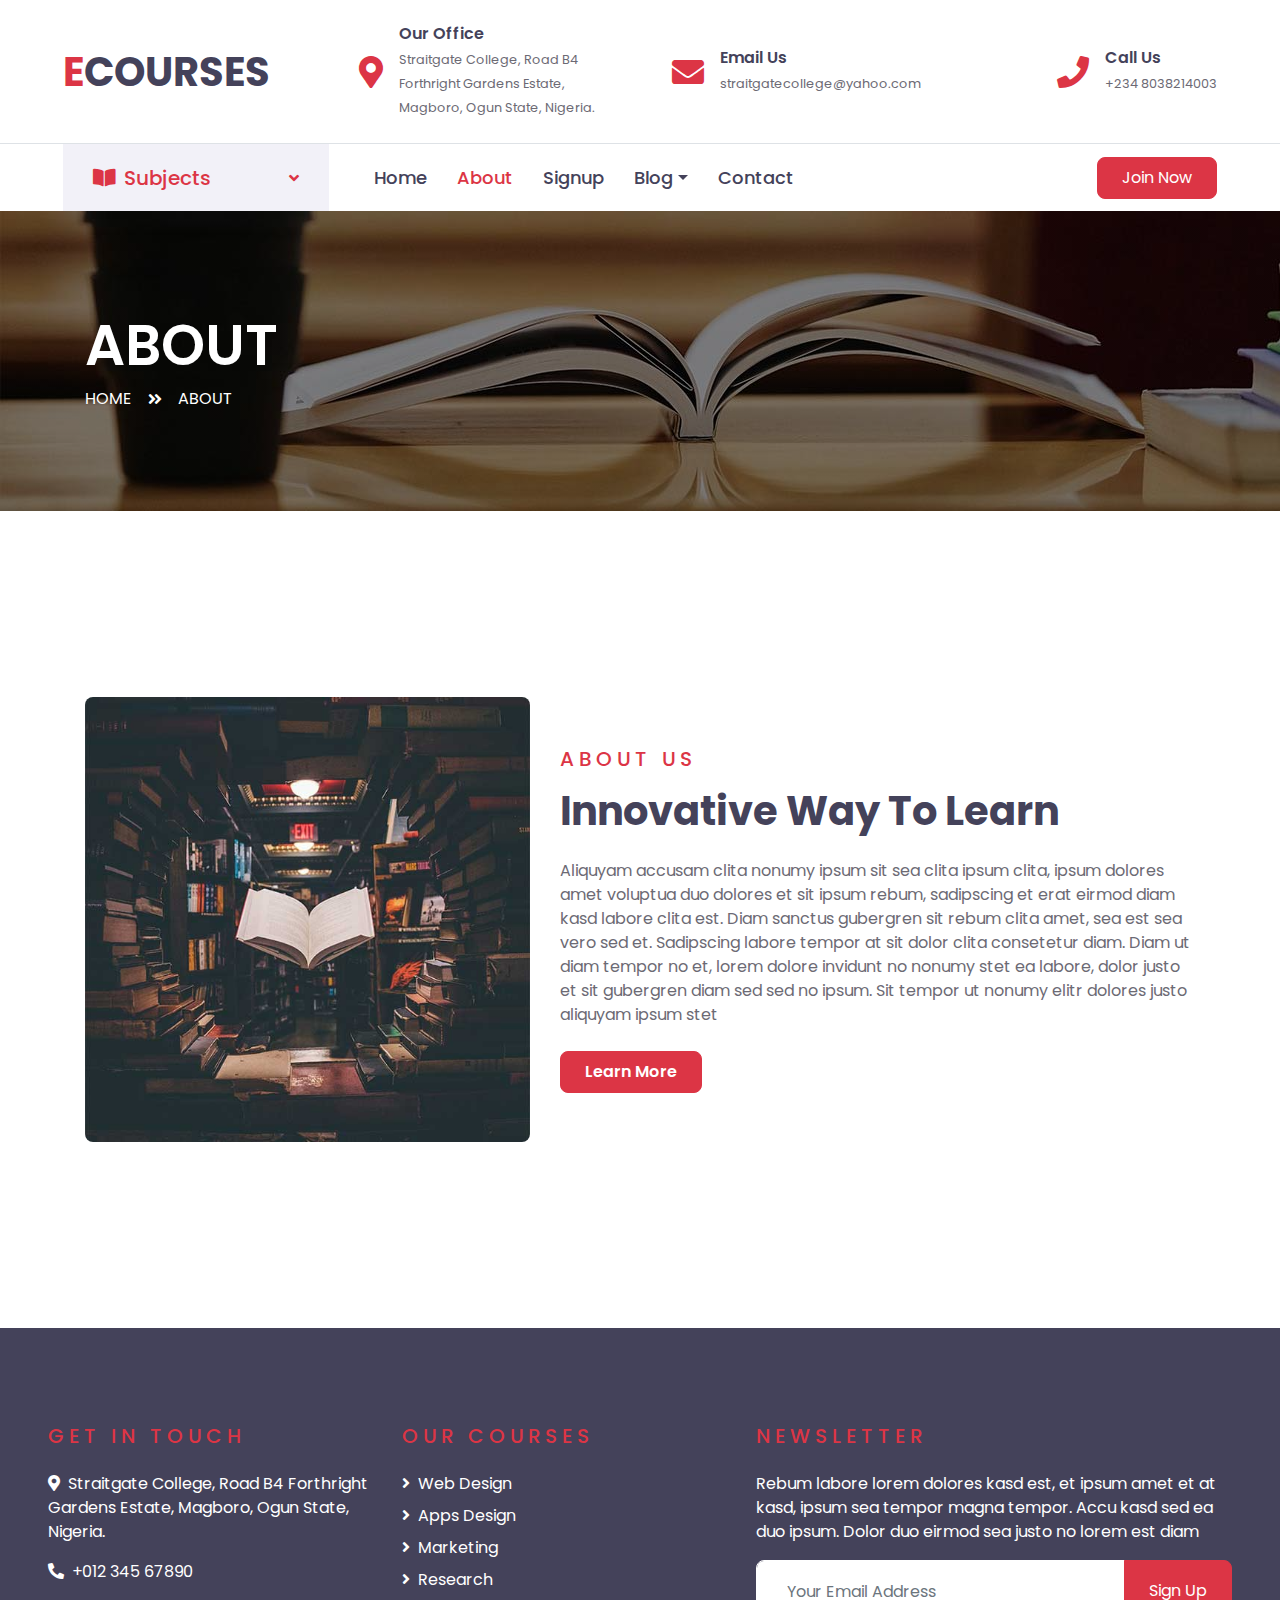
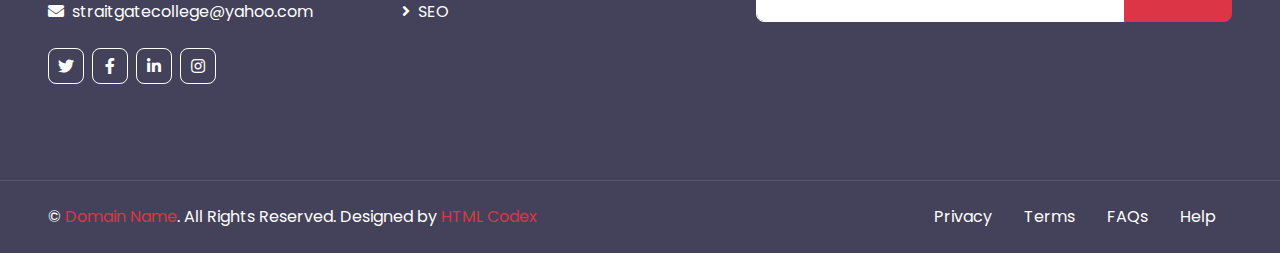
==== commit 48660cbb: "signup change" ====
--- a/about.html
+++ b/about.html
@@ -26,101 +26,103 @@
 </head>
 
 <body>
-    <!-- Topbar Start -->
-    <div class="container-fluid d-none d-lg-block">
-        <div class="row align-items-center py-4 px-xl-5">
-            <div class="col-lg-3">
-                <a href="" class="text-decoration-none">
+<!-- Topbar Start -->
+<div class="container-fluid d-none d-lg-block">
+    <div class="row align-items-center py-4 px-xl-5">
+        <div class="col-lg-3">
+            <a href="" class="text-decoration-none">
+                <h1 class="m-0"><span class="text-primary">E</span>COURSES</h1>
+            </a>
+        </div>
+        <div class="col-lg-3 text-right">
+            <div class="d-inline-flex align-items-center">
+                <i class="fa fa-2x fa-map-marker-alt text-primary mr-3"></i>
+                <div class="text-left">
+                    <h6 class="font-weight-semi-bold mb-1">Our Office</h6>
+                    <small>Straitgate College, Road B4 Forthright Gardens Estate, Magboro, Ogun State, Nigeria.</small>
+                </div>
+            </div>
+        </div>
+        <div class="col-lg-3 text-right">
+            <div class="d-inline-flex align-items-center">
+                <i class="fa fa-2x fa-envelope text-primary mr-3"></i>
+                <div class="text-left">
+                    <h6 class="font-weight-semi-bold mb-1">Email Us</h6>
+                    <small>straitgatecollege@yahoo.com</small>
+                </div>
+            </div>
+        </div>
+        <div class="col-lg-3 text-right">
+            <div class="d-inline-flex align-items-center">
+                <i class="fa fa-2x fa-phone text-primary mr-3"></i>
+                <div class="text-left">
+                    <h6 class="font-weight-semi-bold mb-1">Call Us</h6>
+                    <small>+234 8038214003</small>
+                </div>
+            </div>
+        </div>
+    </div>
+</div>
+<!-- Topbar End -->
+
+
+<!-- Navbar Start -->
+<div class="container-fluid">
+    <div class="row border-top px-xl-5">
+        <div class="col-lg-3 d-none d-lg-block">
+            <a class="d-flex align-items-center justify-content-between bg-secondary w-100 text-decoration-none"
+                data-toggle="collapse" href="#navbar-vertical" style="height: 67px; padding: 0 30px;">
+                <h5 class="text-primary m-0"><i class="fa fa-book-open mr-2"></i>Subjects</h5>
+                <i class="fa fa-angle-down text-primary"></i>
+            </a>
+            <nav class="collapse position-absolute navbar navbar-vertical navbar-light align-items-start p-0 border border-top-0 border-bottom-0 bg-light"
+                id="navbar-vertical" style="width: calc(100% - 30px); z-index: 9;">
+                <div class="navbar-nav w-100">
+                    <div class="nav-item dropdown">
+                        <a href="#" class="nav-link" data-toggle="dropdown">Web Design <i
+                                class="fa fa-angle-down float-right mt-1"></i></a>
+                        <div class="dropdown-menu position-absolute bg-secondary border-0 rounded-0 w-100 m-0">
+                            <a href="" class="dropdown-item">HTML</a>
+                            <a href="" class="dropdown-item">CSS</a>
+                            <a href="" class="dropdown-item">jQuery</a>
+                        </div>
+                    </div>
+                    <a href="" class="nav-item nav-link">Apps Design</a>
+                    <a href="" class="nav-item nav-link">Marketing</a>
+                    <a href="" class="nav-item nav-link">Research</a>
+                    <a href="" class="nav-item nav-link">SEO</a>
+                </div>
+            </nav>
+        </div>
+        <div class="col-lg-9">
+            <nav class="navbar navbar-expand-lg bg-light navbar-light py-3 py-lg-0 px-0">
+                <a href="" class="text-decoration-none d-block d-lg-none">
                     <h1 class="m-0"><span class="text-primary">E</span>COURSES</h1>
                 </a>
-            </div>
-            <div class="col-lg-3 text-right">
-                <div class="d-inline-flex align-items-center">
-                    <i class="fa fa-2x fa-map-marker-alt text-primary mr-3"></i>
-                    <div class="text-left">
-                        <h6 class="font-weight-semi-bold mb-1">Our Office</h6>
-                        <small>123 Street, New York, USA</small>
-                    </div>
-                </div>
-            </div>
-            <div class="col-lg-3 text-right">
-                <div class="d-inline-flex align-items-center">
-                    <i class="fa fa-2x fa-envelope text-primary mr-3"></i>
-                    <div class="text-left">
-                        <h6 class="font-weight-semi-bold mb-1">Email Us</h6>
-                        <small>info@example.com</small>
-                    </div>
-                </div>
-            </div>
-            <div class="col-lg-3 text-right">
-                <div class="d-inline-flex align-items-center">
-                    <i class="fa fa-2x fa-phone text-primary mr-3"></i>
-                    <div class="text-left">
-                        <h6 class="font-weight-semi-bold mb-1">Call Us</h6>
-                        <small>+012 345 6789</small>
-                    </div>
-                </div>
-            </div>
-        </div>
-    </div>
-    <!-- Topbar End -->
-
-
-    <!-- Navbar Start -->
-    <div class="container-fluid">
-        <div class="row border-top px-xl-5">
-            <div class="col-lg-3 d-none d-lg-block">
-                <a class="d-flex align-items-center justify-content-between bg-secondary w-100 text-decoration-none" data-toggle="collapse" href="#navbar-vertical" style="height: 67px; padding: 0 30px;">
-                    <h5 class="text-primary m-0"><i class="fa fa-book-open mr-2"></i>Subjects</h5>
-                    <i class="fa fa-angle-down text-primary"></i>
-                </a>
-                <nav class="collapse position-absolute navbar navbar-vertical navbar-light align-items-start p-0 border border-top-0 border-bottom-0 bg-light" id="navbar-vertical" style="width: calc(100% - 30px); z-index: 9;">
-                    <div class="navbar-nav w-100">
+                <button type="button" class="navbar-toggler" data-toggle="collapse" data-target="#navbarCollapse">
+                    <span class="navbar-toggler-icon"></span>
+                </button>
+                <div class="collapse navbar-collapse justify-content-between" id="navbarCollapse">
+                    <div class="navbar-nav py-0">
+                        <a href="index.html" class="nav-item nav-link ">Home</a>
+                        <a href="about.html" class="nav-item nav-link active">About</a>
+                        <a href="signup.html" class="nav-item nav-link">Signup</a>
                         <div class="nav-item dropdown">
-                            <a href="#" class="nav-link" data-toggle="dropdown">Web Design <i class="fa fa-angle-down float-right mt-1"></i></a>
-                            <div class="dropdown-menu position-absolute bg-secondary border-0 rounded-0 w-100 m-0">
-                                <a href="" class="dropdown-item">HTML</a>
-                                <a href="" class="dropdown-item">CSS</a>
-                                <a href="" class="dropdown-item">jQuery</a>
+                            <a href="#" class="nav-link dropdown-toggle" data-toggle="dropdown">Blog</a>
+                            <div class="dropdown-menu rounded-0 m-0">
+                                <a href="blog.html" class="dropdown-item">Blog List</a>
+                                <a href="single.html" class="dropdown-item">Blog Detail</a>
                             </div>
                         </div>
-                        <a href="" class="nav-item nav-link">Apps Design</a>
-                        <a href="" class="nav-item nav-link">Marketing</a>
-                        <a href="" class="nav-item nav-link">Research</a>
-                        <a href="" class="nav-item nav-link">SEO</a>
-                    </div>
-                </nav>
-            </div>
-            <div class="col-lg-9">
-                <nav class="navbar navbar-expand-lg bg-light navbar-light py-3 py-lg-0 px-0">
-                    <a href="" class="text-decoration-none d-block d-lg-none">
-                        <h1 class="m-0"><span class="text-primary">E</span>COURSES</h1>
-                    </a>
-                    <button type="button" class="navbar-toggler" data-toggle="collapse" data-target="#navbarCollapse">
-                        <span class="navbar-toggler-icon"></span>
-                    </button>
-                    <div class="collapse navbar-collapse justify-content-between" id="navbarCollapse">
-                        <div class="navbar-nav py-0">
-                            <a href="index.html" class="nav-item nav-link">Home</a>
-                            <a href="about.html" class="nav-item nav-link active">About</a>
-                            <a href="course.html" class="nav-item nav-link">Courses</a>
-                            <a href="teacher.html" class="nav-item nav-link">Teachers</a>
-                            <div class="nav-item dropdown">
-                                <a href="#" class="nav-link dropdown-toggle" data-toggle="dropdown">Blog</a>
-                                <div class="dropdown-menu rounded-0 m-0">
-                                    <a href="blog.html" class="dropdown-item">Blog List</a>
-                                    <a href="single.html" class="dropdown-item">Blog Detail</a>
-                                </div>
-                            </div>
-                            <a href="contact.html" class="nav-item nav-link">Contact</a>
-                        </div>
-                        <a class="btn btn-primary py-2 px-4 ml-auto d-none d-lg-block" href="">Join Now</a>
-                    </div>
-                </nav>
-            </div>
-        </div>
-    </div>
-    <!-- Navbar End -->
+                        <a href="contact.html" class="nav-item nav-link">Contact</a>
+                    </div>
+                    <a class="btn btn-primary py-2 px-4 ml-auto d-none d-lg-block" href="">Join Now</a>
+                </div>
+            </nav>
+        </div>
+    </div>
+</div>
+<!-- Navbar End -->
 
 
     <!-- Header Start -->
@@ -160,96 +162,6 @@
     <!-- About End -->
 
 
-    <!-- Registration Start -->
-    <div class="container-fluid bg-registration py-5" style="margin: 90px 0;">
-        <div class="container py-5">
-            <div class="row align-items-center">
-                <div class="col-lg-7 mb-5 mb-lg-0">
-                    <div class="mb-4">
-                        <h5 class="text-primary text-uppercase mb-3" style="letter-spacing: 5px;">Need Any Courses</h5>
-                        <h1 class="text-white">30% Off For New Students</h1>
-                    </div>
-                    <p class="text-white">Invidunt lorem justo sanctus clita. Erat lorem labore ea, justo dolor lorem ipsum ut sed eos,
-                        ipsum et dolor kasd sit ea justo. Erat justo sed sed diam. Ea et erat ut sed diam sea ipsum est
-                        dolor</p>
-                    <ul class="list-inline text-white m-0">
-                        <li class="py-2"><i class="fa fa-check text-primary mr-3"></i>Labore eos amet dolor amet diam</li>
-                        <li class="py-2"><i class="fa fa-check text-primary mr-3"></i>Etsea et sit dolor amet ipsum</li>
-                        <li class="py-2"><i class="fa fa-check text-primary mr-3"></i>Diam dolor diam elitripsum vero.</li>
-                    </ul>
-                </div>
-                <div class="col-lg-5">
-                    <div class="card border-0">
-                        <div class="card-header bg-light text-center p-4">
-                            <h1 class="m-0">Sign Up Now</h1>
-                        </div>
-                        <div class="card-body rounded-bottom bg-primary p-5">
-                            <form>
-                                <div class="form-group">
-                                    <input type="text" class="form-control border-0 p-4" placeholder="Your name" required="required" />
-                                </div>
-                                <div class="form-group">
-                                    <input type="email" class="form-control border-0 p-4" placeholder="Your email" required="required" />
-                                </div>
-                                <div class="form-group">
-                                    <select class="custom-select border-0 px-4" style="height: 47px;">
-                                        <option selected>Select a course</option>
-                                        <option value="1">Course 1</option>
-                                        <option value="2">Course 1</option>
-                                        <option value="3">Course 1</option>
-                                    </select>
-                                </div>
-                                <div>
-                                    <button class="btn btn-dark btn-block border-0 py-3" type="submit">Sign Up Now</button>
-                                </div>
-                            </form>
-                        </div>
-                    </div>
-                </div>
-            </div>
-        </div>
-    </div>
-    <!-- Registration End -->
-
-
-    <!-- Testimonial Start -->
-    <div class="container-fluid py-5">
-        <div class="container py-5">
-            <div class="text-center mb-5">
-                <h5 class="text-primary text-uppercase mb-3" style="letter-spacing: 5px;">Testimonial</h5>
-                <h1>What Say Our Students</h1>
-            </div>
-            <div class="row justify-content-center">
-                <div class="col-lg-8">
-                    <div class="owl-carousel testimonial-carousel">
-                        <div class="text-center">
-                            <i class="fa fa-3x fa-quote-left text-primary mb-4"></i>
-                            <h4 class="font-weight-normal mb-4">Dolor eirmod diam stet kasd sed. Aliqu rebum est eos. Rebum elitr dolore et eos labore, stet justo sed est sed. Diam sed sed dolor stet amet eirmod eos labore diam</h4>
-                            <img class="img-fluid mx-auto mb-3" src="img/testimonial-1.jpg" alt="">
-                            <h5 class="m-0">Client Name</h5>
-                            <span>Profession</span>
-                        </div>
-                        <div class="text-center">
-                            <i class="fa fa-3x fa-quote-left text-primary mb-4"></i>
-                            <h4 class="font-weight-normal mb-4">Dolor eirmod diam stet kasd sed. Aliqu rebum est eos. Rebum elitr dolore et eos labore, stet justo sed est sed. Diam sed sed dolor stet amet eirmod eos labore diam</h4>
-                            <img class="img-fluid mx-auto mb-3" src="img/testimonial-2.jpg" alt="">
-                            <h5 class="m-0">Client Name</h5>
-                            <span>Profession</span>
-                        </div>
-                        <div class="text-center">
-                            <i class="fa fa-3x fa-quote-left text-primary mb-4"></i>
-                            <h4 class="font-weight-normal mb-4">Dolor eirmod diam stet kasd sed. Aliqu rebum est eos. Rebum elitr dolore et eos labore, stet justo sed est sed. Diam sed sed dolor stet amet eirmod eos labore diam</h4>
-                            <img class="img-fluid mx-auto mb-3" src="img/testimonial-3.jpg" alt="">
-                            <h5 class="m-0">Client Name</h5>
-                            <span>Profession</span>
-                        </div>
-                    </div>
-                </div>
-            </div>
-        </div>
-    </div>
-    <!-- Testimonial End -->
-
 
     <!-- Footer Start -->
     <div class="container-fluid bg-dark text-white py-5 px-sm-3 px-lg-5" style="margin-top: 90px;">
@@ -258,9 +170,9 @@
                 <div class="row">
                     <div class="col-md-6 mb-5">
                         <h5 class="text-primary text-uppercase mb-4" style="letter-spacing: 5px;">Get In Touch</h5>
-                        <p><i class="fa fa-map-marker-alt mr-2"></i>123 Street, New York, USA</p>
+                        <p><i class="fa fa-map-marker-alt mr-2"></i>Straitgate College, Road B4 Forthright Gardens Estate, Magboro, Ogun State, Nigeria.</p>
                         <p><i class="fa fa-phone-alt mr-2"></i>+012 345 67890</p>
-                        <p><i class="fa fa-envelope mr-2"></i>info@example.com</p>
+                        <p><i class="fa fa-envelope mr-2"></i>straitgatecollege@yahoo.com</p>
                         <div class="d-flex justify-content-start mt-4">
                             <a class="btn btn-outline-light btn-square mr-2" href="#"><i class="fab fa-twitter"></i></a>
                             <a class="btn btn-outline-light btn-square mr-2" href="#"><i class="fab fa-facebook-f"></i></a>
--- a/css/style.css
+++ b/css/style.css
@@ -67,6 +67,14 @@
 [tabindex="-1"]:focus:not(:focus-visible) {
   outline: 0 !important;
 }
+.name-error{
+  color: white
+}
+
+.align-items-center signup{
+  justify-items: center;
+  align-items: center;
+}
 
 hr {
   box-sizing: content-box;
@@ -9932,7 +9940,7 @@
   transition: .5s;
 }
 
-.blog-item:hover img {
+.blog-item:hover img { 
   transform: scale(1.2);
 }
 
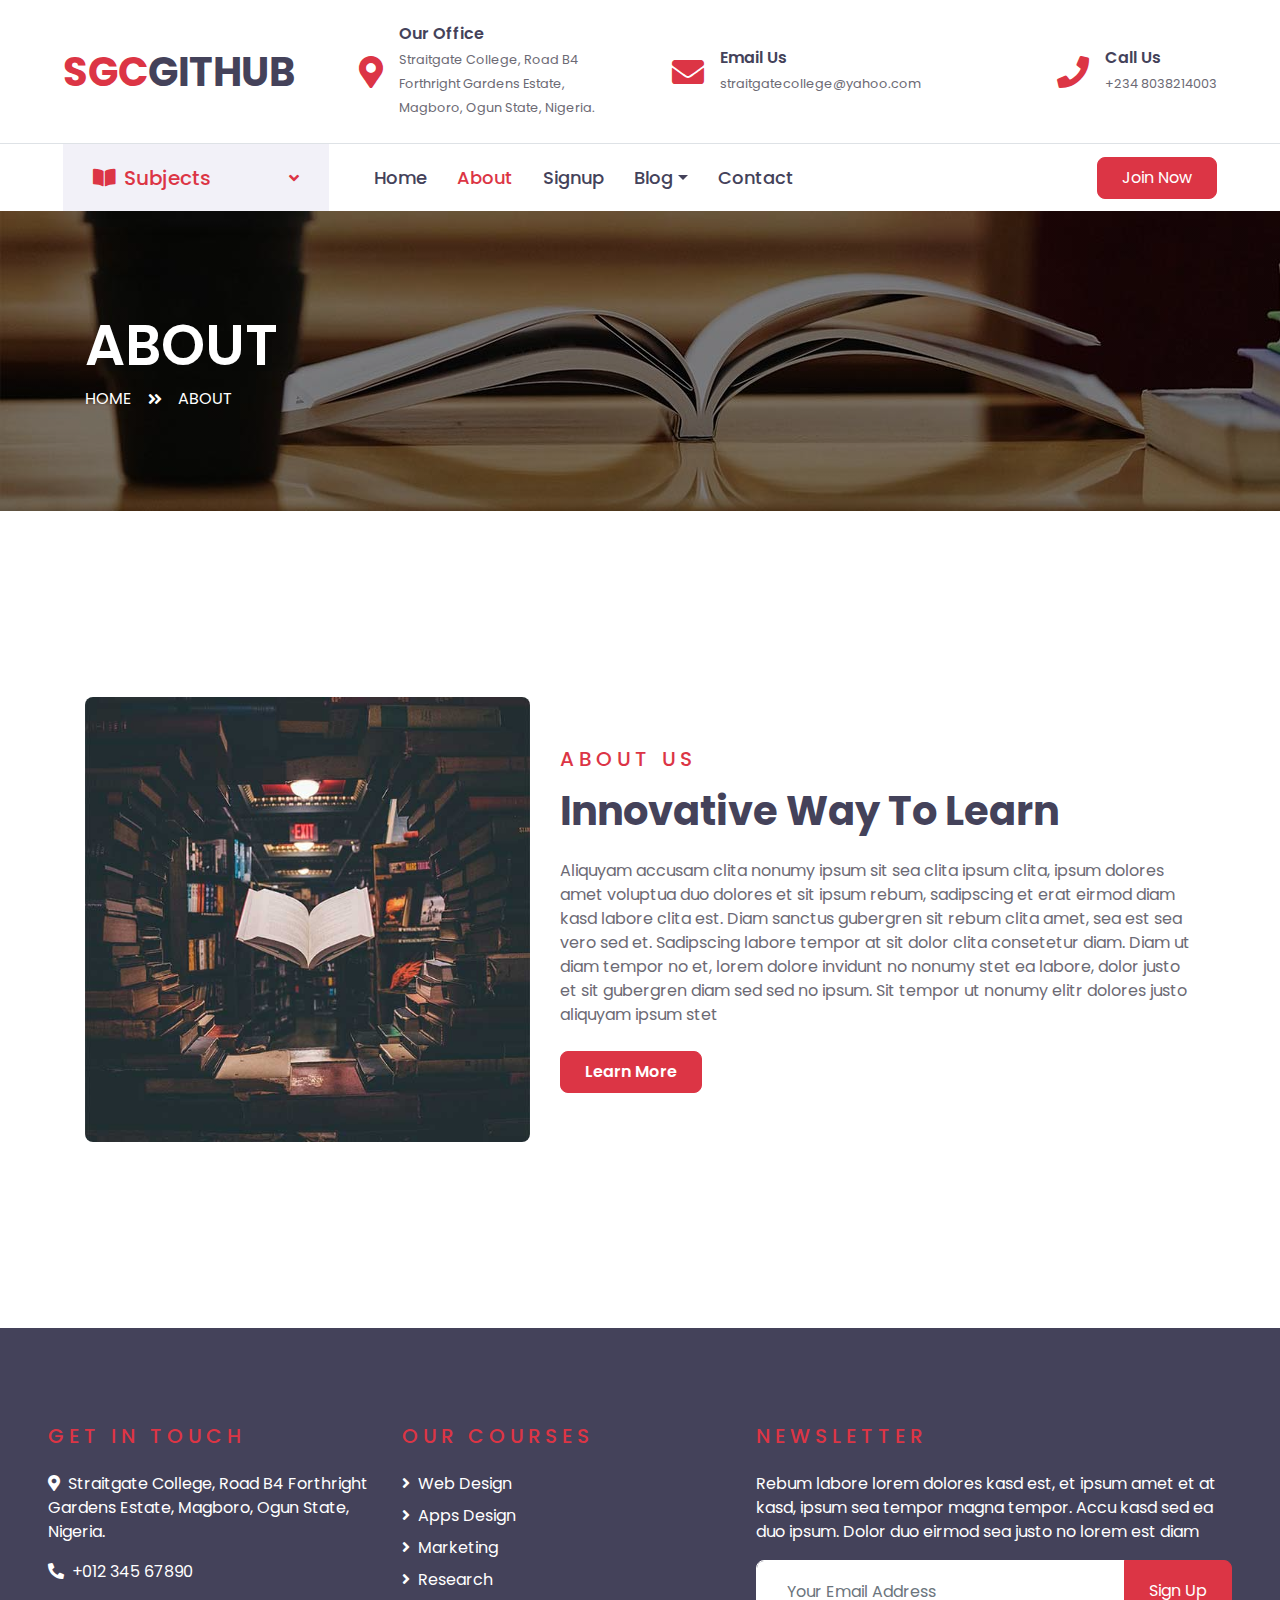
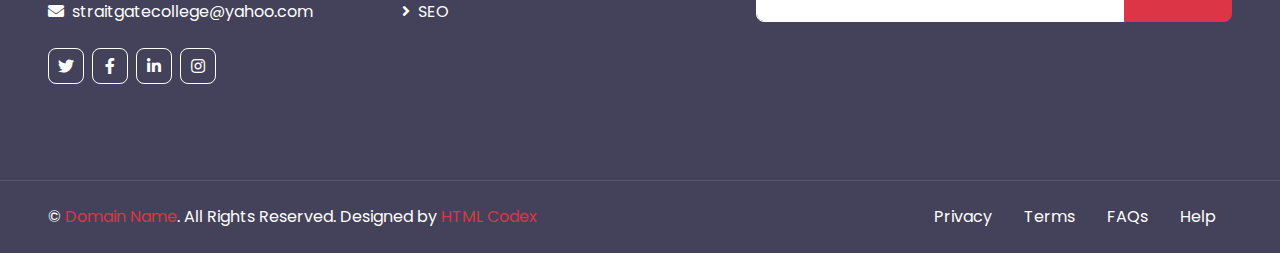
==== commit 19b5ff4d: "few touches" ====
--- a/about.html
+++ b/about.html
@@ -3,7 +3,7 @@
 
 <head>
     <meta charset="utf-8">
-    <title>ECOURSES - Online Courses HTML Template</title>
+    <title>About</title>
     <meta content="width=device-width, initial-scale=1.0" name="viewport">
     <meta content="Free HTML Templates" name="keywords">
     <meta content="Free HTML Templates" name="description">
@@ -31,7 +31,7 @@
     <div class="row align-items-center py-4 px-xl-5">
         <div class="col-lg-3">
             <a href="" class="text-decoration-none">
-                <h1 class="m-0"><span class="text-primary">E</span>COURSES</h1>
+                <h1 class="m-0"><span class="text-primary">SGC</span>GITHUB</h1>
             </a>
         </div>
         <div class="col-lg-3 text-right">
--- a/css/style.css
+++ b/css/style.css
@@ -67,9 +67,6 @@
 [tabindex="-1"]:focus:not(:focus-visible) {
   outline: 0 !important;
 }
-.name-error{
-  color: white
-}
 
 .align-items-center signup{
   justify-items: center;
